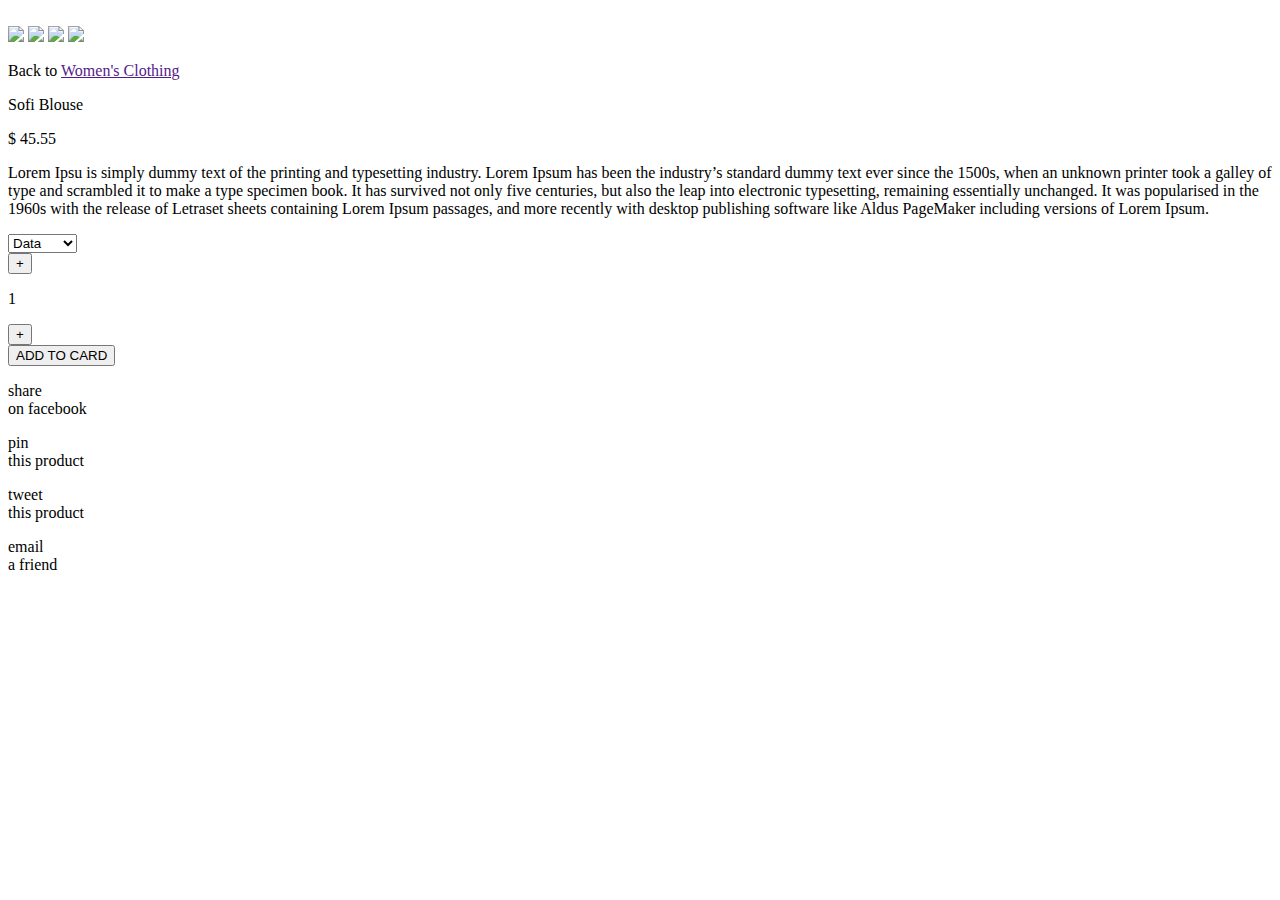
==== product.html @ bb28af44 "Added contact-box and button in product-file" ====
<!DOCTYPE html>
<html lang="en">
<head>
    <meta charset="UTF-8">
    <meta name="viewport" content="width=device-width, initial-scale=1.0">
    <meta http-equiv="X-UA-Compatible" content="ie=edge">
    <title>product</title>
    <link href="https://fonts.googleapis.com/css?family=Poppins:400,400i&display=swap" rel="stylesheet">
    <link href="https://fonts.googleapis.com/css?family=Nunito:400,400i,600&display=swap" rel="stylesheet">
    <link rel="stylesheet" href="D:\lookshop\css\normalize.css"/>
    <link rel="stylesheet" href="D:\lookshop\css\common.css">
    <link rel="stylesheet" href="D:\lookshop\css\photography-view.css">
    <link rel="stylesheet" href="D:\lookshop\css\icon-contact.css">
</head>
<body>
    <main>
        <div class="main__photography-view">
            <div class="phtography-view__img">
                <img src="product/5.jpg" width="350px" alt="" class="active">
                <img src="product/2.jpg" alt="">
                <img src="product/3.jpg" alt="">
                <img src="product/1.jpg" alt="">
                <div class="phtography-view__link">
                    <a href="" class="link__item active"><img src="product/4.jpg"></a>
                    <a href="" class="link__item"><img src="product/2.jpg"></a>
                    <a href="" class="link__item"><img src="product/3.jpg"></a>
                    <a href="" class="link__item"><img src="product/1.jpg"></a>
                </div>
            </div>
            <div class="phtography-view__info">
                <div class="phtography-view__return-home">
                    <p>Back to <a href="">Women's Clothing</a></p>
                </div>
                <p class="phtography-view__name">Sofi Blouse</p>
                <p class="phtography-view__price">$ 45.55</p>
                <p>Lorem Ipsu is simply dummy text of the printing and typesetting industry. Lorem Ipsum has been the industry’s standard dummy text ever since the 1500s, when an unknown printer took a galley of type and scrambled it to make a type specimen book. It has survived not only five centuries, but also the leap into electronic typesetting, remaining essentially unchanged. It was popularised in the 1960s with the release of Letraset sheets containing Lorem Ipsum passages, and more recently with desktop publishing software like Aldus PageMaker including versions of Lorem Ipsum.</p>
                <div class="phtography-view__select-size-color">
                    <select name="sort-by"> 
                        <option value="US">Data</option> 
                        <option value="RU">Price</option> 
                        <option value="BY">Country</option> 
                    </select> 
                    <div class="phtography-view__colors">
                        <div class="phtography-view__color-item phtography-view__color-item_lightgray"></div>
                        <div class="phtography-view__color-item phtography-view__color-item_smoke"></div>
                        <div class="phtography-view__color-item phtography-view__color-item_cedar"></div>
                        <div class="phtography-view__color-item phtography-view__color-item_darkgrey"></div>
                        <div class="phtography-view__color-item phtography-view__color-item_blue"></div>
                    </div>
                </div>
                <div class="photography-view__amount-of-product">
                    <input type="button" value="+" onClick='location.href="https://www.google.ru/"'>
                    <div class="photography-view__count"><p>1</p></div>
                    <input type="button" value="+" onClick='location.href="https://www.google.ru/"'>
                </div>
                <div class="button-add-to-card button-add-to-card-in-product">
                    <input type="button" value="ADD TO CARD" onClick='location.href="https://www.google.ru/"'>
                </div> 
            </div>
        </div>
        <div class="main__contact">
            <span>
                <a href="" class="footer__icon"><i class="icon-facebook"></i></a>
                <p>share<br> on facebook</p>
            </span>
            <span><a href="" class="footer__icon">
                <i class="icon-pinterest-circled"></i></a>
                <p>pin<br> this product</p>
            </span>
            <span>
                <a href="" class="footer__icon"><i class="icon-twitter"></i></a>
                <p>tweet<br> this product</p>
            </span>
            <span>
                <a href="" class="footer__icon"><i class="icon-mail-alt"></i></a>
                <p>email<br> a friend</p>
            </span>  
        </div>
    </main>
    <script src="js/photography-view.js"></script>
</body>
</html>
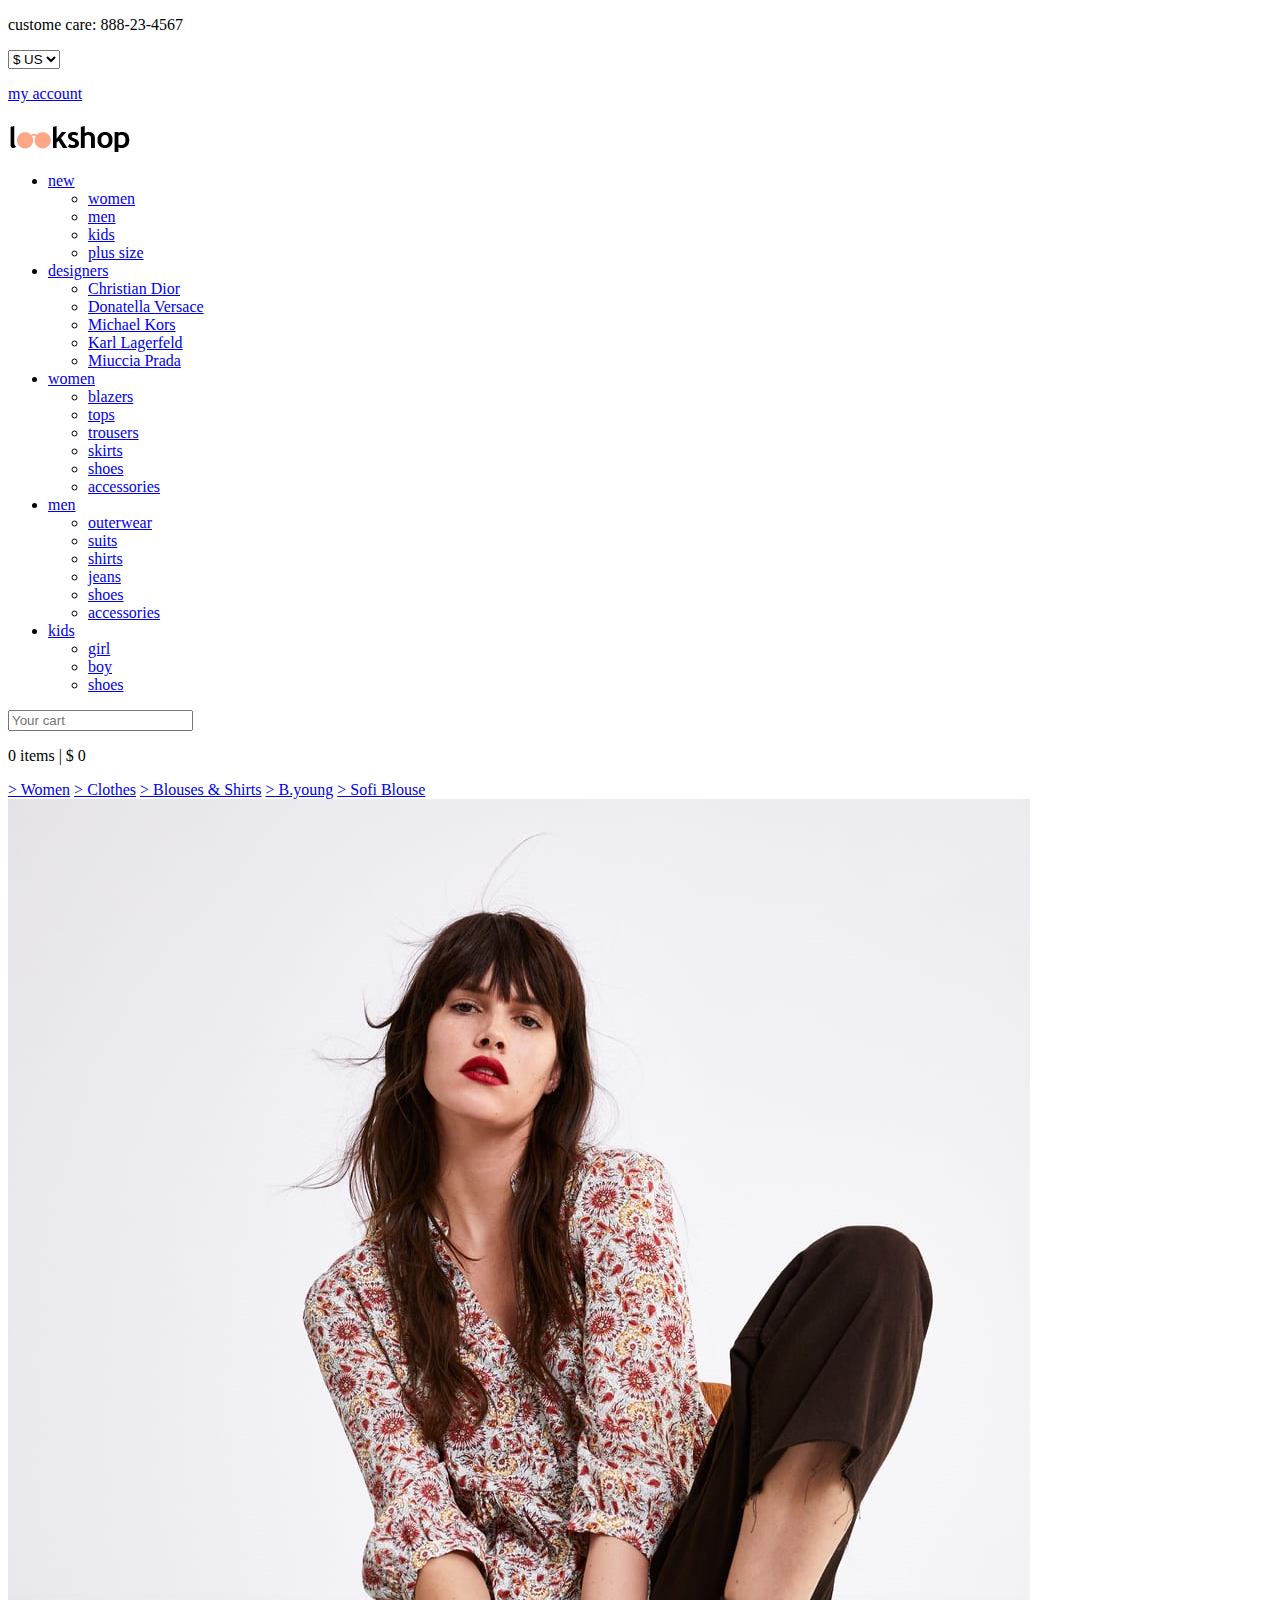
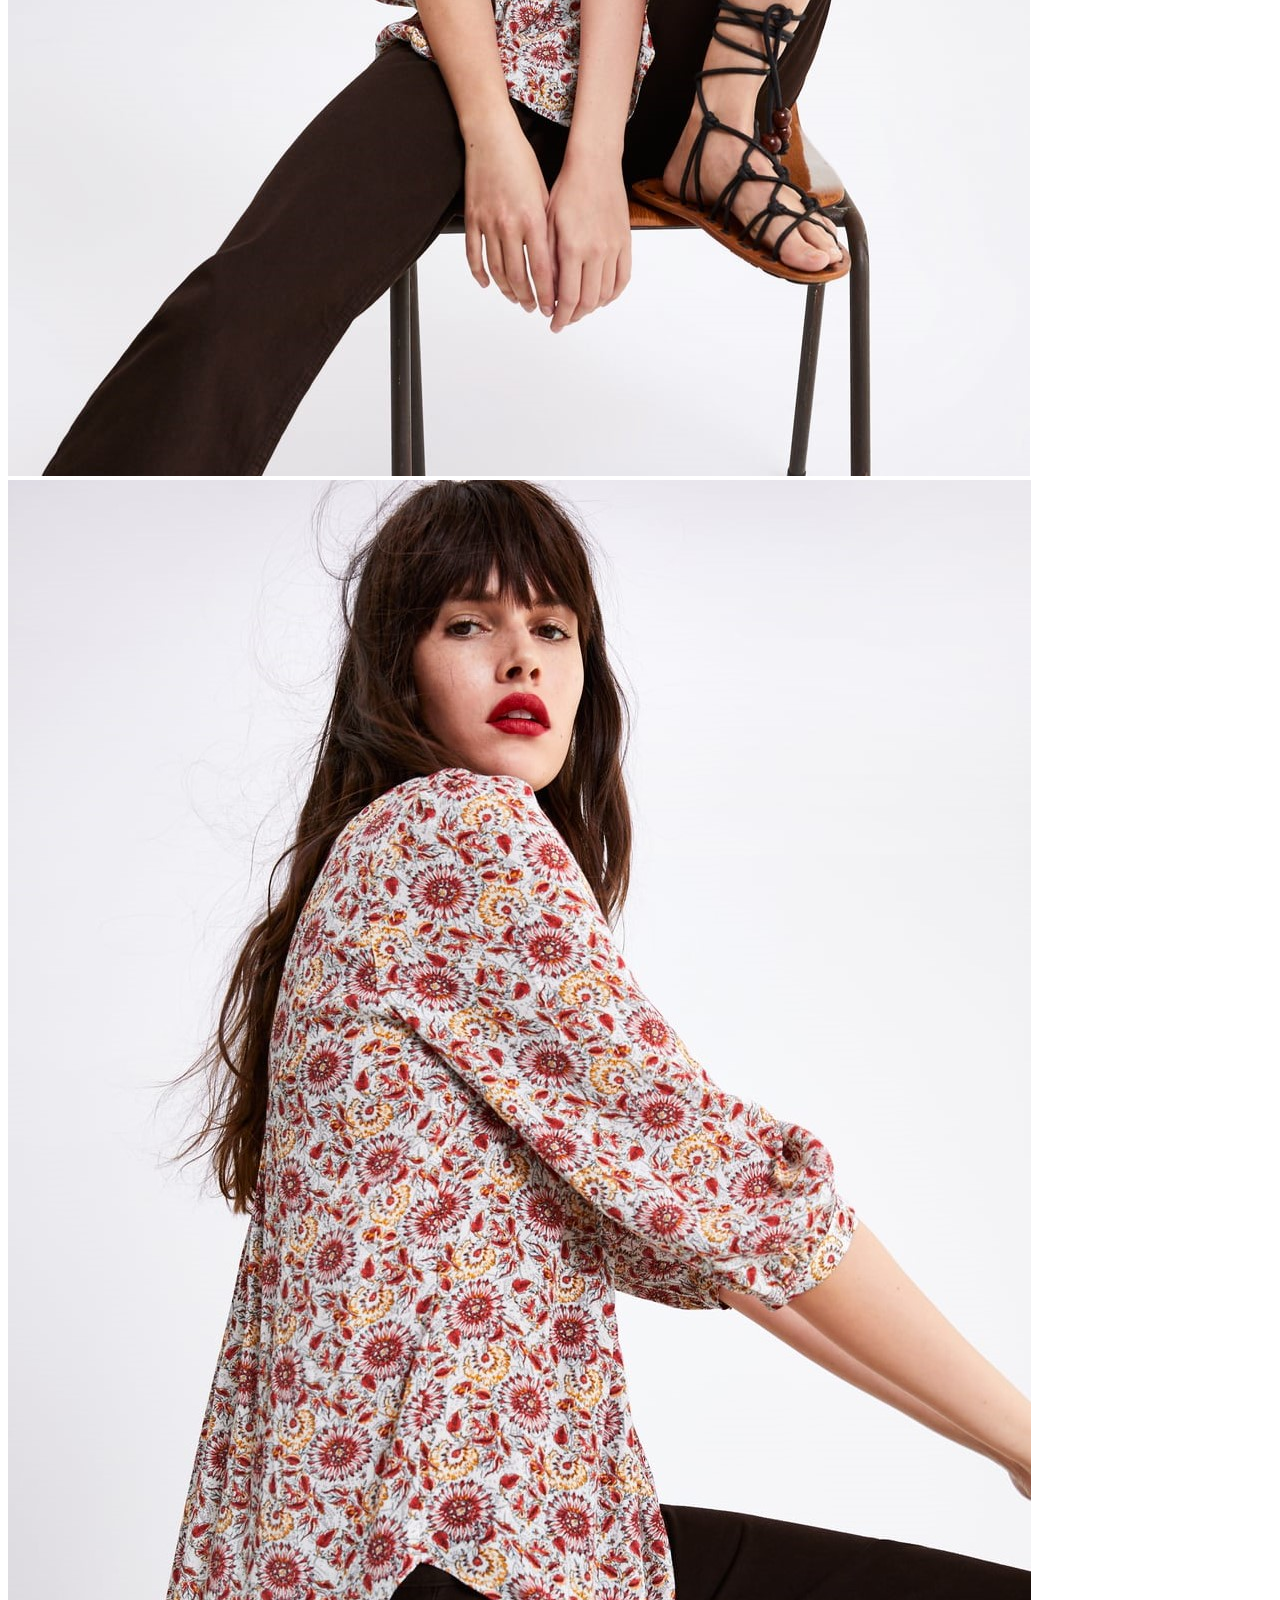
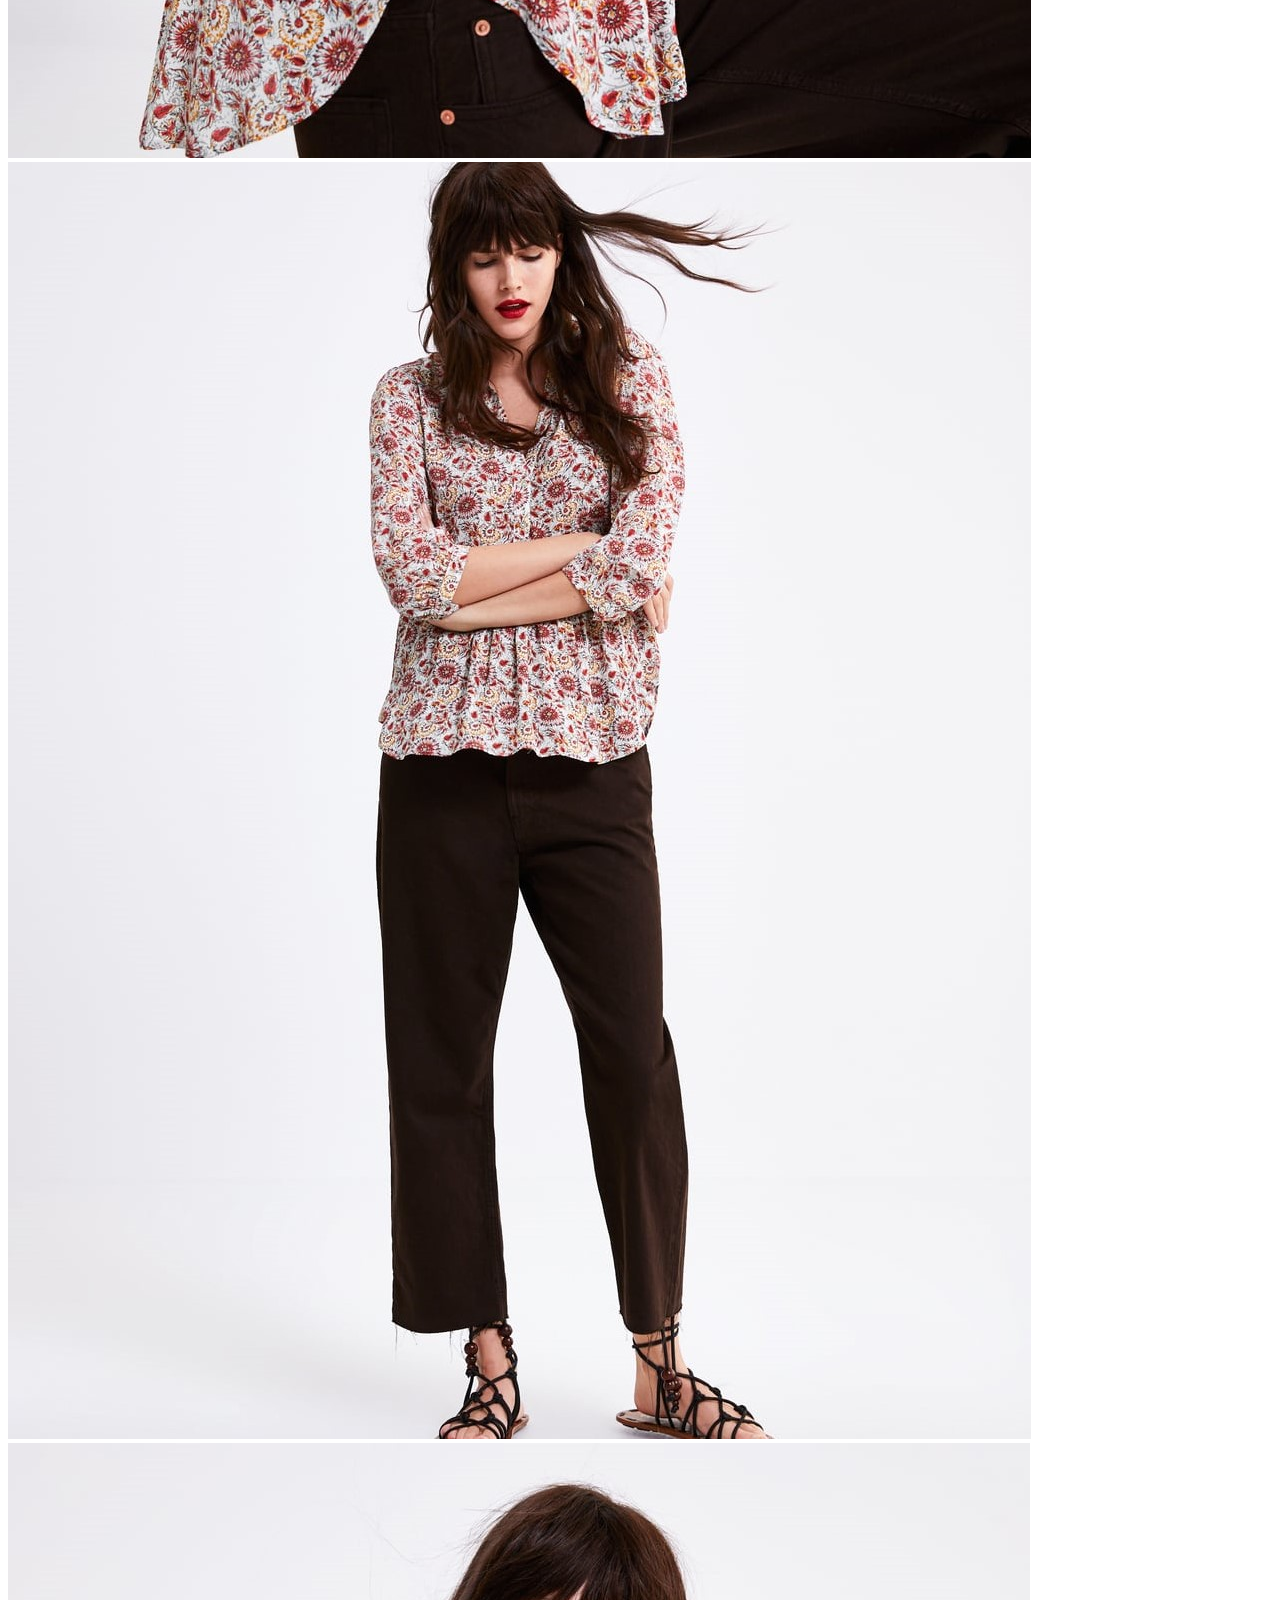
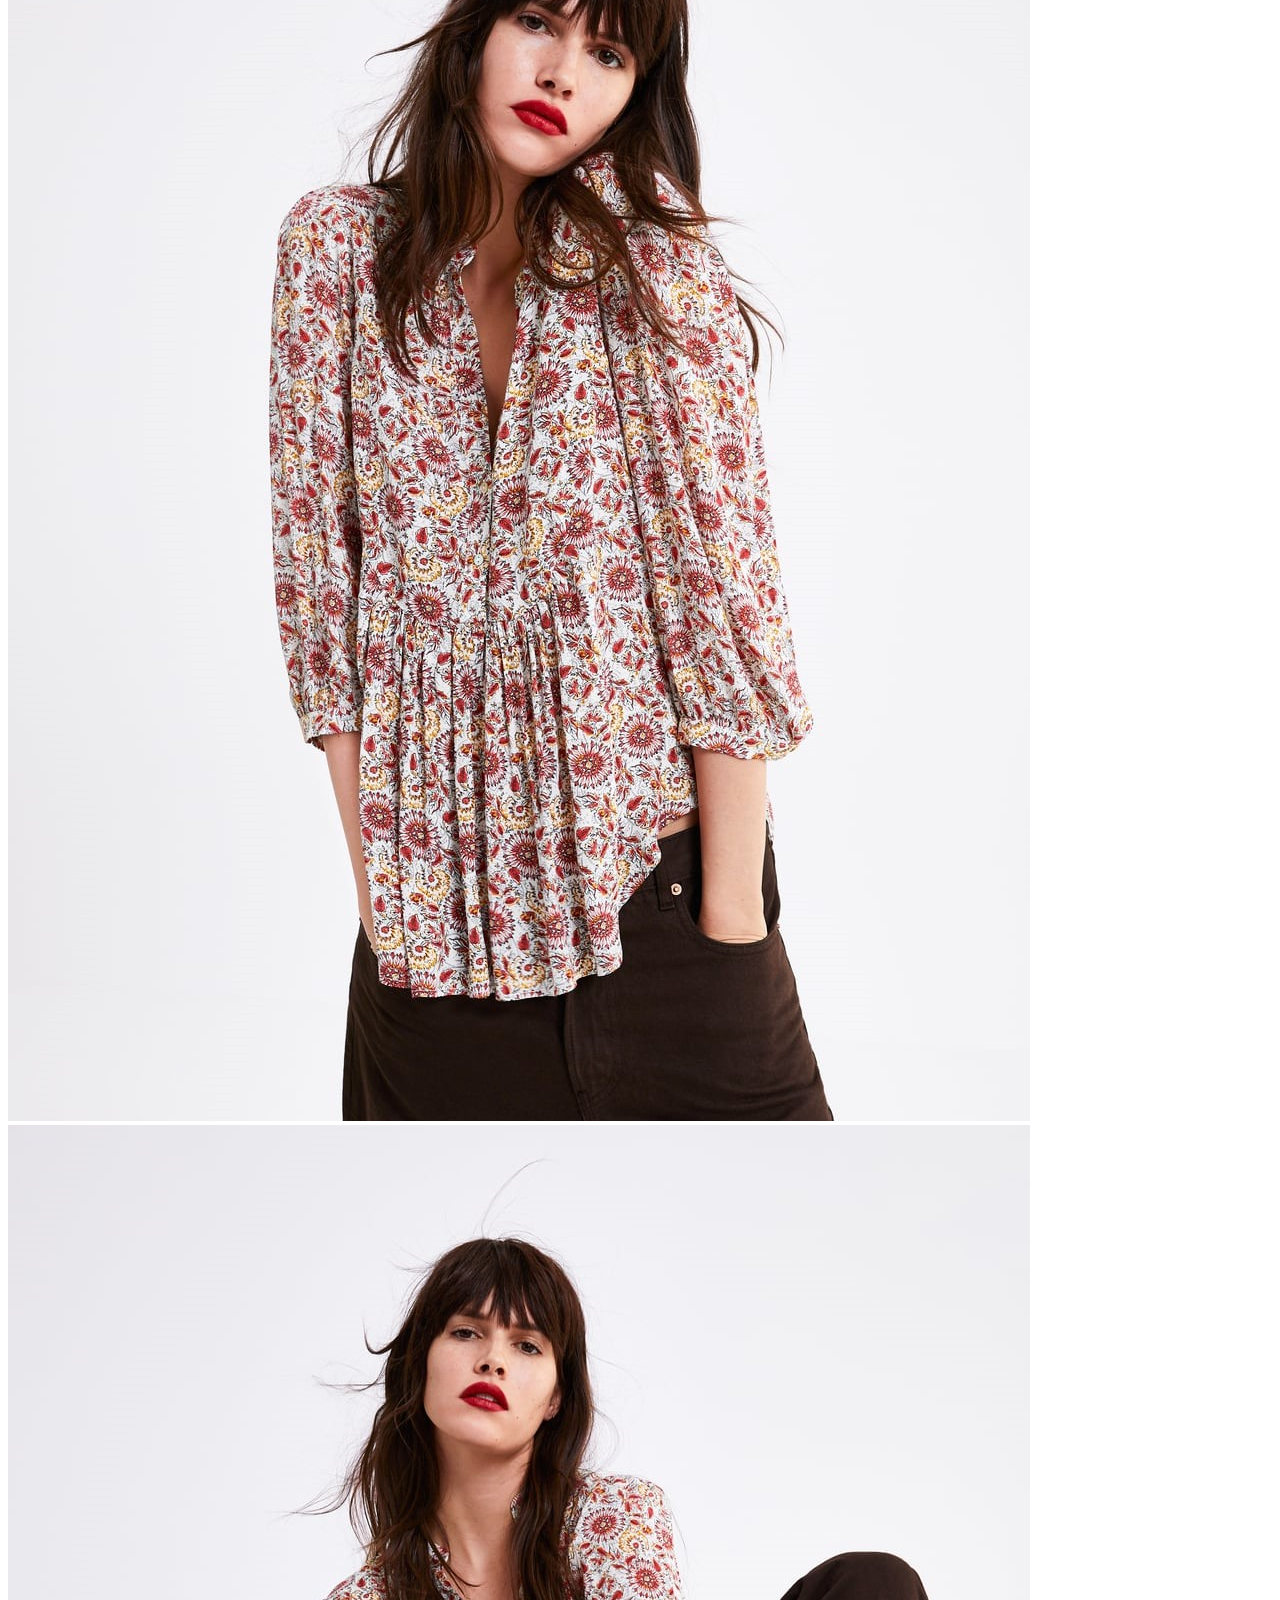
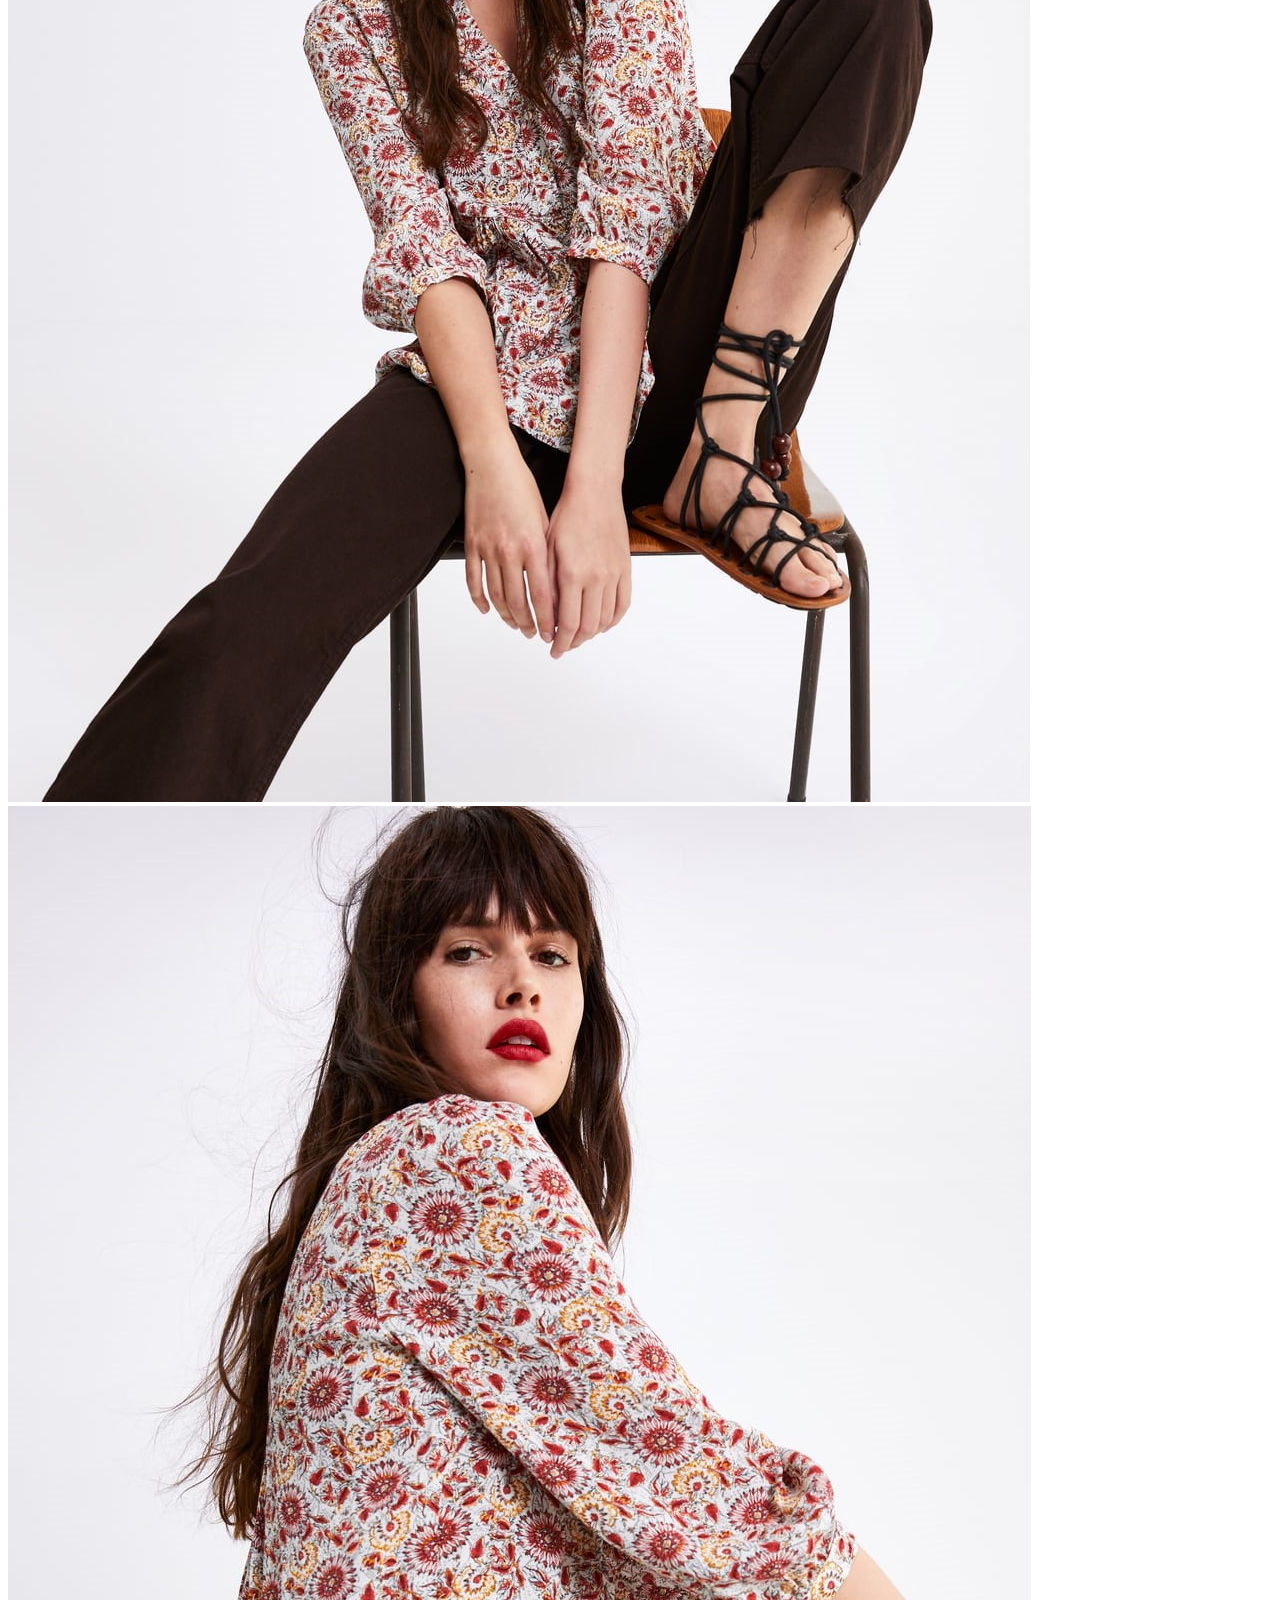
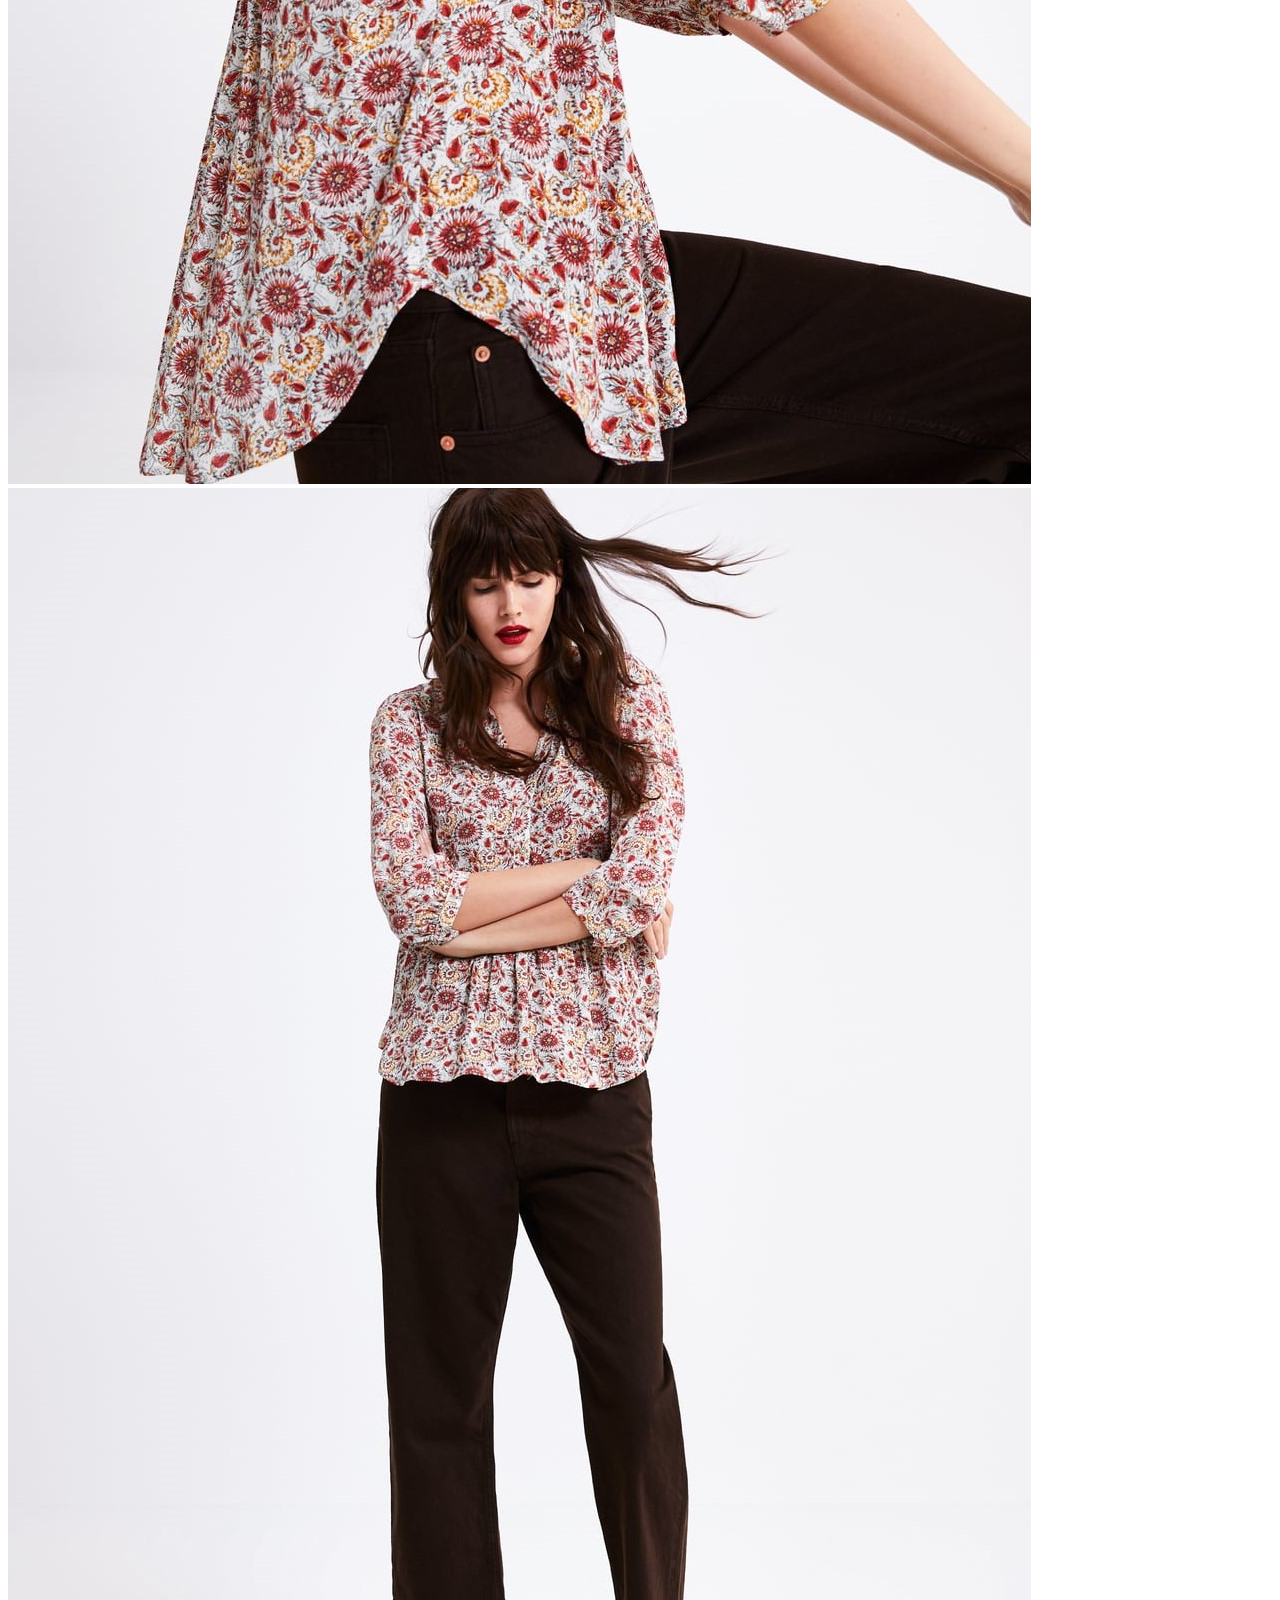
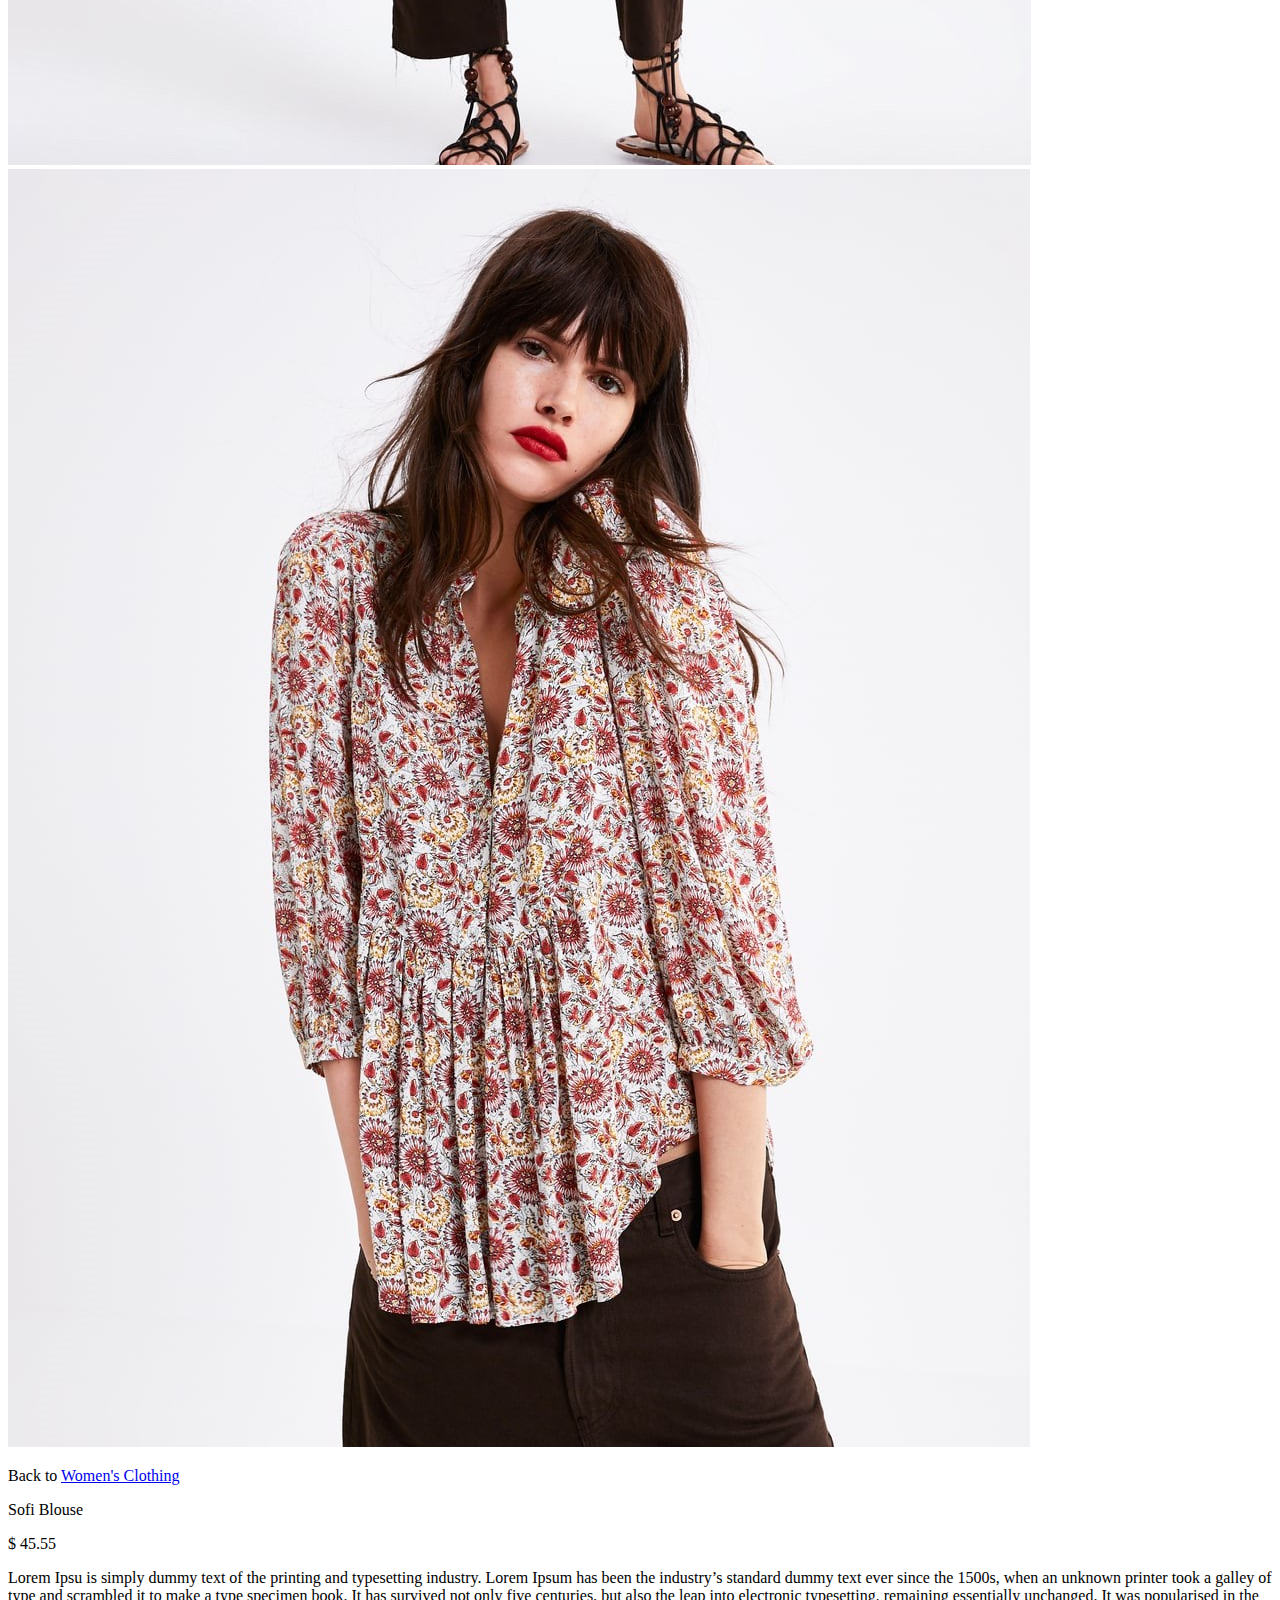
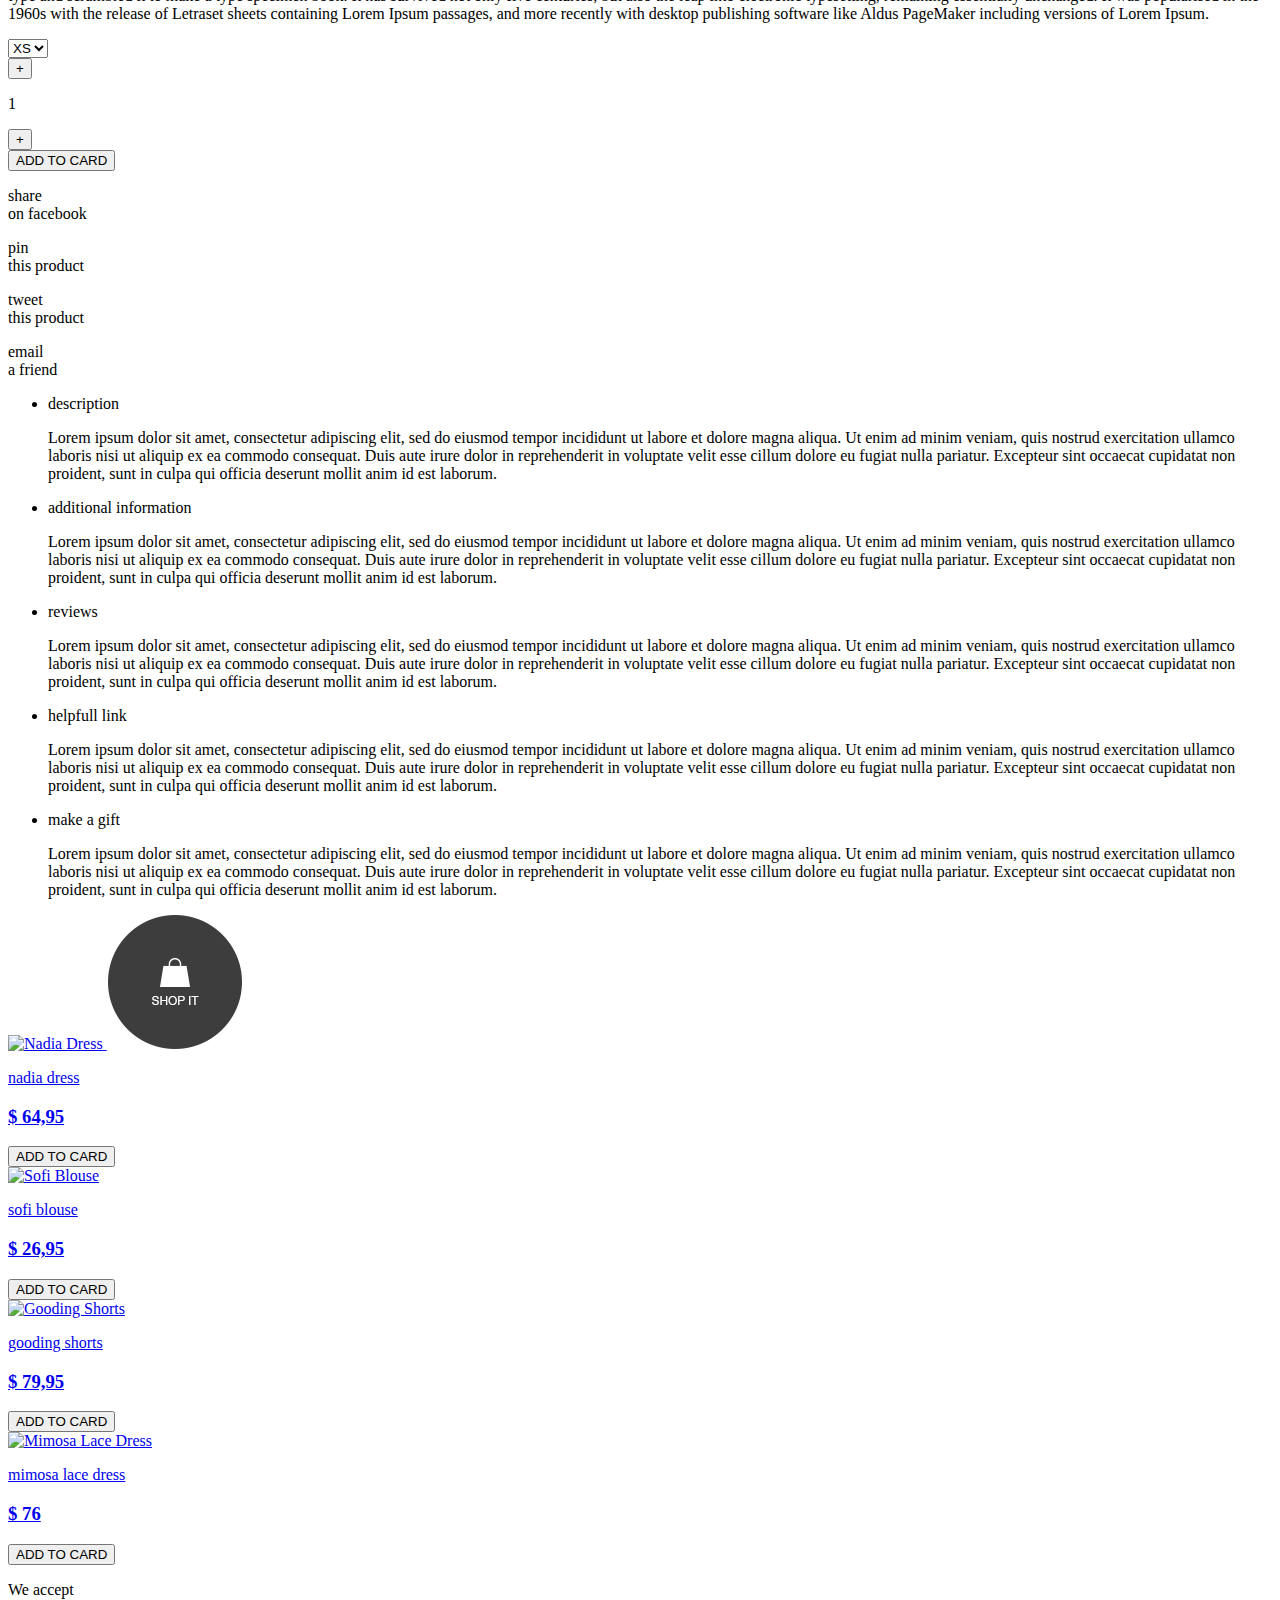
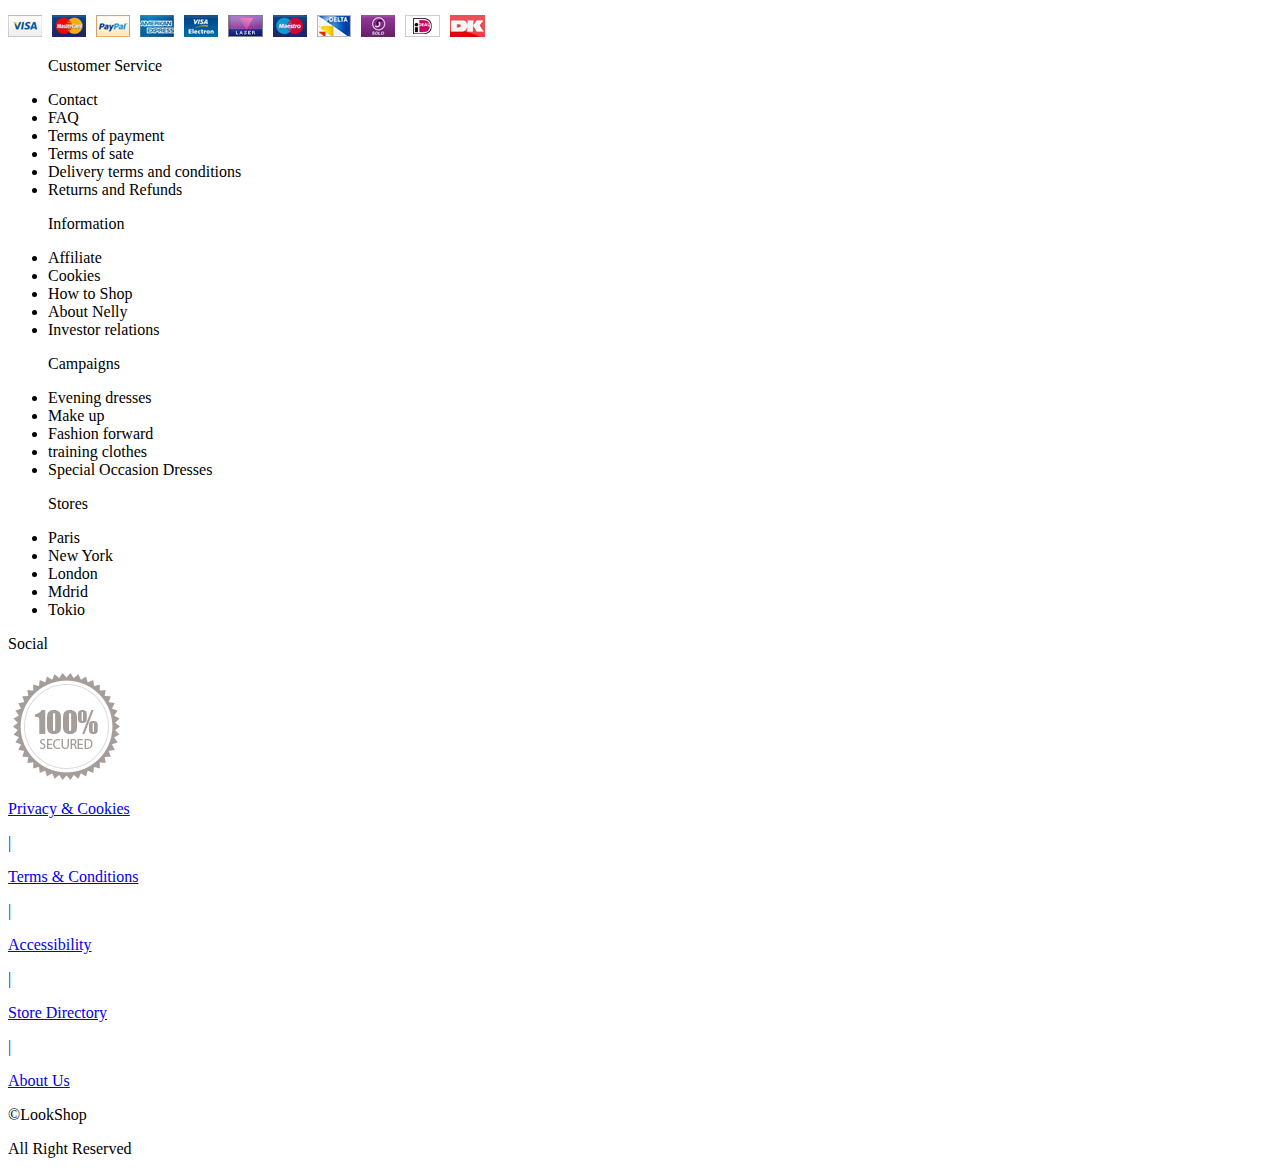
==== commit 2432d10b: "Added good photos" ====
--- a/product.html
+++ b/product.html
@@ -9,36 +9,136 @@
     <link href="https://fonts.googleapis.com/css?family=Nunito:400,400i,600&display=swap" rel="stylesheet">
     <link rel="stylesheet" href="D:\lookshop\css\normalize.css"/>
     <link rel="stylesheet" href="D:\lookshop\css\common.css">
-    <link rel="stylesheet" href="D:\lookshop\css\photography-view.css">
+    <link rel="stylesheet" href="D:\lookshop\css\header.css">
+    <link rel="stylesheet" href="D:\lookshop\css\top-box.css">
+    <link rel="stylesheet" href="D:\lookshop\css\breadcrumbs.css">
+    <link rel="stylesheet" href="D:\lookshop\css\main-in-product.css">
     <link rel="stylesheet" href="D:\lookshop\css\icon-contact.css">
+    <link rel="stylesheet" href="D:\lookshop\css\box-clothes.css">
+    <link rel="stylesheet" href="D:\lookshop\css\footer.css">
 </head>
 <body>
+    <header>
+        <div class="header-box">
+            <p>custome care: 888-23-4567</p>
+            <div class="header__currency"> 
+                <select name="currency" id="currency"> 
+                    <option value="US">$ US</option> 
+                    <option value="RU">RU</option> 
+                    <option value="BY">BY</option> 
+                </select> 
+            </div>
+            <div class="header__account">
+                    <i class="icon-user"></i>
+                <a href="#">
+                    <p>my account</p>
+                </a>
+            </div>
+            <div class="header__search">
+                <i class="icon-search"></i>
+            </div>
+        </div>    
+    </header>
+    <div class="top-box">
+        <div class="logo">
+            <a href="index.html" title="lookshop"><img src="logo.png"></a>
+        </div>
+        <nav>
+            <ul class="topmenu">
+                <li class="items-of-navigation"><a href="#1">new</a>
+                    <ul class="submenu">
+                        <li><a href="#1">women</a></li>
+                        <li><a href="#1">men</a></li>
+                        <li><a href="#1">kids</a></li>
+                        <li><a href="#1">plus size</a></li>
+                    </ul>
+                </li>
+                <li class="items-of-navigation"><a href="#1">designers</a>
+                    <ul class="submenu">
+                        <li><a href="#1">Christian Dior</a></li>
+                        <li><a href="#1">Donatella Versace</a></li>
+                        <li><a href="#1">Michael Kors</a></li>
+                        <li><a href="#1">Karl Lagerfeld</a></li>
+                        <li><a href="#1">Miuccia Prada</a></li>
+                    </ul>
+                </li>
+                <li class="items-of-navigation"><a href="#1">women</a>
+                    <ul class="submenu">
+                        <li><a href="#1">blazers</a></li>
+                        <li><a href="#1">tops</a></li>
+                        <li><a href="#1">trousers</a></li>
+                        <li><a href="#1">skirts</a></li>
+                        <li><a href="#1">shoes</a></li>
+                        <li><a href="#1">accessories</a></li>    
+                    </ul>
+                </li>
+                <li class="items-of-navigation"><a href="#1">men</a>
+                    <ul class="submenu">
+                        <li><a href="#1">outerwear</a></li>
+                        <li><a href="#1">suits</a></li>
+                        <li><a href="#1">shirts</a></li>
+                        <li><a href="#1">jeans</a></li>
+                        <li><a href="#1">shoes</a></li>
+                        <li><a href="#1">accessories</a></li>
+                    </ul>
+                </li>
+                <li class="items-of-navigation"><a href="#1">kids</a>
+                    <ul class="submenu">
+                        <li><a href="#1">girl</a></li>
+                        <li><a href="#1">boy</a></li>
+                        <li><a href="#1">shoes</a></li>
+                    </ul>
+                </li>
+            </ul>
+        </nav>
+        <div class="nav__your-carts">
+            <div class="nav__input_cart">
+                <input type="text" placeholder="Your cart">
+                <div class="nav__pointer"></div>
+            </div>
+            
+            <div class="your-carts__counter">
+                <i class="icon-shopping-bag"></i>
+                <p>0 items | $ 0</p>
+            </div>
+        </div>
+    </div>
+    <div class="breadcrumbs">
+        <a href="D:/lookshop/index.html"><i class="icon-home"></i></a>
+        <a href="#">&gt; Women</a>
+        <a href="D:/lookshop/products.html">&gt; Clothes</a>
+        <a href="#">&gt; Blouses & Shirts</a>
+        <a class="active" href="#">&gt; B.young</a>
+        <a class="active" href="#">&gt; Sofi Blouse</a>
+    </div>
     <main>
         <div class="main__photography-view">
             <div class="phtography-view__img">
-                <img src="product/5.jpg" width="350px" alt="" class="active">
-                <img src="product/2.jpg" alt="">
-                <img src="product/3.jpg" alt="">
-                <img src="product/1.jpg" alt="">
+                <img src="product/5.jpg" alt="Sofi Blouse" class="active">
+                <img src="product/4.jpg" alt="Sofi Blouse">
+                <img src="product/1.jpg" alt="Sofi Blouse">
+                <img src="product/2.jpg" alt="Sofi Blouse">
                 <div class="phtography-view__link">
-                    <a href="" class="link__item active"><img src="product/4.jpg"></a>
+                    <a href="" class="link__item active"><img src="product/5.jpg"></a>
+                    <a href="" class="link__item"><img src="product/4.jpg"></a>
+                    <a href="" class="link__item"><img src="product/1.jpg"></a>
                     <a href="" class="link__item"><img src="product/2.jpg"></a>
-                    <a href="" class="link__item"><img src="product/3.jpg"></a>
-                    <a href="" class="link__item"><img src="product/1.jpg"></a>
                 </div>
             </div>
             <div class="phtography-view__info">
                 <div class="phtography-view__return-home">
-                    <p>Back to <a href="">Women's Clothing</a></p>
+                    <p>Back to <a href="file:///D:/lookshop/index.html">Women's Clothing</a></p>
                 </div>
                 <p class="phtography-view__name">Sofi Blouse</p>
                 <p class="phtography-view__price">$ 45.55</p>
                 <p>Lorem Ipsu is simply dummy text of the printing and typesetting industry. Lorem Ipsum has been the industry’s standard dummy text ever since the 1500s, when an unknown printer took a galley of type and scrambled it to make a type specimen book. It has survived not only five centuries, but also the leap into electronic typesetting, remaining essentially unchanged. It was popularised in the 1960s with the release of Letraset sheets containing Lorem Ipsum passages, and more recently with desktop publishing software like Aldus PageMaker including versions of Lorem Ipsum.</p>
                 <div class="phtography-view__select-size-color">
-                    <select name="sort-by"> 
-                        <option value="US">Data</option> 
-                        <option value="RU">Price</option> 
-                        <option value="BY">Country</option> 
+                    <select name="select-size"> 
+                        <option value="XS">XS</option> 
+                        <option value="S">S</option> 
+                        <option value="BY">M</option> 
+                        <option value="BY">L</option> 
+                        <option value="BY">XL</option> 
                     </select> 
                     <div class="phtography-view__colors">
                         <div class="phtography-view__color-item phtography-view__color-item_lightgray"></div>
@@ -48,36 +148,214 @@
                         <div class="phtography-view__color-item phtography-view__color-item_blue"></div>
                     </div>
                 </div>
+
                 <div class="photography-view__amount-of-product">
                     <input type="button" value="+" onClick='location.href="https://www.google.ru/"'>
                     <div class="photography-view__count"><p>1</p></div>
                     <input type="button" value="+" onClick='location.href="https://www.google.ru/"'>
-                </div>
-                <div class="button-add-to-card button-add-to-card-in-product">
-                    <input type="button" value="ADD TO CARD" onClick='location.href="https://www.google.ru/"'>
-                </div> 
+                    <div class="button-add-to-card button-add-to-card-in-product">
+                        <input type="button" value="ADD TO CARD">
+                    </div> 
+                </div>
             </div>
         </div>
         <div class="main__contact">
             <span>
-                <a href="" class="footer__icon"><i class="icon-facebook"></i></a>
+                <a href=""><i class="icon-facebook"></i></a>
                 <p>share<br> on facebook</p>
             </span>
-            <span><a href="" class="footer__icon">
+            <span><a href="">
                 <i class="icon-pinterest-circled"></i></a>
                 <p>pin<br> this product</p>
             </span>
             <span>
-                <a href="" class="footer__icon"><i class="icon-twitter"></i></a>
+                <a href=""><i class="icon-twitter"></i></a>
                 <p>tweet<br> this product</p>
             </span>
             <span>
-                <a href="" class="footer__icon"><i class="icon-mail-alt"></i></a>
+                <a href=""><i class="icon-mail-alt"></i></a>
                 <p>email<br> a friend</p>
             </span>  
         </div>
+        <div class="main__accordion">
+            <ul class="accordion" data-accordion="open">
+                <li class="accordion_descrpt-bck">
+                    <span class="accordion-header">description</span>
+                    <p class="accordion-body">
+                        Lorem ipsum dolor sit amet, consectetur adipiscing elit, sed do eiusmod tempor incididunt ut labore et dolore magna aliqua. Ut enim ad minim veniam, quis nostrud exercitation ullamco laboris nisi ut aliquip ex ea commodo consequat. Duis aute irure dolor in reprehenderit in voluptate velit esse cillum dolore eu fugiat nulla pariatur. Excepteur sint occaecat cupidatat non proident, sunt in culpa qui officia deserunt mollit anim id est laborum.
+                    </p>
+                </li>
+                <li class="accordion_inf-bck">
+                    <span class="accordion-header">additional information</span>
+                    <p class="accordion-body">
+                        Lorem ipsum dolor sit amet, consectetur adipiscing elit, sed do eiusmod tempor incididunt ut labore et dolore magna aliqua. Ut enim ad minim veniam, quis nostrud exercitation ullamco laboris nisi ut aliquip ex ea commodo consequat. Duis aute irure dolor in reprehenderit in voluptate velit esse cillum dolore eu fugiat nulla pariatur. Excepteur sint occaecat cupidatat non proident, sunt in culpa qui officia deserunt mollit anim id est laborum.
+                    </p>
+                </li>
+                <li class="accordion_reviews-bck">
+                    <span class="accordion-header">reviews</span>
+                    <p class="accordion-body">
+                        Lorem ipsum dolor sit amet, consectetur adipiscing elit, sed do eiusmod tempor incididunt ut labore et dolore magna aliqua. Ut enim ad minim veniam, quis nostrud exercitation ullamco laboris nisi ut aliquip ex ea commodo consequat. Duis aute irure dolor in reprehenderit in voluptate velit esse cillum dolore eu fugiat nulla pariatur. Excepteur sint occaecat cupidatat non proident, sunt in culpa qui officia deserunt mollit anim id est laborum.
+                    </p>
+                </li>
+                <li class="accordion_link-bck">
+                    <span class="accordion-header">helpfull link</span>
+                    <p class="accordion-body">
+                        Lorem ipsum dolor sit amet, consectetur adipiscing elit, sed do eiusmod tempor incididunt ut labore et dolore magna aliqua. Ut enim ad minim veniam, quis nostrud exercitation ullamco laboris nisi ut aliquip ex ea commodo consequat. Duis aute irure dolor in reprehenderit in voluptate velit esse cillum dolore eu fugiat nulla pariatur. Excepteur sint occaecat cupidatat non proident, sunt in culpa qui officia deserunt mollit anim id est laborum.
+                    </p>
+                </li>
+                <li class="accordion_make-gift-bck">
+                    <span class="accordion-header">make a gift</span>
+                    <p class="accordion-body">
+                        Lorem ipsum dolor sit amet, consectetur adipiscing elit, sed do eiusmod tempor incididunt ut labore et dolore magna aliqua. Ut enim ad minim veniam, quis nostrud exercitation ullamco laboris nisi ut aliquip ex ea commodo consequat. Duis aute irure dolor in reprehenderit in voluptate velit esse cillum dolore eu fugiat nulla pariatur. Excepteur sint occaecat cupidatat non proident, sunt in culpa qui officia deserunt mollit anim id est laborum.
+                    </p>
+                </li>
+            </ul>
+        </div>
     </main>
-    <script src="js/photography-view.js"></script>
+    <div class="box-clothes">
+        <a href="file:///D:/lookshop/product.html#">
+            <div class="box-clothes__item">
+                <div class="box-clothes__sprite-clothes">
+                    <img src="D:\lookshop\index\1.jpg" alt="Nadia Dress" title="Nadia Dress">
+                    <img src="index\shop_it.png" alt="shop it">
+                </div>
+                <div class="box-clothes__item-info">
+                    <p>nadia dress</p>
+                    <h3>$ 64,95</h3>
+                    <div class="button-add-to-card button-add-to-card_orange-for-clothes">
+                        <input type="button" value="ADD TO CARD" onClick='location.href="https://www.google.ru/"'>
+                    </div>
+                </div>
+            </div>
+        </a>
+        <a href="file:///D:/lookshop/product.html#">
+            <div class="box-clothes__item">
+                <div class="box-clothes__sprite-clothes">
+                    <img src="D:\lookshop\index\2.jpg" alt="Sofi Blouse" title="Sofi Blouse">
+                </div>
+                <div class="box-clothes__item-info">
+                    <p>sofi blouse</p>
+                    <h3>$ 26,95</h3>
+                    <div class="button-add-to-card button-add-to-card_orange-for-clothes">
+                        <input type="button" value="ADD TO CARD" onClick='location.href="https://www.google.ru/"'>
+                    </div>
+                </div>
+            </div>
+        </a>
+        <a href="file:///D:/lookshop/product.html#">
+            <div class="box-clothes__item">
+                <div class="box-clothes__sprite-clothes">
+                    <img src="D:\lookshop\index\3.jpg" alt="Gooding Shorts" title="Gooding Shorts">
+                </div>
+                <div class="box-clothes__item-info">
+                    <p>gooding shorts</p>
+                    <h3>$ 79,95</h3>
+                    <div class="button-add-to-card button-add-to-card_orange-for-clothes">
+                        <input type="button" value="ADD TO CARD" onClick='location.href="https://www.google.ru/"'>
+                    </div>
+                </div>
+            </div>
+        </a>
+        <a href="file:///D:/lookshop/product.html#">
+            <div class="box-clothes__item box-clothes__item_del">
+                <div class="box-clothes__sprite-clothes">
+                    <img src="D:\lookshop\index\4.jpg" alt="Mimosa Lace Dress" title="Mimosa Lace Dress">
+                </div>
+                <div class="box-clothes__item-info">
+                    <p>mimosa lace dress</p>
+                    <h3>$ 76</h3>
+                    <div class="button-add-to-card button-add-to-card_orange-for-clothes">
+                        <input type="button" value="ADD TO CARD" onClick='location.href="https://www.google.ru/"'>
+                    </div>
+                </div>
+            </div>
+        </a>
+    </div>
+    <footer>
+        <div class="footer__cards-box">
+            <p>We accept</p>
+            <div>
+                <img src="index\CARDS.png">
+            </div>    
+        </div>
+        <div class="footer__full-information">
+            <div class="footer__information">
+                <ul><p>Customer Service</p>
+                    <li>Contact</li>
+                    <li>FAQ</li>
+                    <li>Terms of payment</li>
+                    <li>Terms of sate</li>
+                    <li>Delivery terms and conditions</li>
+                    <li>Returns and Refunds</li>
+                </ul>
+                <ul><p>Information</p>
+                    <li>Affiliate</li>
+                    <li>Cookies</li>
+                    <li>How to Shop</li>
+                    <li>About Nelly</li>
+                    <li>Investor relations</li>
+                </ul>
+                <ul><p>Campaigns</p>
+                    <li>Evening dresses</li>
+                    <li>Make up</li>
+                    <li>Fashion forward</li>
+                    <li>training clothes</li>
+                    <li>Special Occasion Dresses</li>
+                </ul>
+                <ul><p>Stores</p>
+                    <li>Paris</li>
+                    <li>New York</li>
+                    <li>London</li>
+                    <li>Mdrid</li>
+                    <li>Tokio</li>
+                </ul>
+            </div> 
+            <div class="full-information__icons"><p>Social</p>
+                <div class="footer__information_icon-margin">
+                    <a href="" class="footer__icon"><i class="icon-twitter"></i></a>
+                    <a href="" class="footer__icon"><i class="icon-pinterest-circled"></i></a>
+                    <a href="" class="footer__icon"><i class="icon-facebook"></i></a>
+                </div>
+                <div class="footer__information_icon-margin">
+                    <a href="" class="footer__icon"><i class="icon-gplus"></i></a>
+                    <a href="" class="footer__icon"><i class="icon-twitter-1"></i></a>
+                    <a href="" class="footer__icon"><i class="icon-vkontakte"></i></a>
+                </div>
+            </div>
+            <img src="index\label_secured.png">
+        </div>
+        <div class="footer__copyright-box">
+            <div class="footer__info">
+                <a href="#5">
+                    <p>Privacy & Cookies</p>
+                    <p class="footer__vert-line">|</p>
+                </a>
+                <a href="#6">
+                    <p>Terms & Conditions</p>
+                    <p class="footer__vert-line">|</p>
+                </a>
+                <a href="#7">
+                    <p>Accessibility</p>
+                    <p class="footer__vert-line">|</p>
+                </a>
+                <a href="#8">
+                    <p>Store Directory</p>
+                    <p class="footer__vert-line">|</p>
+                </a>
+                <a href="#9">
+                    <p>About Us</p>
+                </a>
+            </div>
+            <div class="footer__copyright">
+                <p>&copy;LookShop</p>
+                <p>All Right Reserved</p>
+            </div>
+            
+        </div>
+    </footer>
+    <script src="http://cdnjs.cloudflare.com/ajax/libs/jquery/3.2.1/jquery.min.js"></script>
+    <script src="js\photography-view.js"></script>
+    <script src="js\accordion.js"></script>
 </body>
 </html>
 
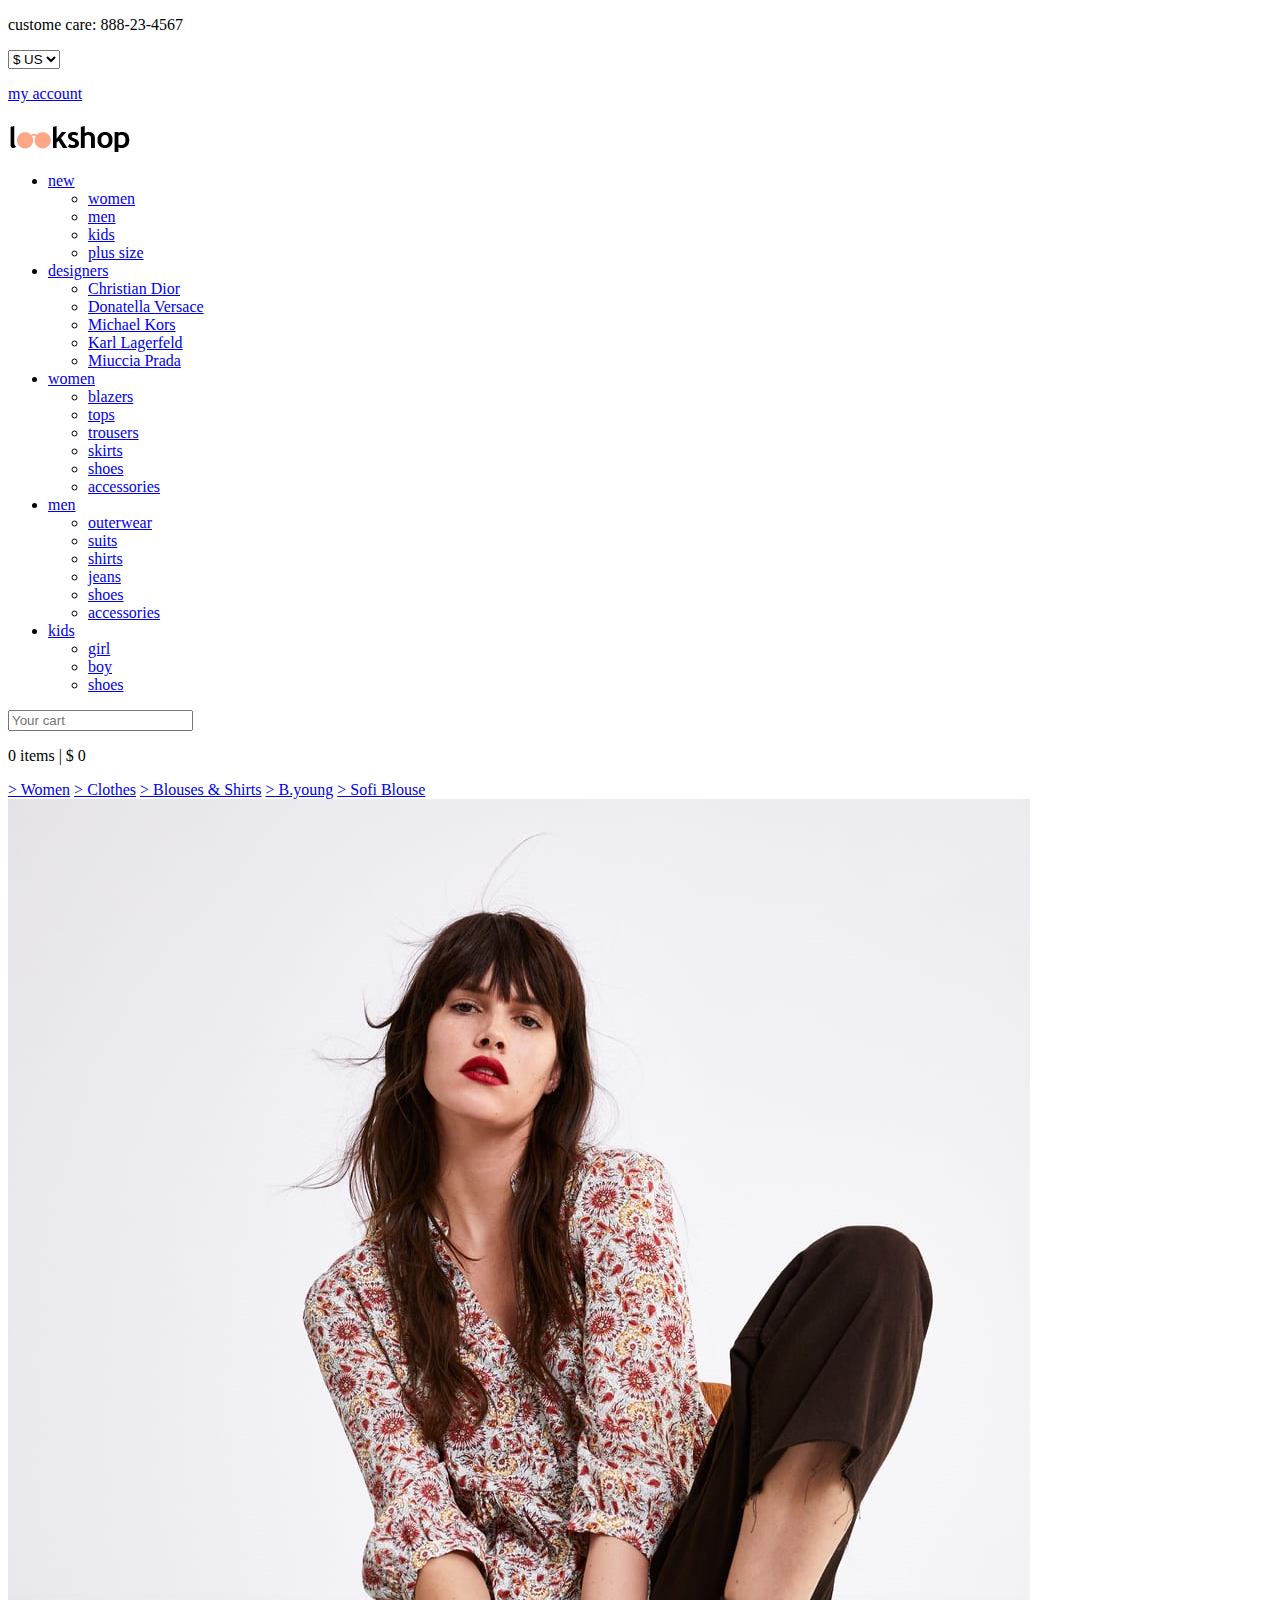
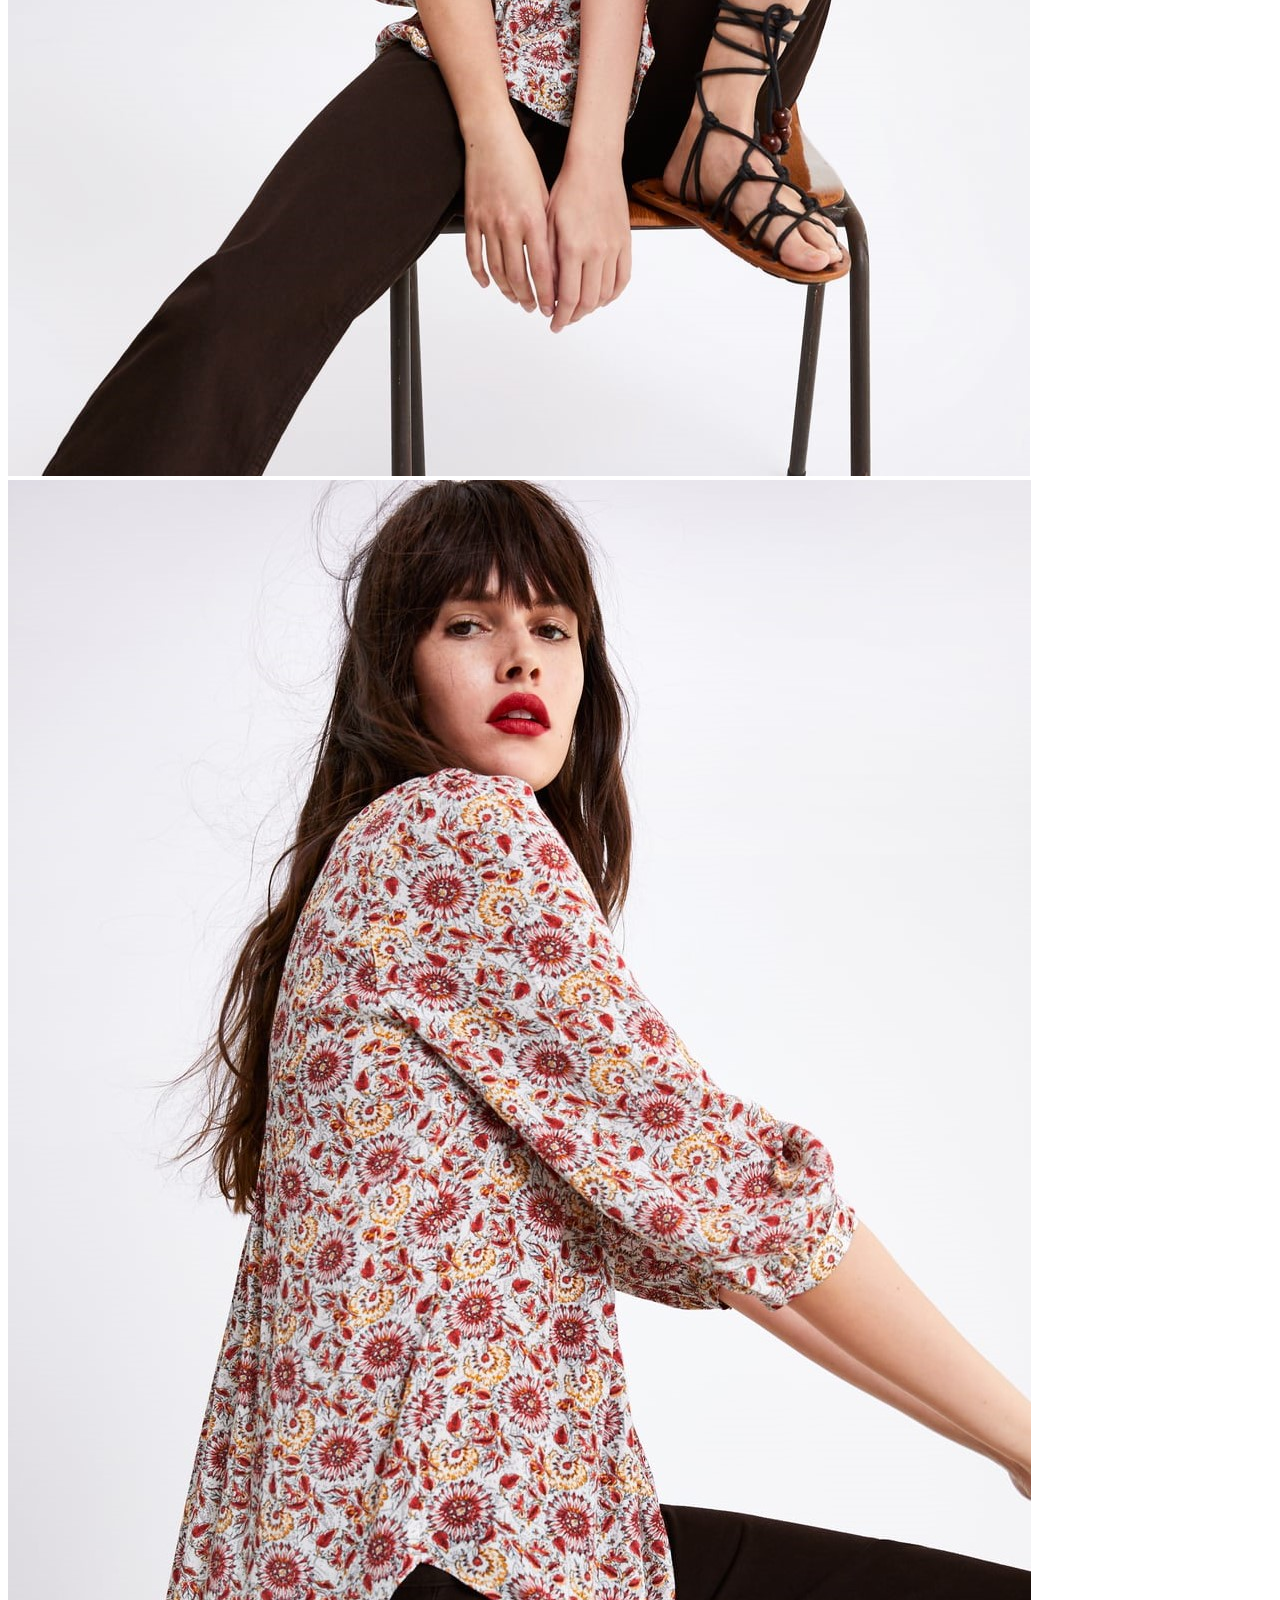
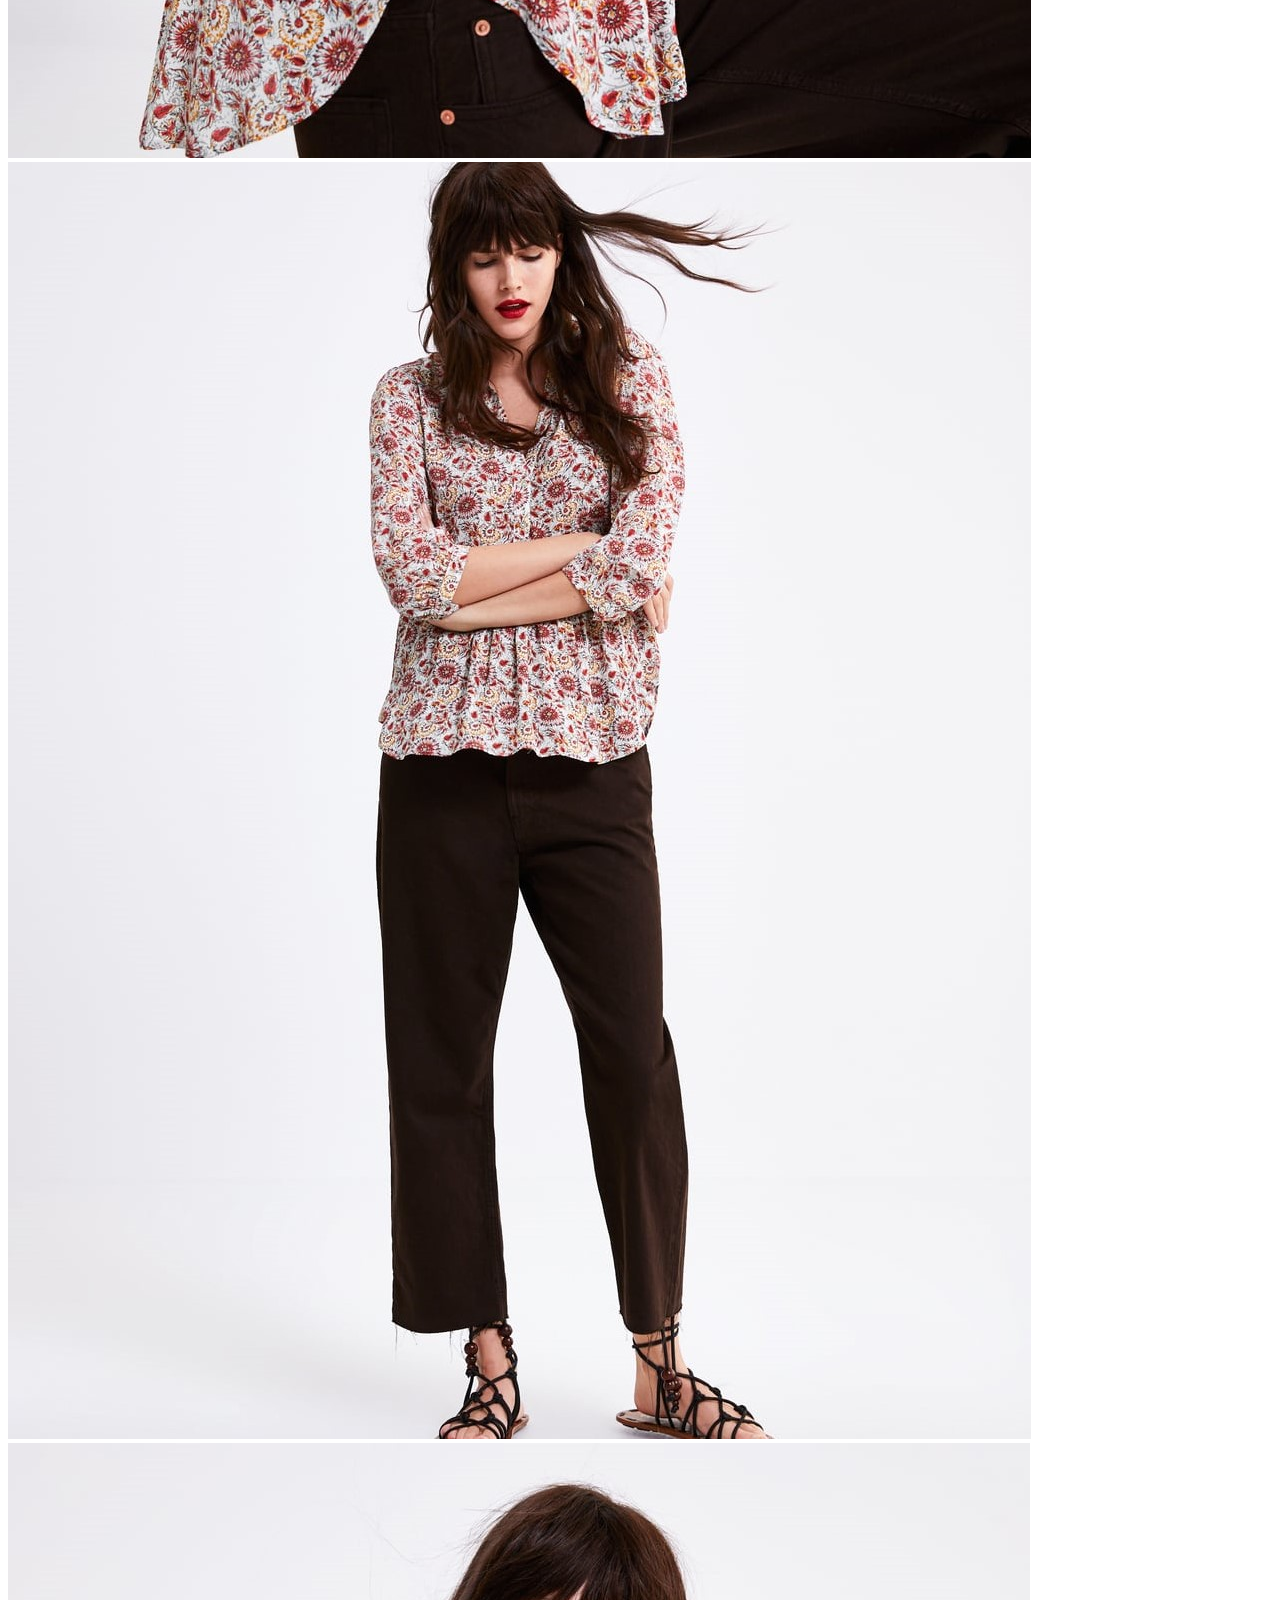
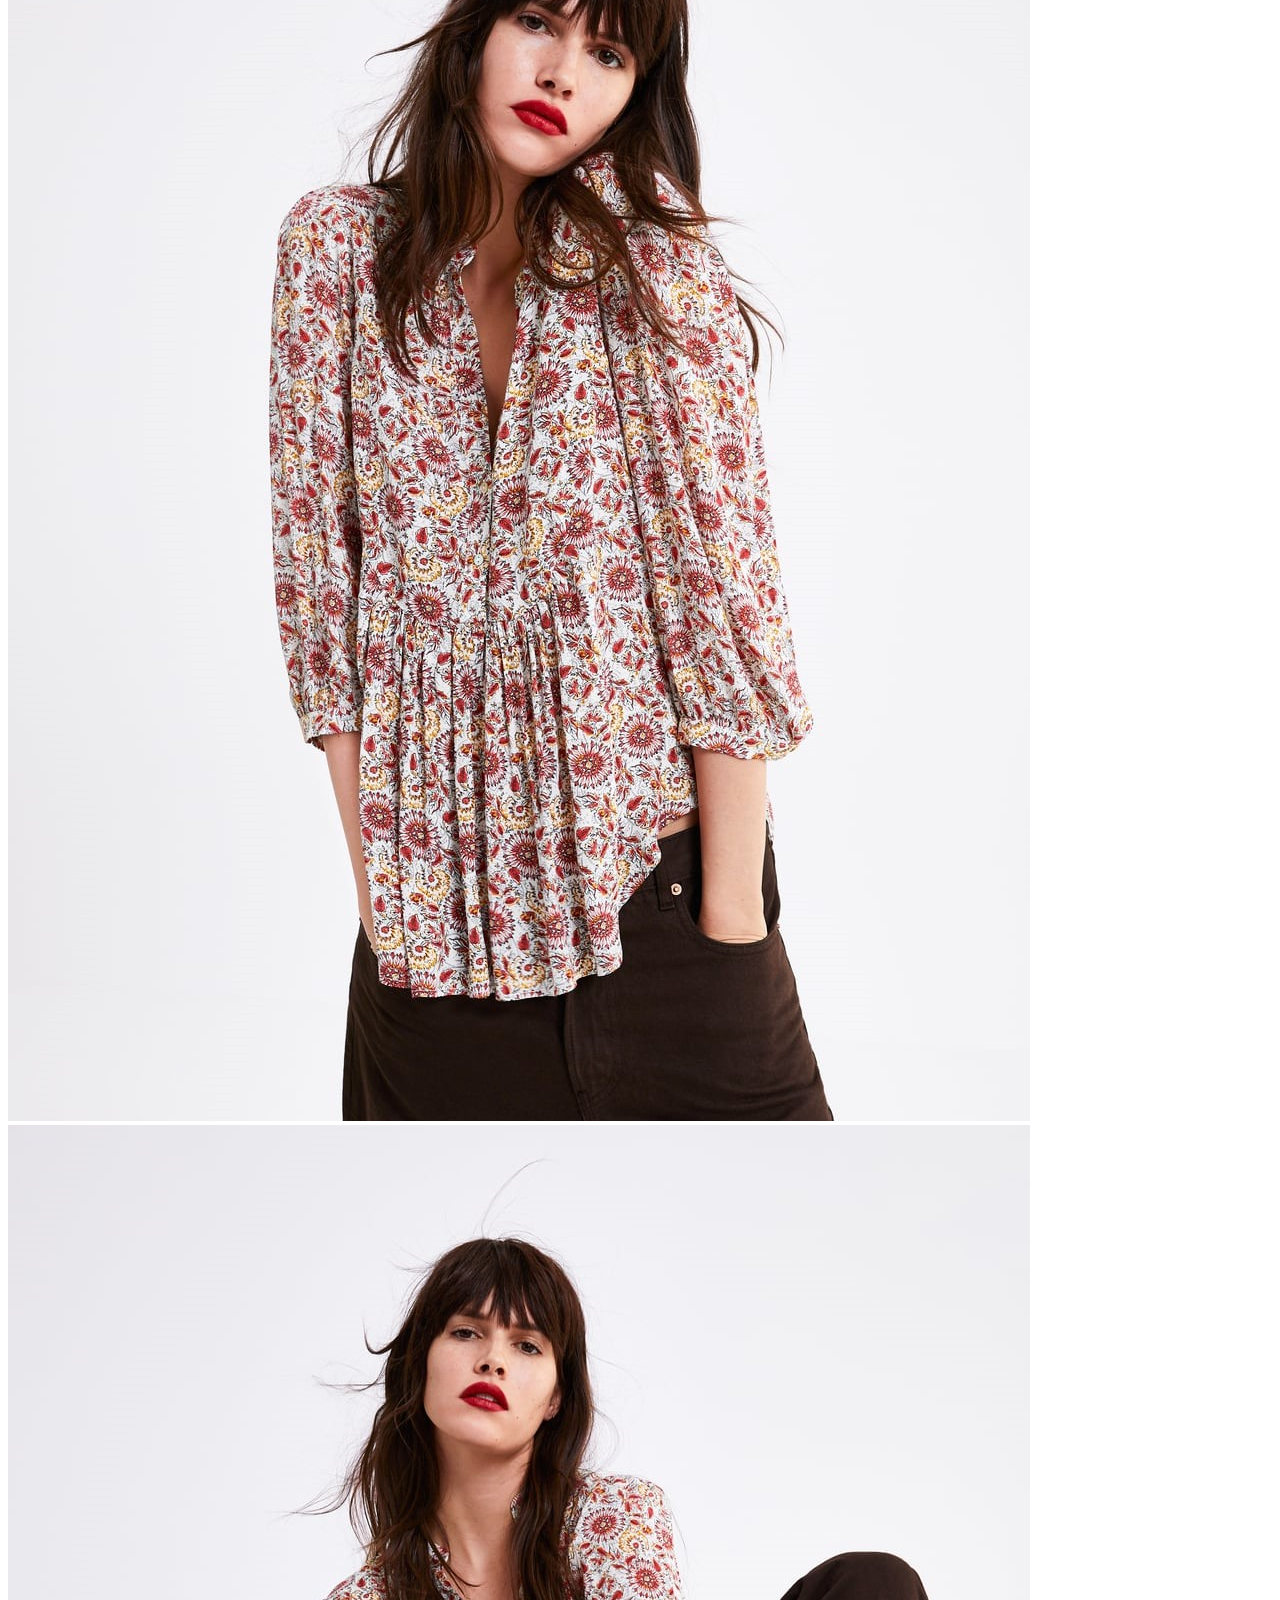
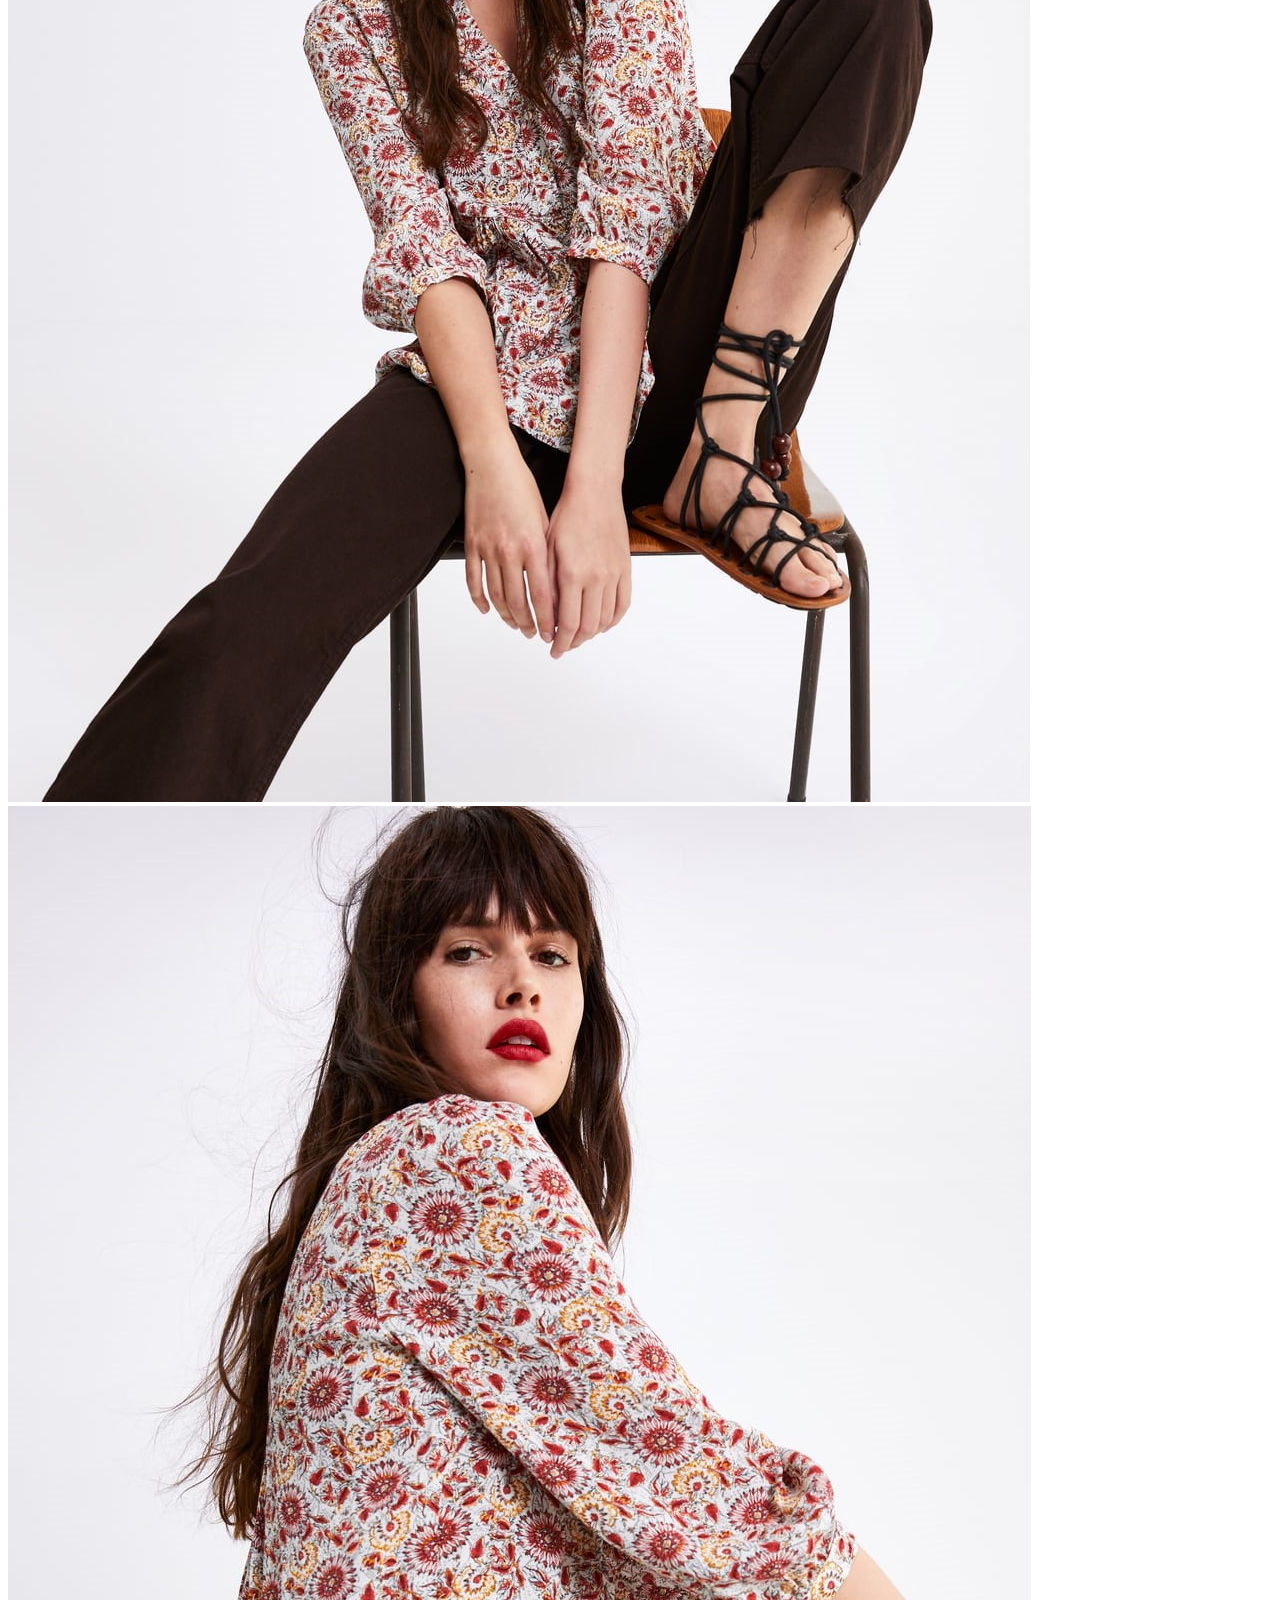
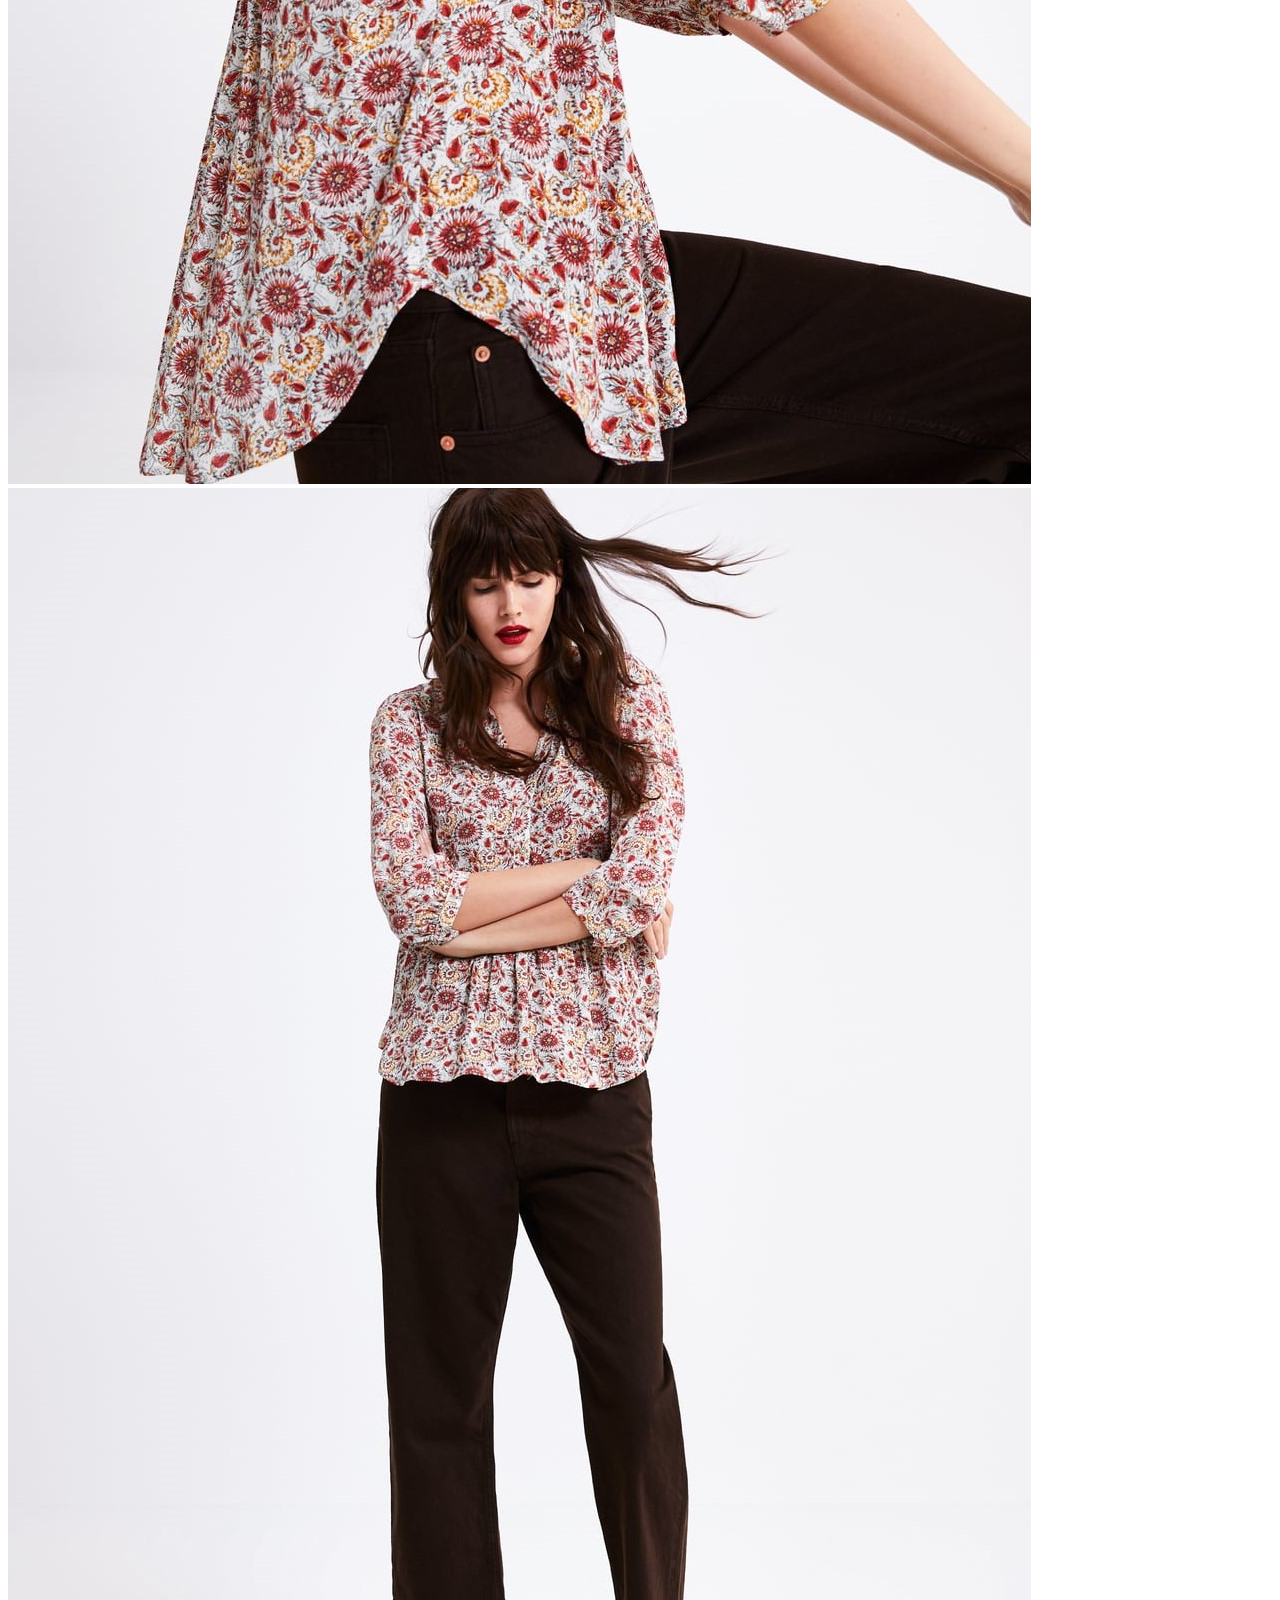
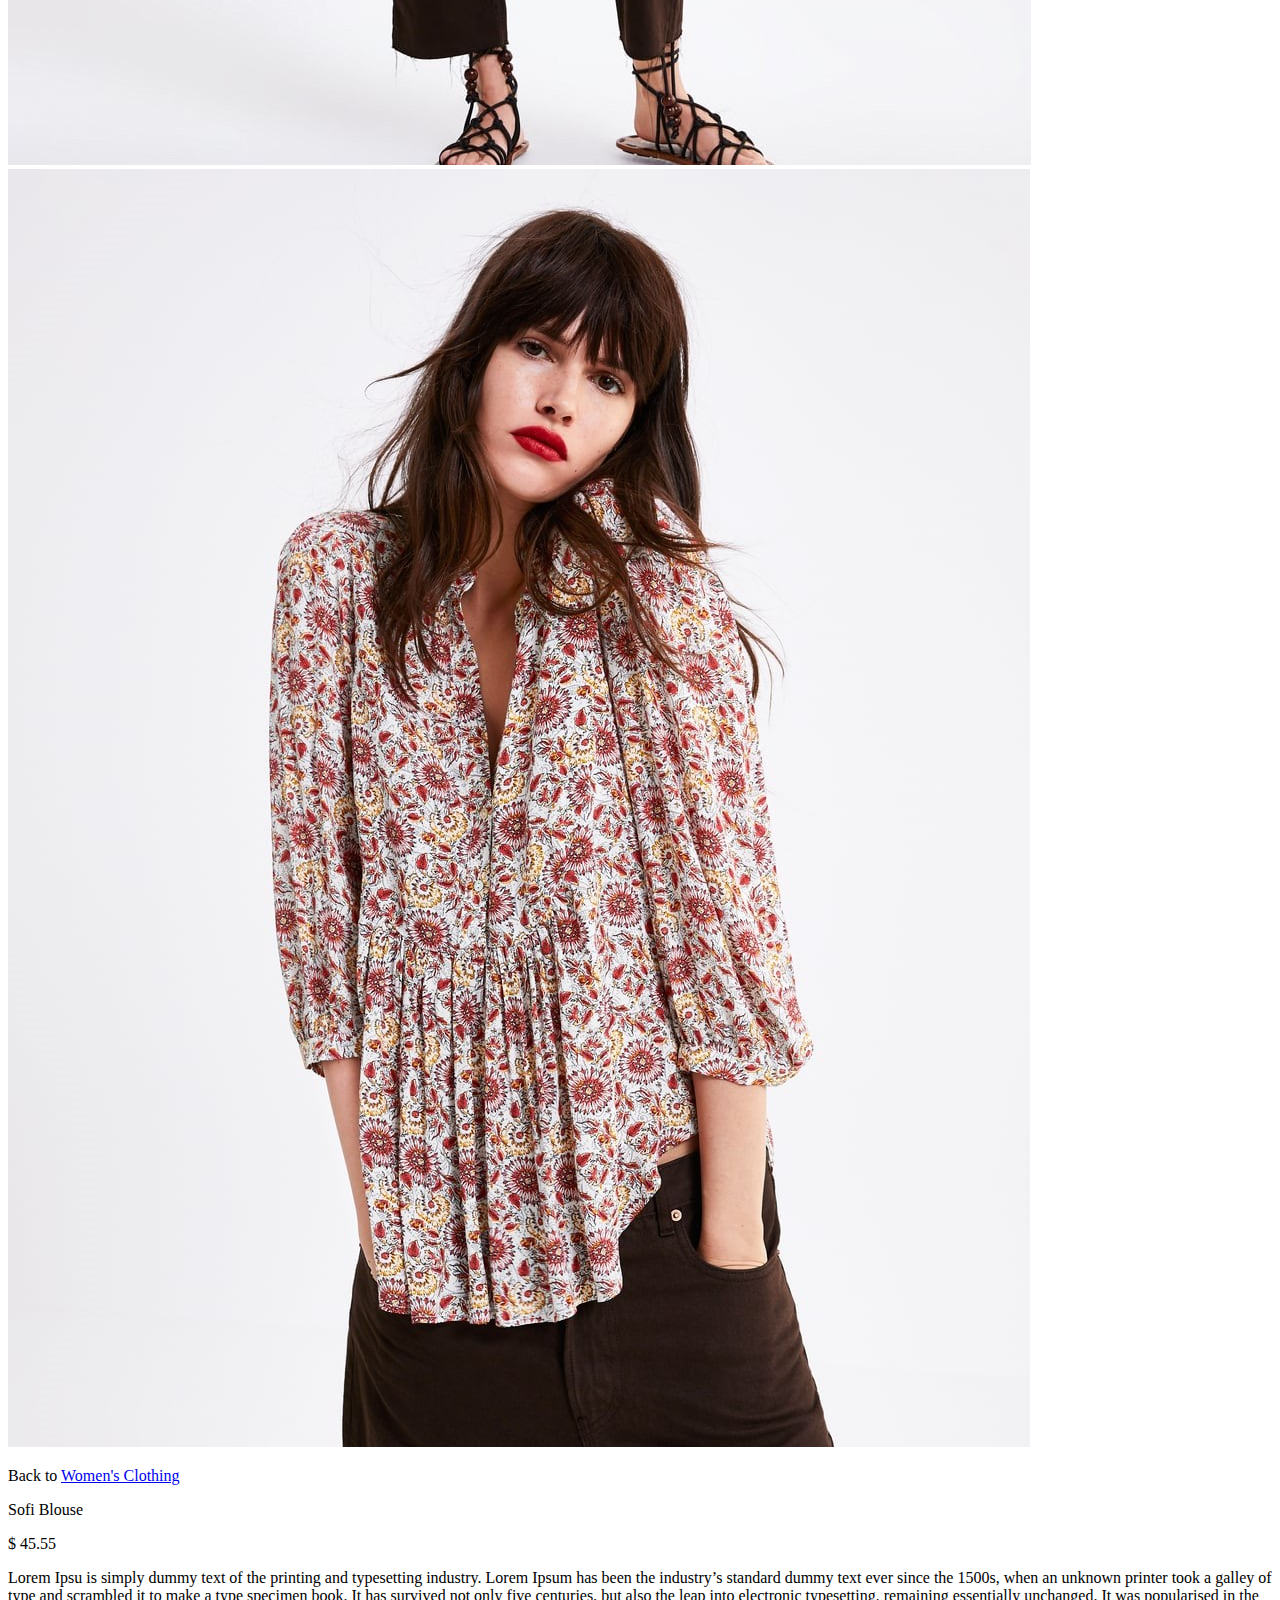
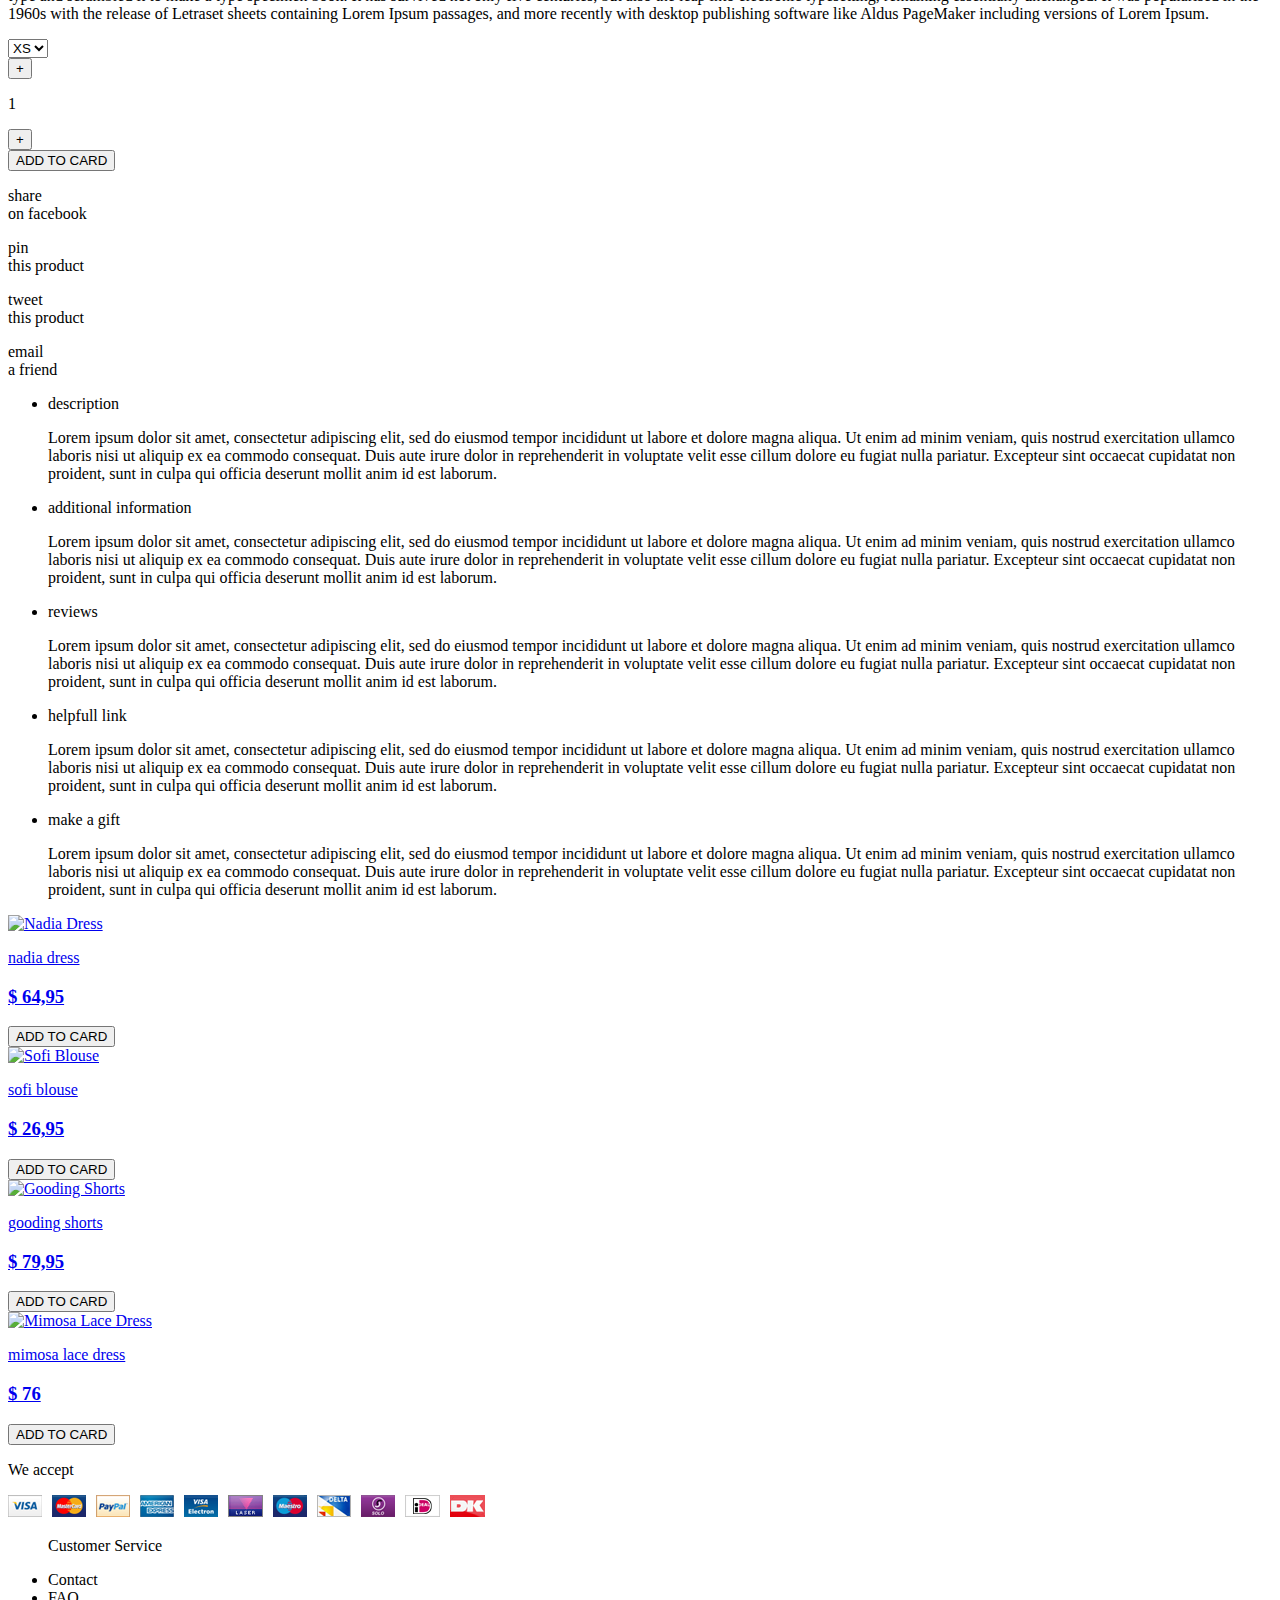
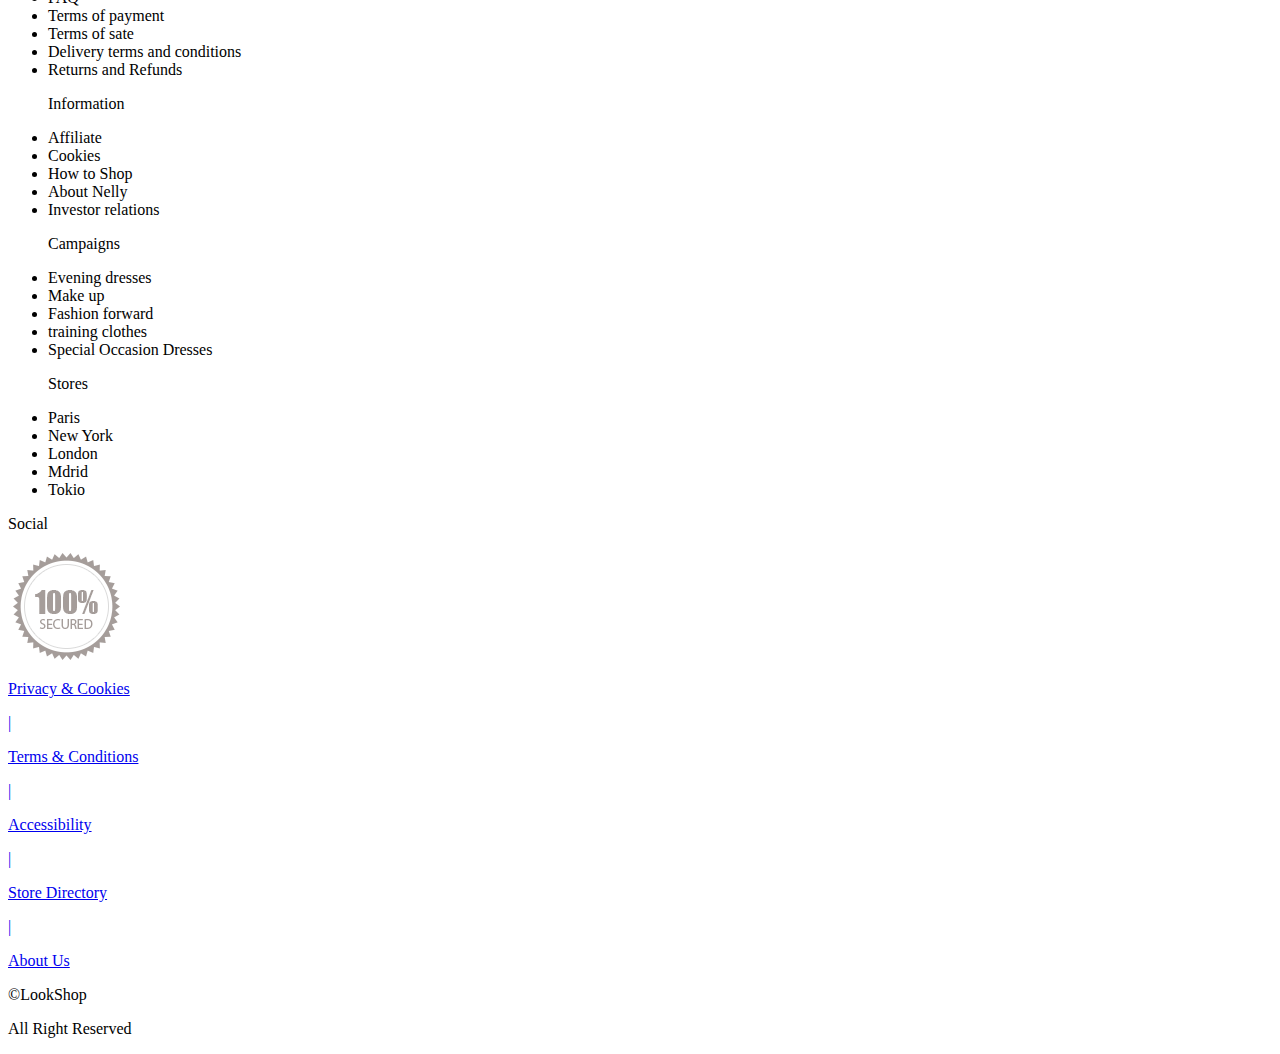
==== commit 4c2da079: "Added cor-s" ====
--- a/product.html
+++ b/product.html
@@ -217,7 +217,7 @@
             <div class="box-clothes__item">
                 <div class="box-clothes__sprite-clothes">
                     <img src="D:\lookshop\index\1.jpg" alt="Nadia Dress" title="Nadia Dress">
-                    <img src="index\shop_it.png" alt="shop it">
+                    <!-- <img src="index\shop_it.png" alt="shop it"> -->
                 </div>
                 <div class="box-clothes__item-info">
                     <p>nadia dress</p>
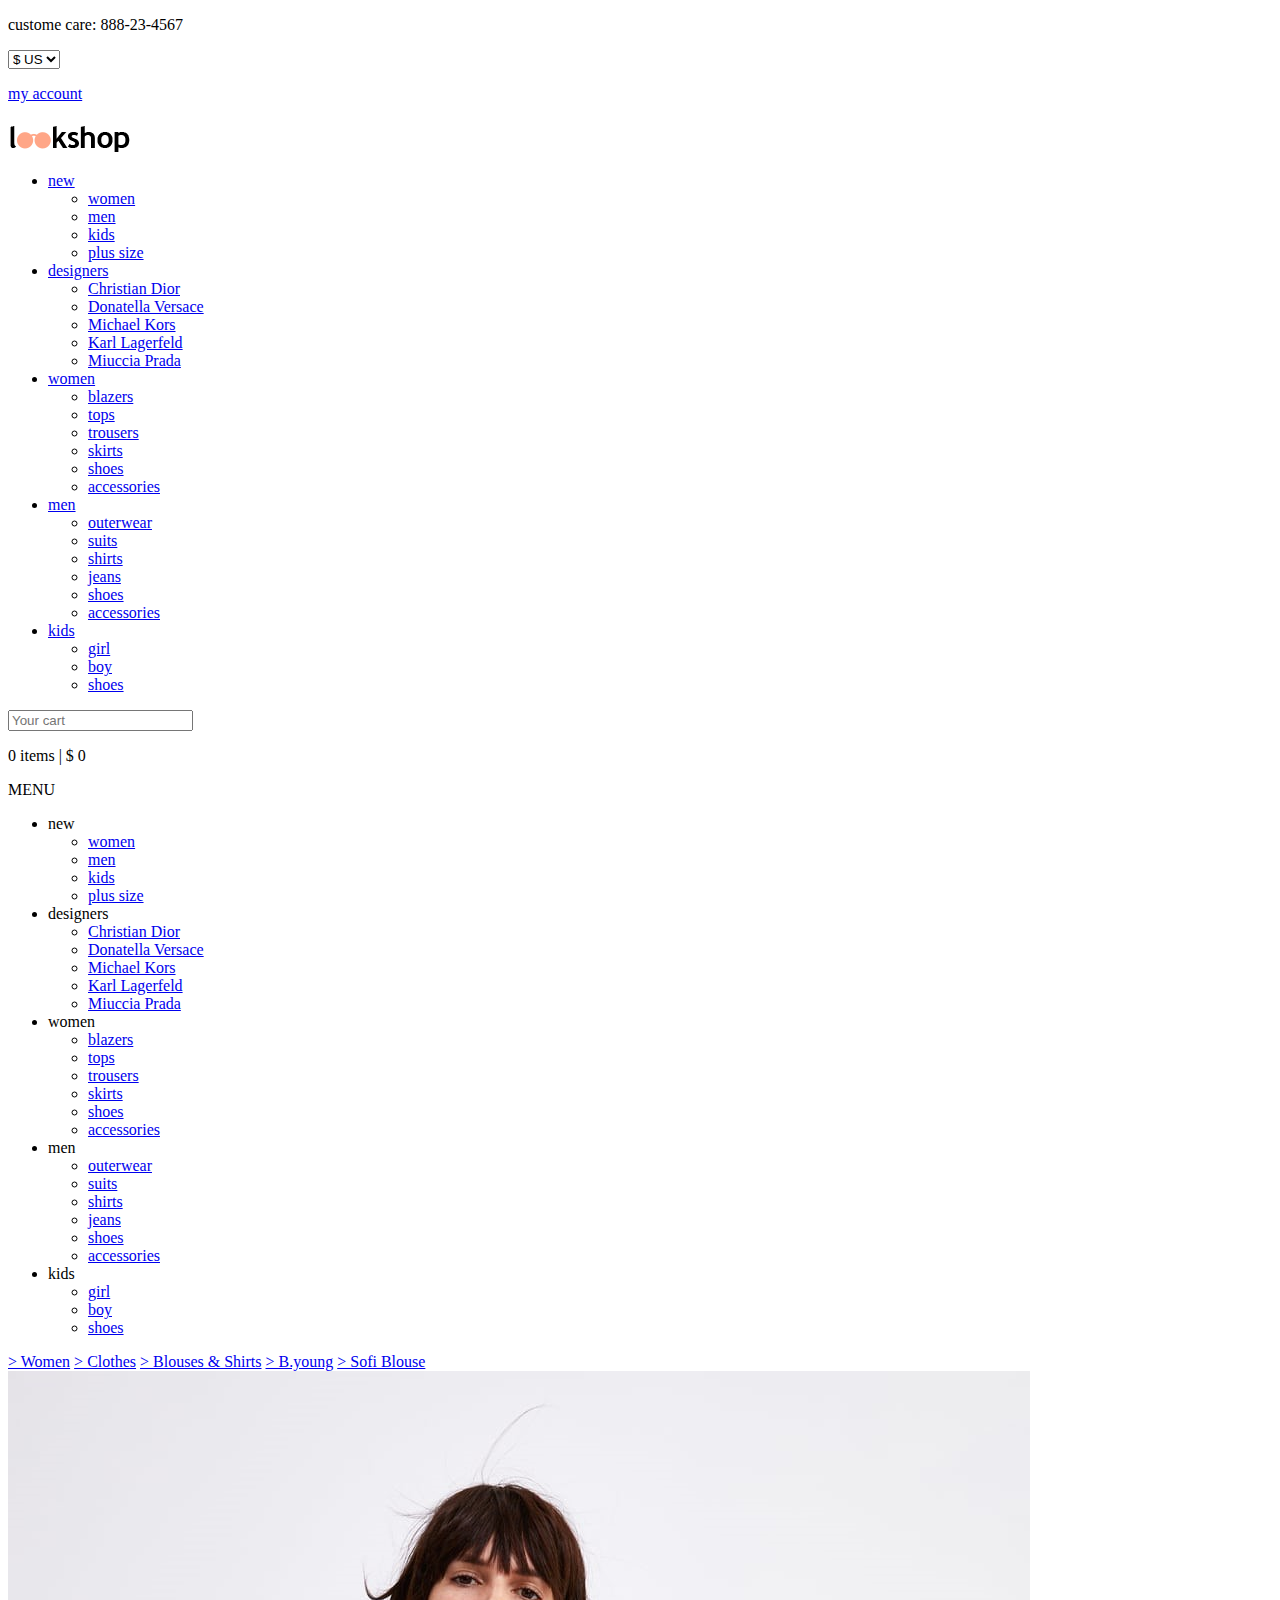
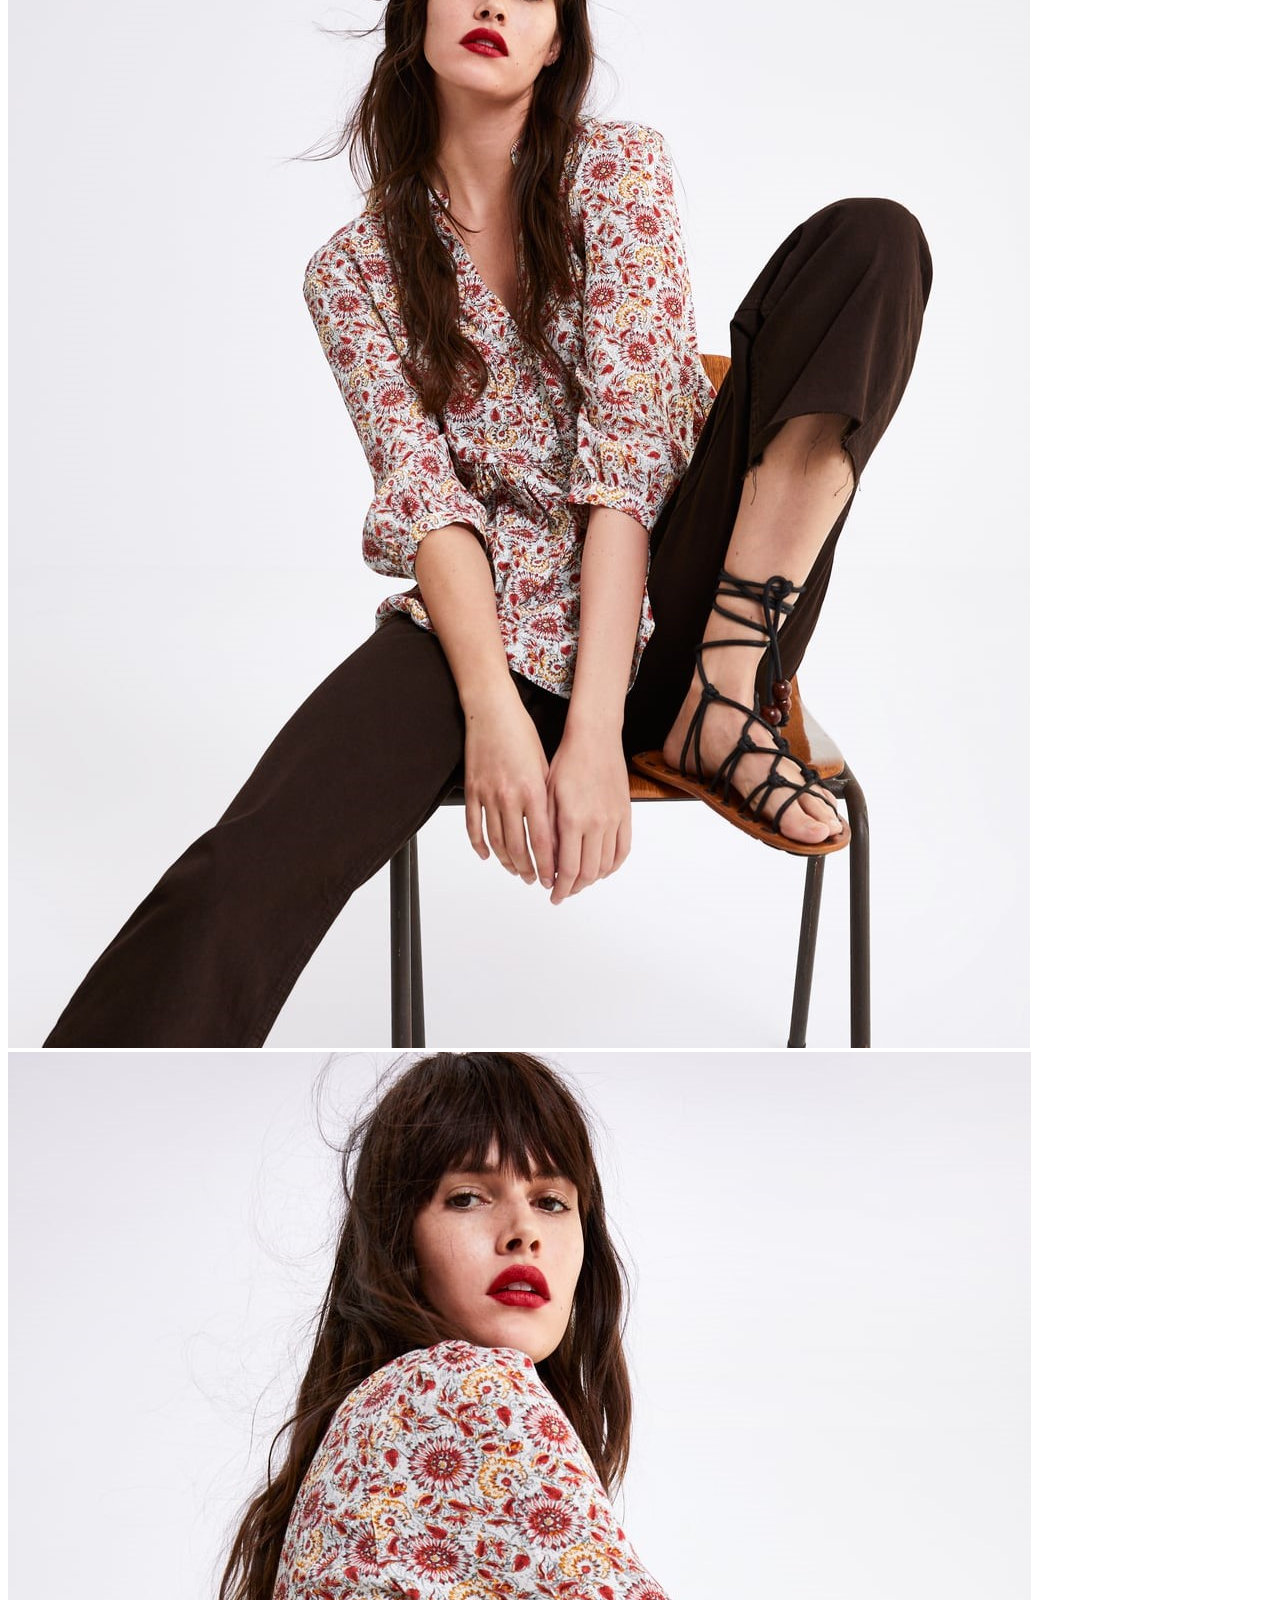
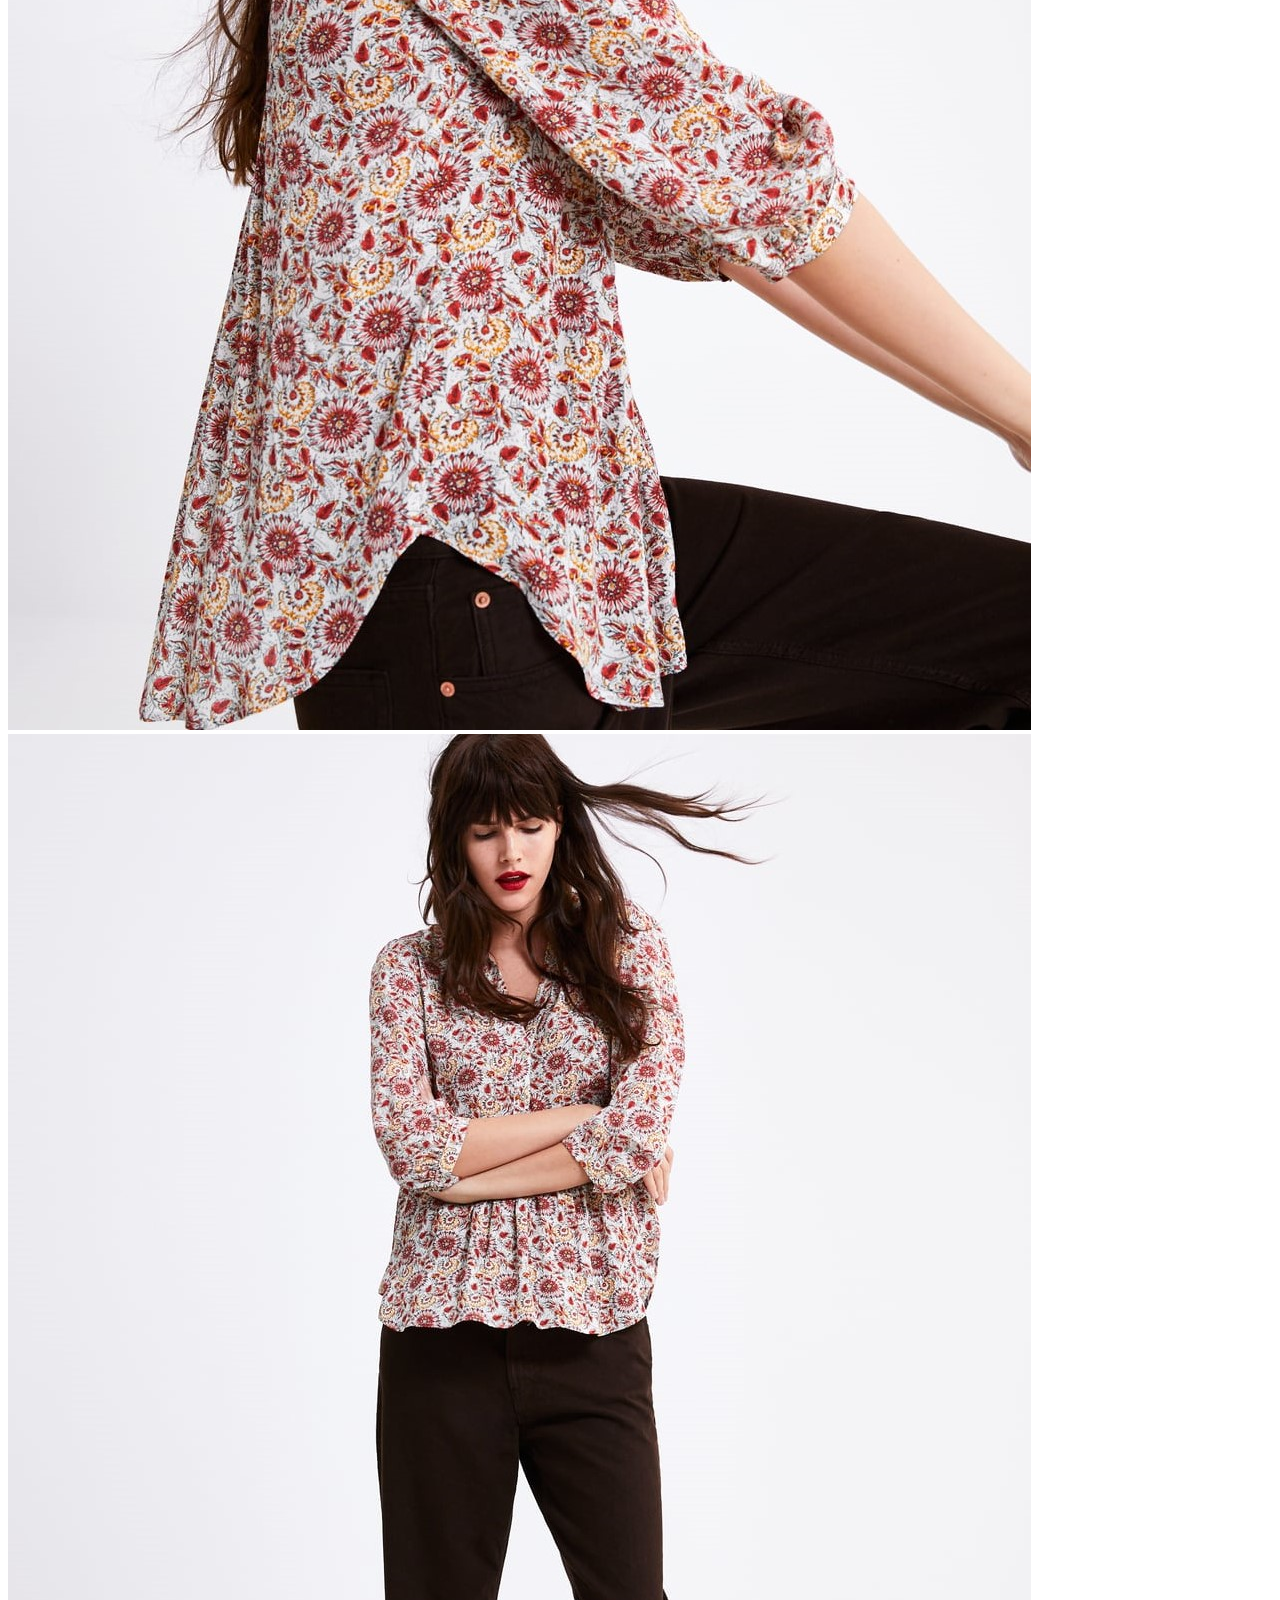
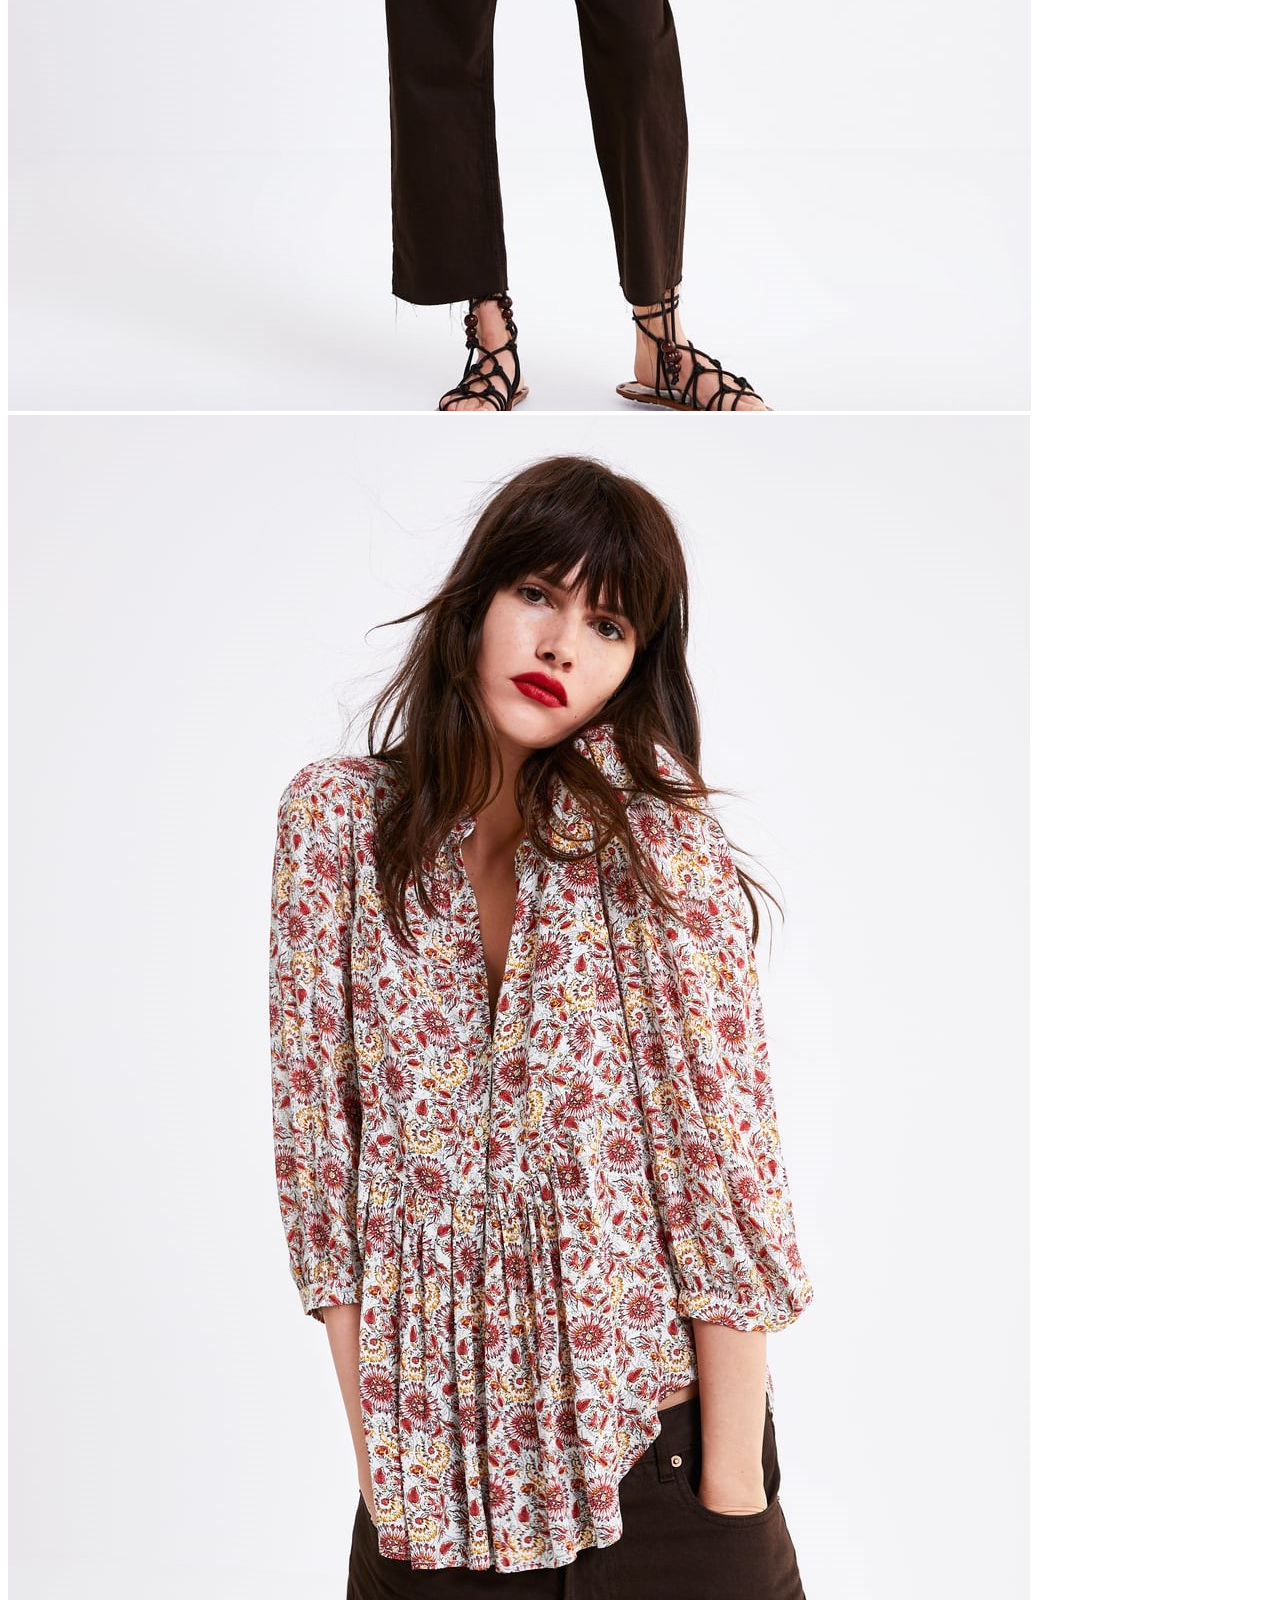
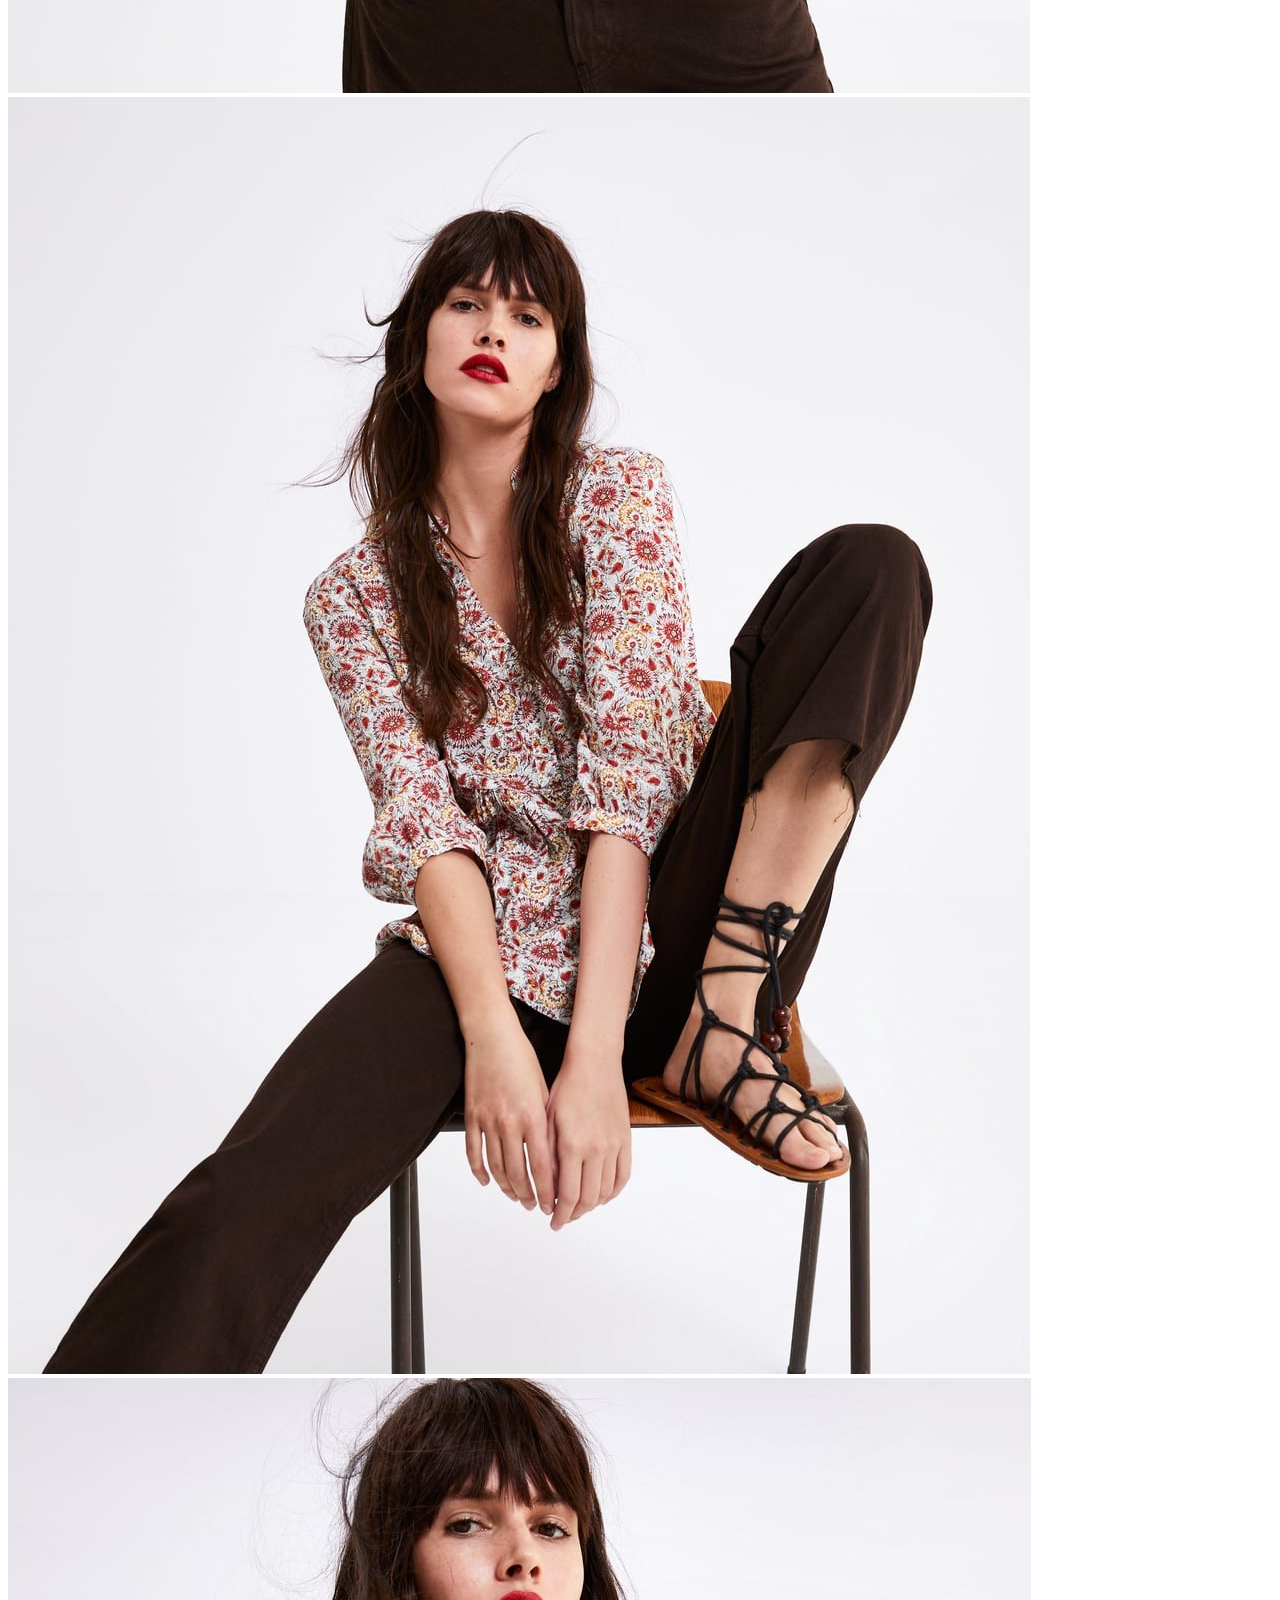
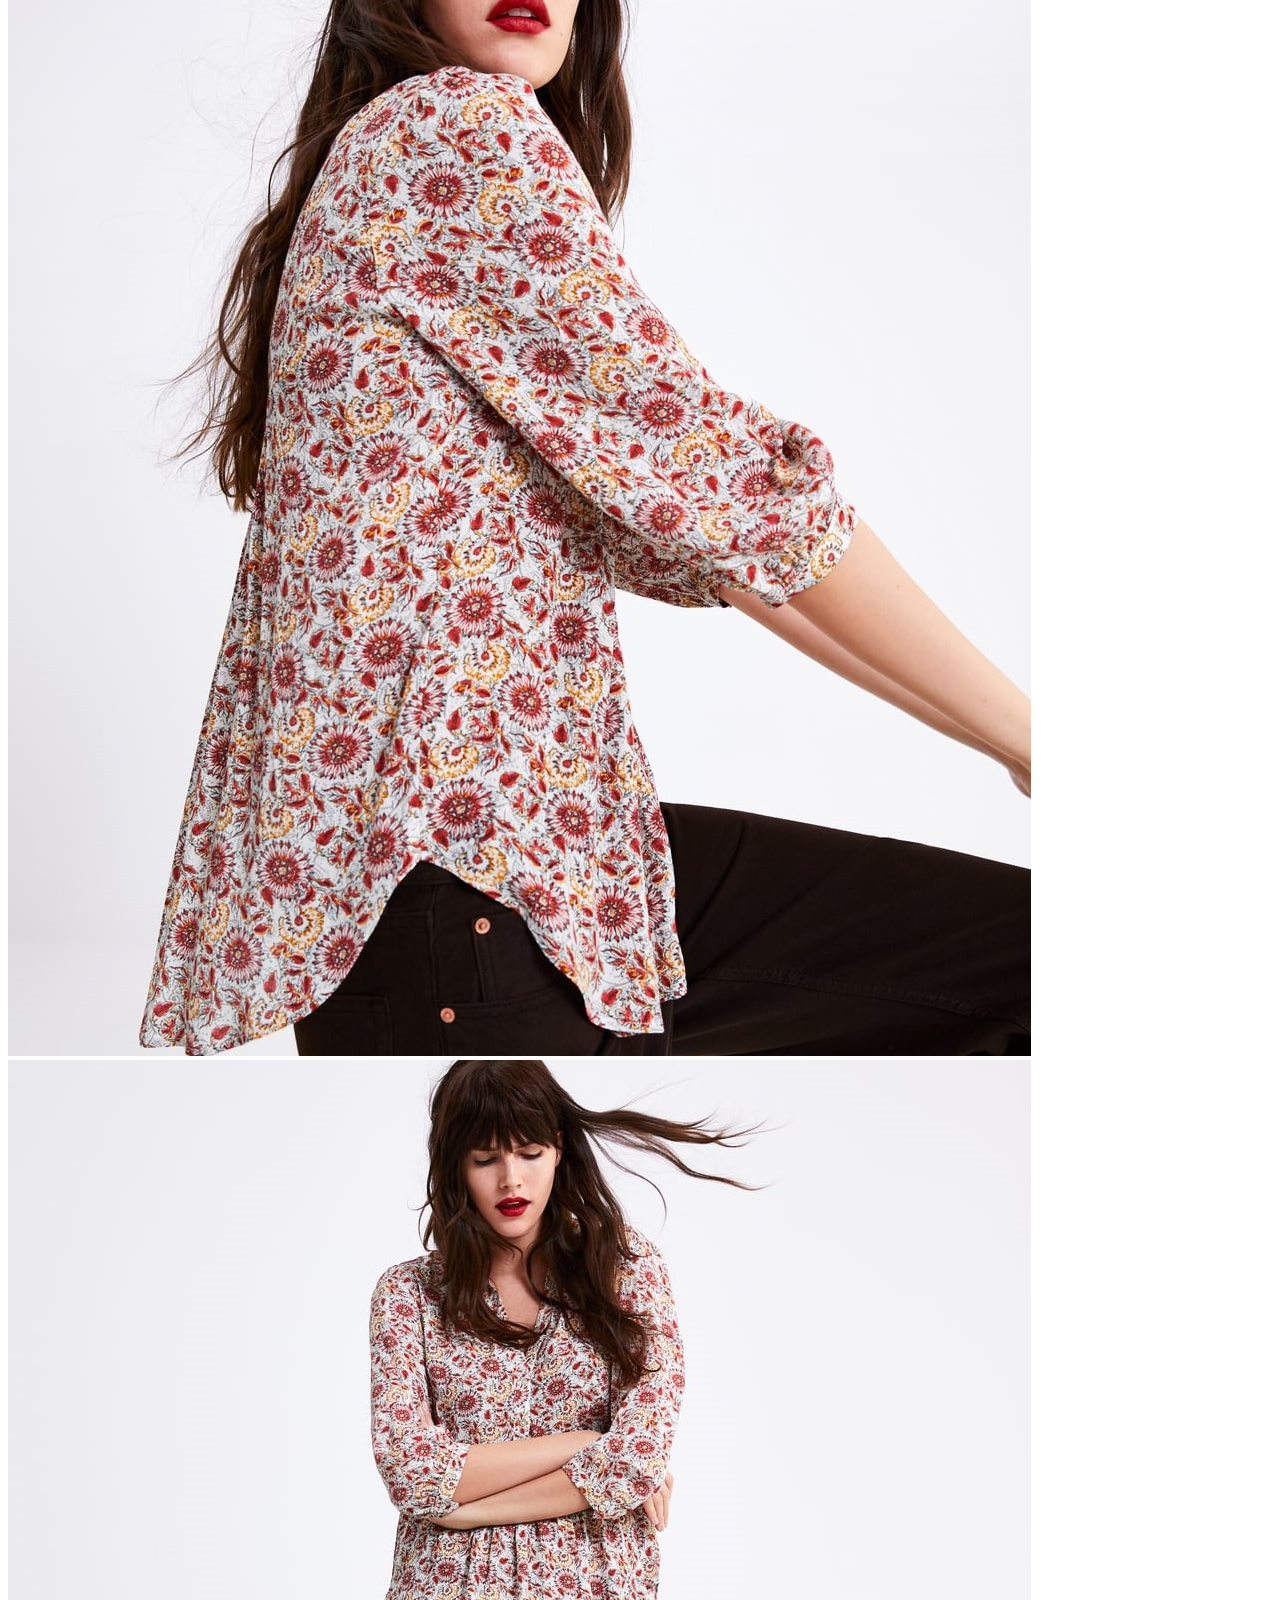
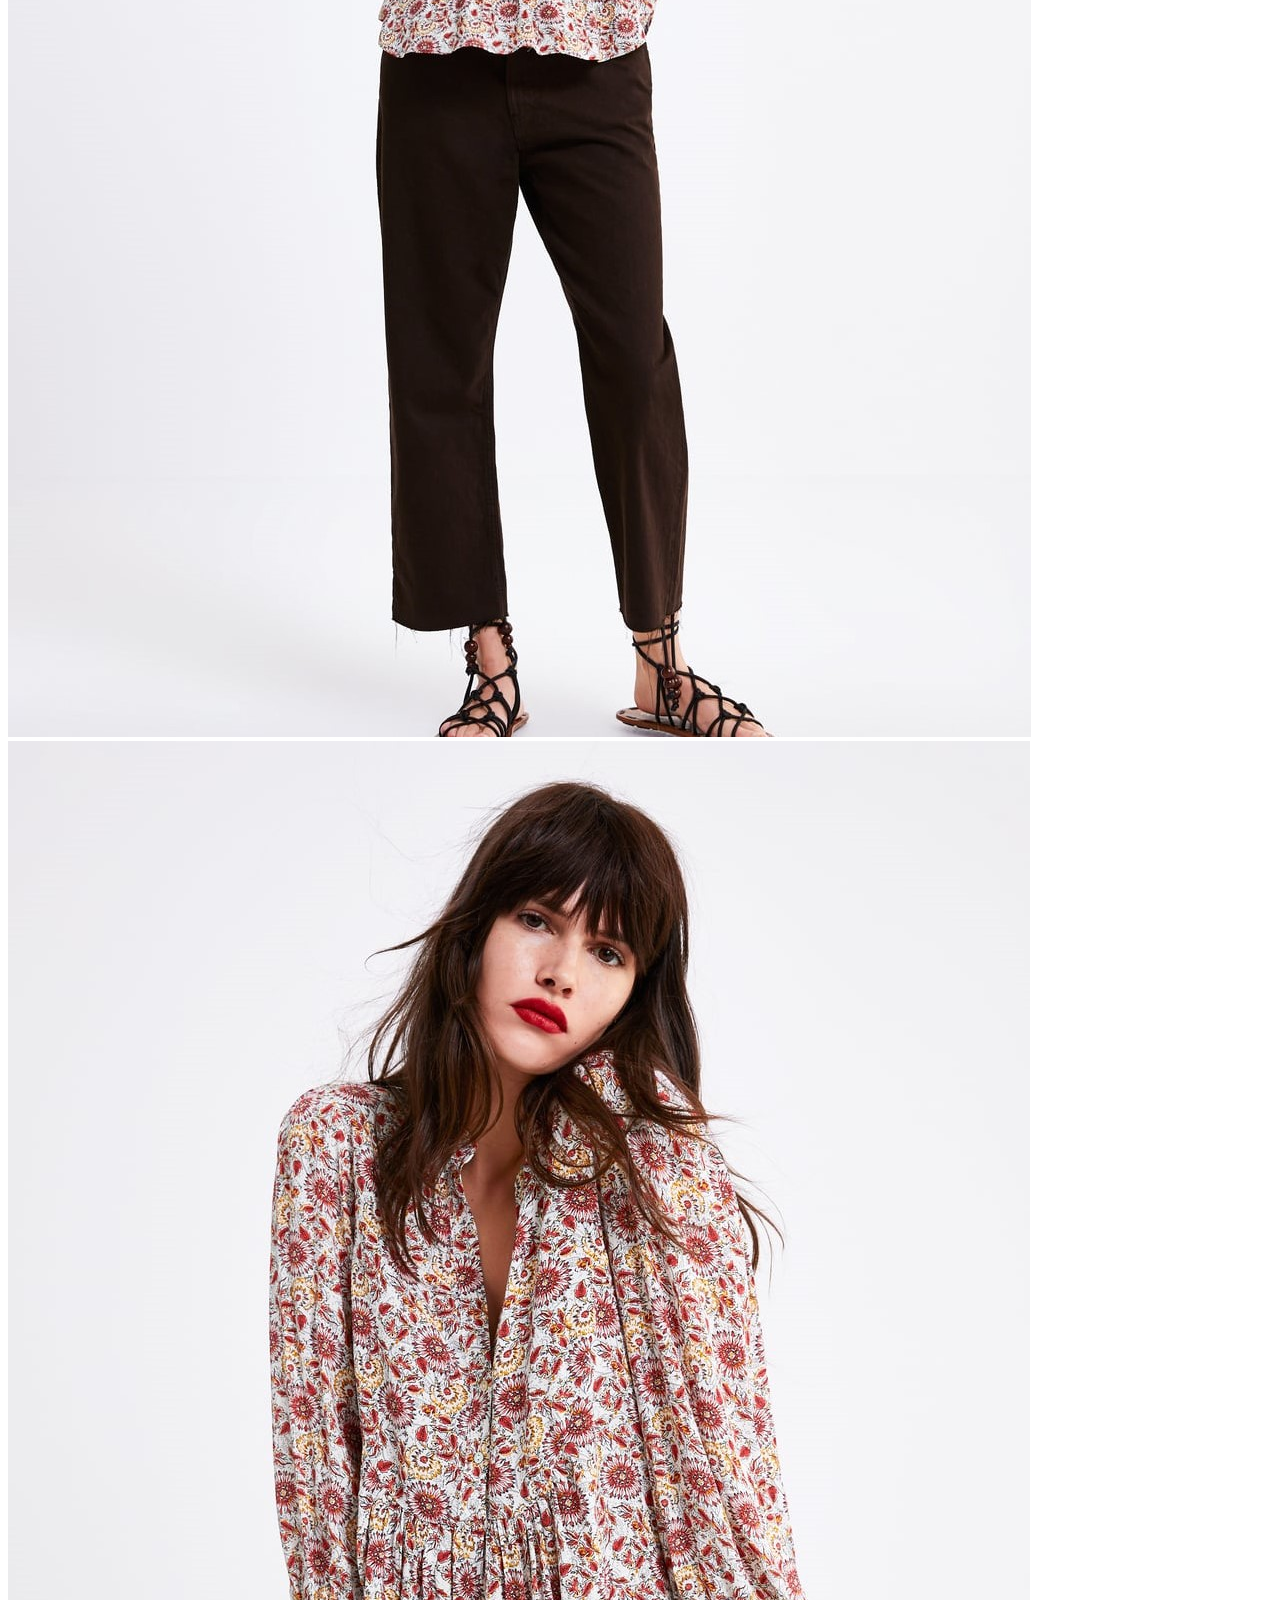
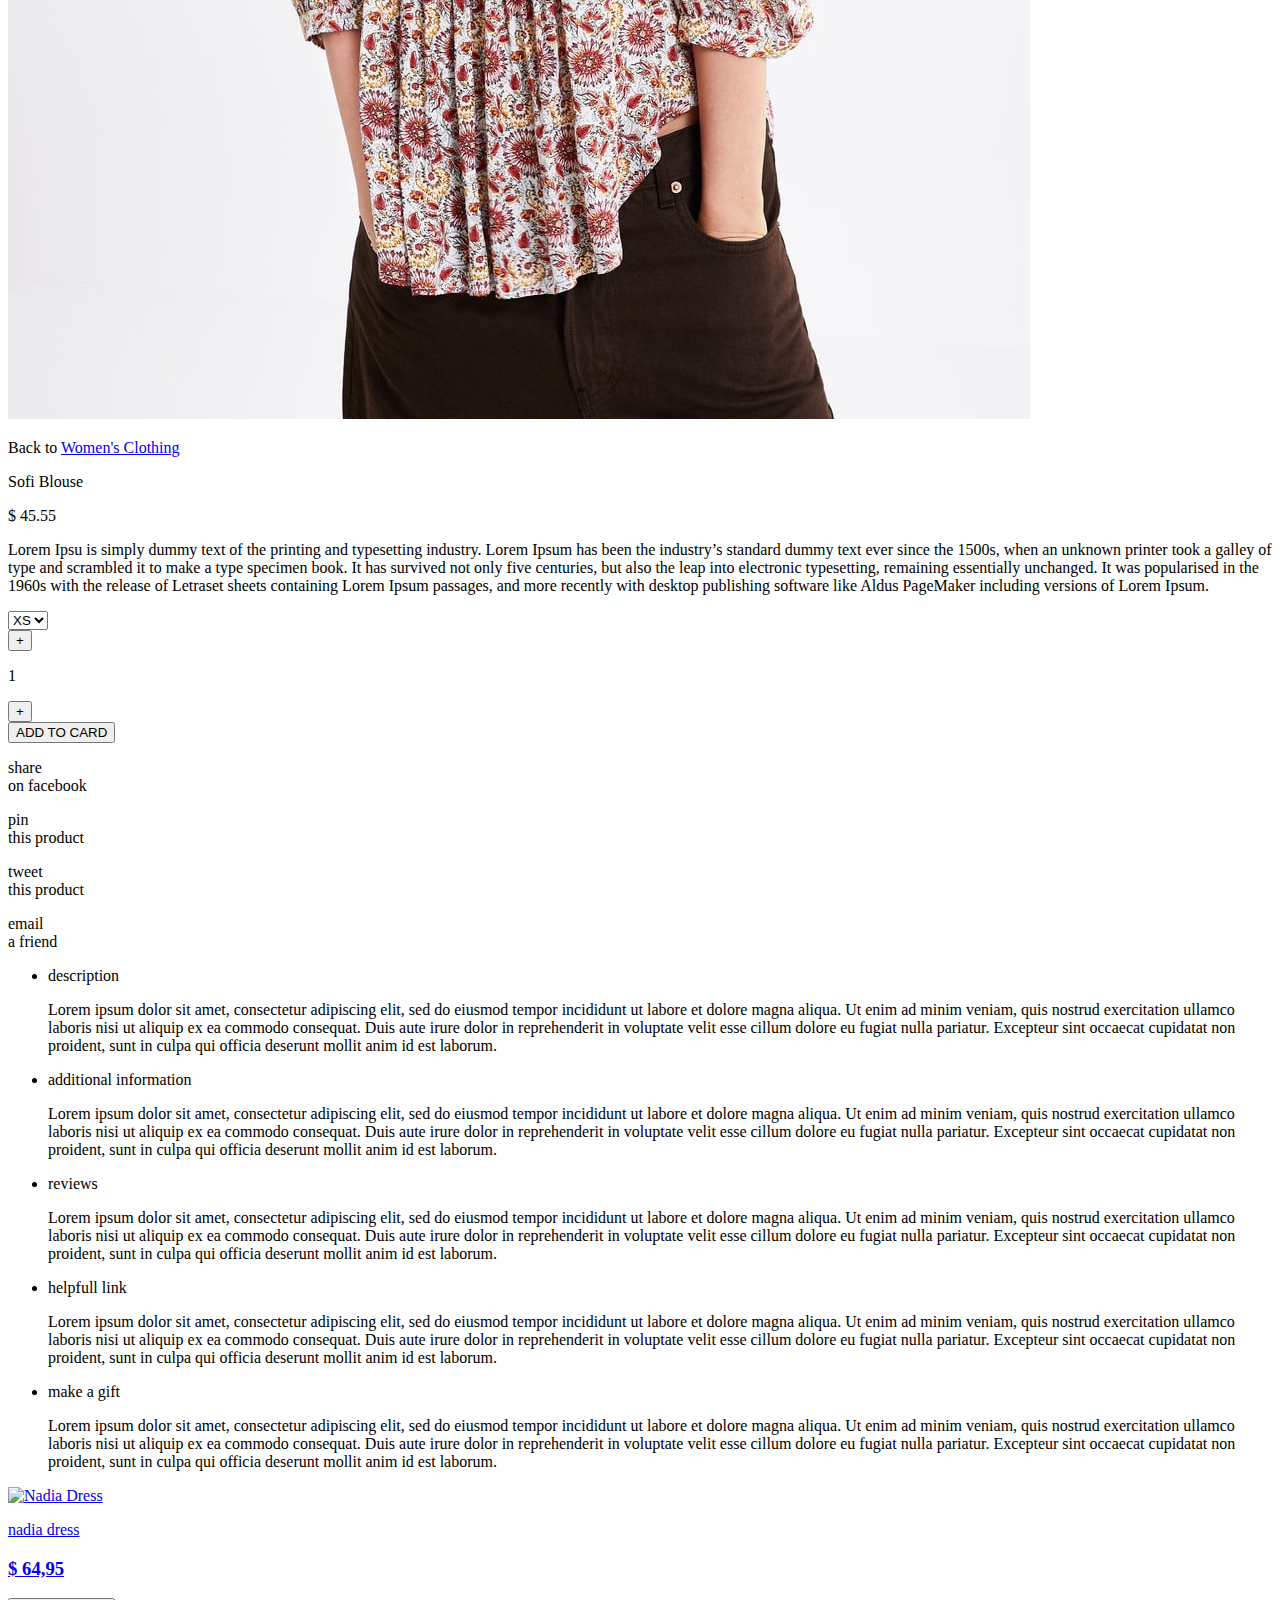
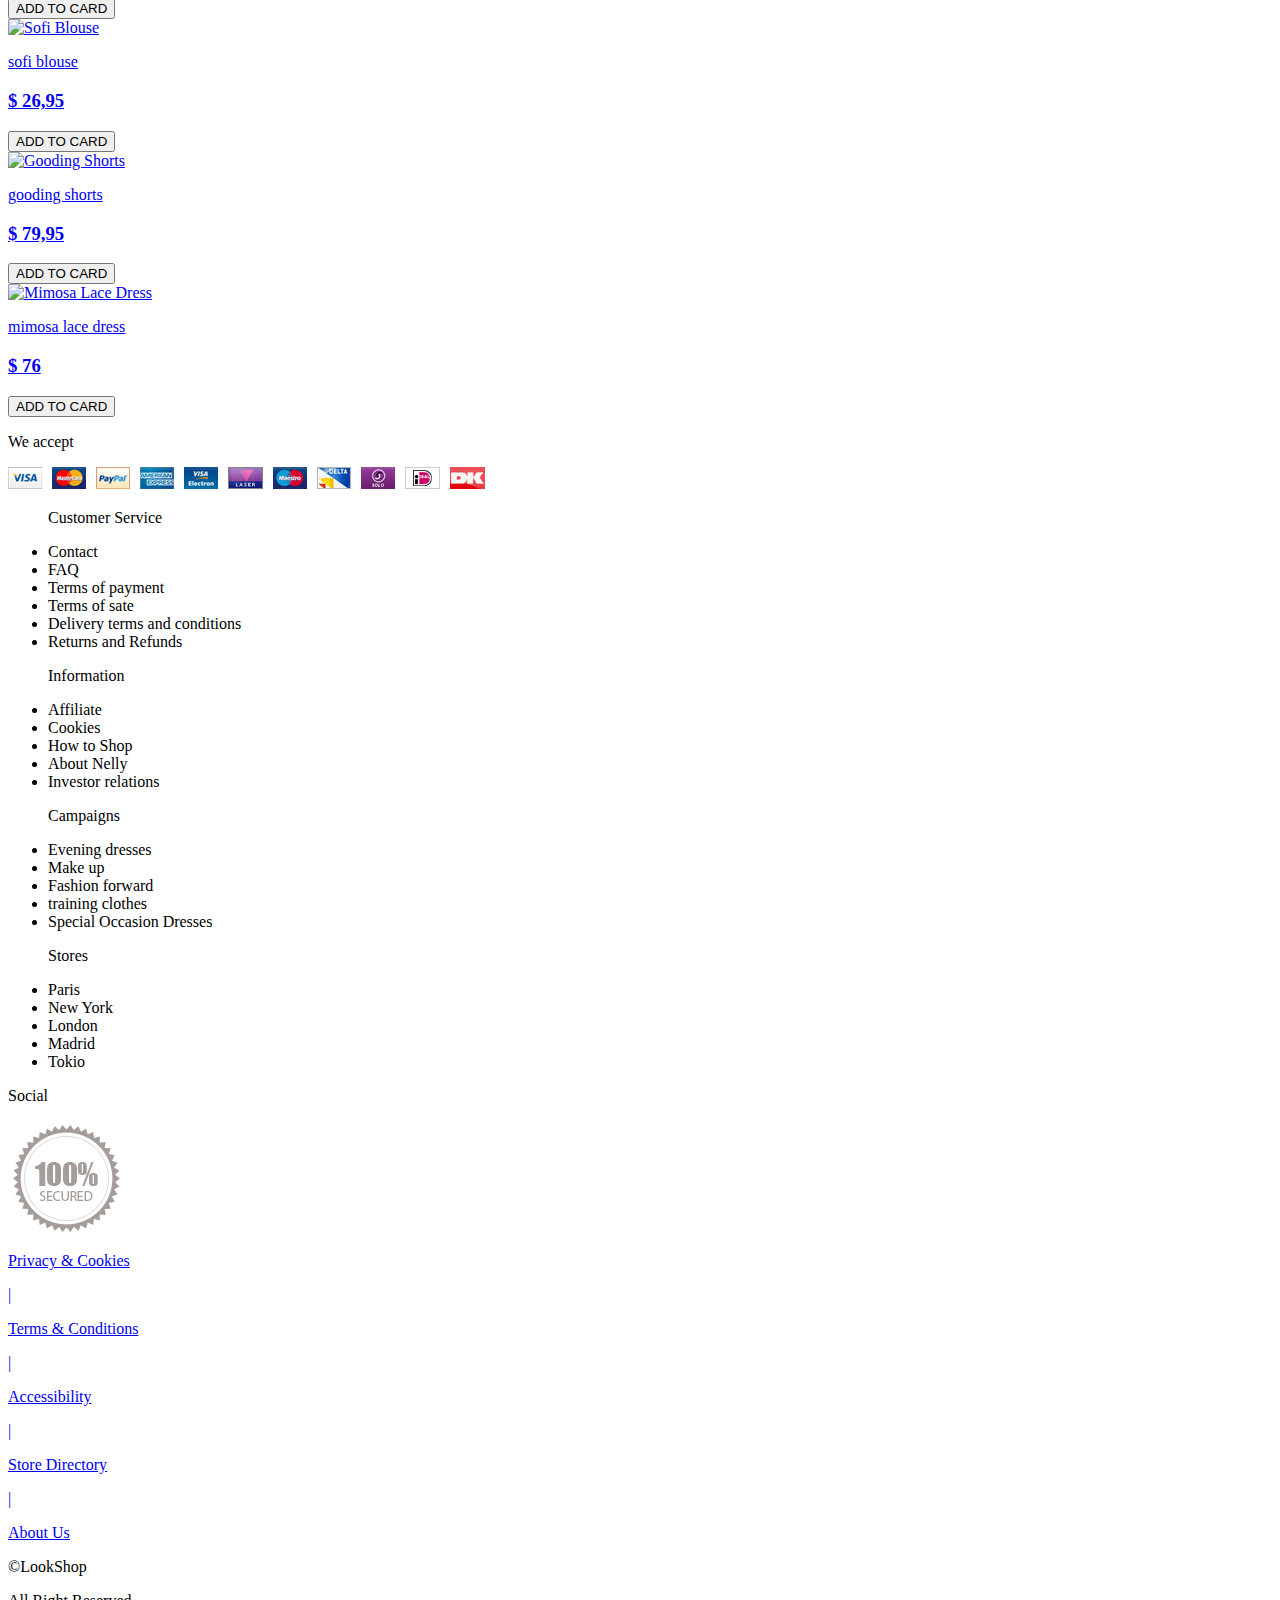
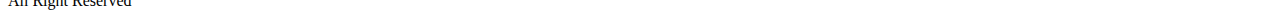
==== commit d74ba53c: "Added media in product-file" ====
--- a/product.html
+++ b/product.html
@@ -8,19 +8,37 @@
     <link href="https://fonts.googleapis.com/css?family=Poppins:400,400i&display=swap" rel="stylesheet">
     <link href="https://fonts.googleapis.com/css?family=Nunito:400,400i,600&display=swap" rel="stylesheet">
     <link rel="stylesheet" href="D:\lookshop\css\normalize.css"/>
-    <link rel="stylesheet" href="D:\lookshop\css\common.css">
+    <link rel="stylesheet" href="D:\lookshop\css\box-clothes.css">
     <link rel="stylesheet" href="D:\lookshop\css\header.css">
     <link rel="stylesheet" href="D:\lookshop\css\top-box.css">
     <link rel="stylesheet" href="D:\lookshop\css\breadcrumbs.css">
     <link rel="stylesheet" href="D:\lookshop\css\main-in-product.css">
     <link rel="stylesheet" href="D:\lookshop\css\icon-contact.css">
-    <link rel="stylesheet" href="D:\lookshop\css\box-clothes.css">
     <link rel="stylesheet" href="D:\lookshop\css\footer.css">
+    <link rel="stylesheet" href="D:\lookshop\css\common.css">
+    <style>
+        .box-clothes__sprite-clothes:hover::after {
+            content: '';
+            position: absolute;
+            transform: translate(-50%, -50%);
+            left: 50%;
+            top: 50%;
+            display: inline-block;
+            width: 122px;
+            height: 122px;
+            margin: 0 10px 0 0;
+            background-image: url('index/shop_it.png');
+            background-repeat: no-repeat;
+            background-size: 112px 112px; 
+            background-position: center; 
+        }
+        
+    </style>
 </head>
 <body>
     <header>
         <div class="header-box">
-            <p>custome care: 888-23-4567</p>
+            <p class="header__number-phone">custome care: 888-23-4567</p>
             <div class="header__currency"> 
                 <select name="currency" id="currency"> 
                     <option value="US">$ US</option> 
@@ -43,7 +61,7 @@
         <div class="logo">
             <a href="index.html" title="lookshop"><img src="logo.png"></a>
         </div>
-        <nav>
+        <nav>  
             <ul class="topmenu">
                 <li class="items-of-navigation"><a href="#1">new</a>
                     <ul class="submenu">
@@ -103,6 +121,58 @@
             </div>
         </div>
     </div>
+    <div class="menuToggle menuToggle_orange"><p>MENU</p><i class="icon-menu"></i></div>  
+    <ul class="accordion-menu" data-accordion="open">
+        <li class="accordion_descrpt-bck">
+            <span class="menu-accordion-header">new</span>
+            <ul class="accordion-body-menu">
+                <li><a href="#1">women</a></li>
+                <li><a href="#1">men</a></li>
+                <li><a href="#1">kids</a></li>
+                <li><a href="#1">plus size</a></li>
+            </ul>
+        </li>
+        <li class="accordion_inf-bck">
+            <span class="menu-accordion-header">designers</span>
+            <ul class="accordion-body-menu">
+                <li><a href="#1">Christian Dior</a></li>
+                <li><a href="#1">Donatella Versace</a></li>
+                <li><a href="#1">Michael Kors</a></li>
+                <li><a href="#1">Karl Lagerfeld</a></li>
+                <li><a href="#1">Miuccia Prada</a></li>
+            </ul>
+        </li>
+        <li class="accordion_reviews-bck">
+            <span class="menu-accordion-header">women</span>
+            <ul class="accordion-body-menu">
+                <li><a href="#1">blazers</a></li>
+                <li><a href="#1">tops</a></li>
+                <li><a href="#1">trousers</a></li>
+                <li><a href="#1">skirts</a></li>
+                <li><a href="#1">shoes</a></li>
+                <li><a href="#1">accessories</a></li> 
+            </ul>
+        </li>
+        <li class="accordion_link-bck">
+            <span class="menu-accordion-header">men</span>
+            <ul class="accordion-body-menu">
+                <li><a href="#1">outerwear</a></li>
+                <li><a href="#1">suits</a></li>
+                <li><a href="#1">shirts</a></li>
+                <li><a href="#1">jeans</a></li>
+                <li><a href="#1">shoes</a></li>
+                <li><a href="#1">accessories</a></li>
+            </ul>
+        </li>
+        <li class="accordion_make-gift-bck">
+            <span class="menu-accordion-header">kids</span>
+            <ul class="accordion-body-menu">
+                <li><a href="#1">girl</a></li>
+                <li><a href="#1">boy</a></li>
+                <li><a href="#1">shoes</a></li>
+            </ul>
+        </li>
+    </ul>
     <div class="breadcrumbs">
         <a href="D:/lookshop/index.html"><i class="icon-home"></i></a>
         <a href="#">&gt; Women</a>
@@ -217,7 +287,6 @@
             <div class="box-clothes__item">
                 <div class="box-clothes__sprite-clothes">
                     <img src="D:\lookshop\index\1.jpg" alt="Nadia Dress" title="Nadia Dress">
-                    <!-- <img src="index\shop_it.png" alt="shop it"> -->
                 </div>
                 <div class="box-clothes__item-info">
                     <p>nadia dress</p>
@@ -243,7 +312,7 @@
             </div>
         </a>
         <a href="file:///D:/lookshop/product.html#">
-            <div class="box-clothes__item">
+            <div class="box-clothes__item box-clothes__item_del_720">
                 <div class="box-clothes__sprite-clothes">
                     <img src="D:\lookshop\index\3.jpg" alt="Gooding Shorts" title="Gooding Shorts">
                 </div>
@@ -257,7 +326,7 @@
             </div>
         </a>
         <a href="file:///D:/lookshop/product.html#">
-            <div class="box-clothes__item box-clothes__item_del">
+            <div class="box-clothes__item box-clothes__item_del_900">
                 <div class="box-clothes__sprite-clothes">
                     <img src="D:\lookshop\index\4.jpg" alt="Mimosa Lace Dress" title="Mimosa Lace Dress">
                 </div>
@@ -306,7 +375,7 @@
                     <li>Paris</li>
                     <li>New York</li>
                     <li>London</li>
-                    <li>Mdrid</li>
+                    <li>Madrid</li>
                     <li>Tokio</li>
                 </ul>
             </div> 
@@ -325,26 +394,39 @@
             <img src="index\label_secured.png">
         </div>
         <div class="footer__copyright-box">
-            <div class="footer__info">
-                <a href="#5">
-                    <p>Privacy & Cookies</p>
-                    <p class="footer__vert-line">|</p>
-                </a>
-                <a href="#6">
-                    <p>Terms & Conditions</p>
-                    <p class="footer__vert-line">|</p>
-                </a>
-                <a href="#7">
-                    <p>Accessibility</p>
-                    <p class="footer__vert-line">|</p>
-                </a>
-                <a href="#8">
-                    <p>Store Directory</p>
-                    <p class="footer__vert-line">|</p>
-                </a>
-                <a href="#9">
-                    <p>About Us</p>
-                </a>
+            <div>
+                <div class="menuToggle"><i class="icon-menu"></i></div>
+                <div class="footer__info">
+                    <span>
+                        <a href="#5">
+                            <p>Privacy & Cookies</p>
+                            <p class="footer__vert-line">|</p>
+                        </a>
+                    </span>
+                    <span>
+                        <a href="#6">
+                            <p>Terms & Conditions</p>
+                            <p class="footer__vert-line">|</p>
+                        </a>
+                    </span>
+                    <span>
+                        <a href="#7">
+                            <p>Accessibility</p>
+                            <p class="footer__vert-line">|</p>
+                        </a>
+                    </span>
+                    <span>
+                        <a href="#8">
+                            <p>Store Directory</p>
+                            <p class="footer__vert-line">|</p>
+                        </a>
+                    </span>
+                    <span>
+                        <a href="#9">
+                            <p>About Us</p>
+                        </a>
+                    </span>
+                </div>
             </div>
             <div class="footer__copyright">
                 <p>&copy;LookShop</p>
@@ -356,6 +438,9 @@
     <script src="http://cdnjs.cloudflare.com/ajax/libs/jquery/3.2.1/jquery.min.js"></script>
     <script src="js\photography-view.js"></script>
     <script src="js\accordion.js"></script>
+    <script src="js\menu-accordion.js"></script>
+    <script src="js\menu.js"></script>
+    <script src="js\footer-media.js"></script>
 </body>
 </html>
 
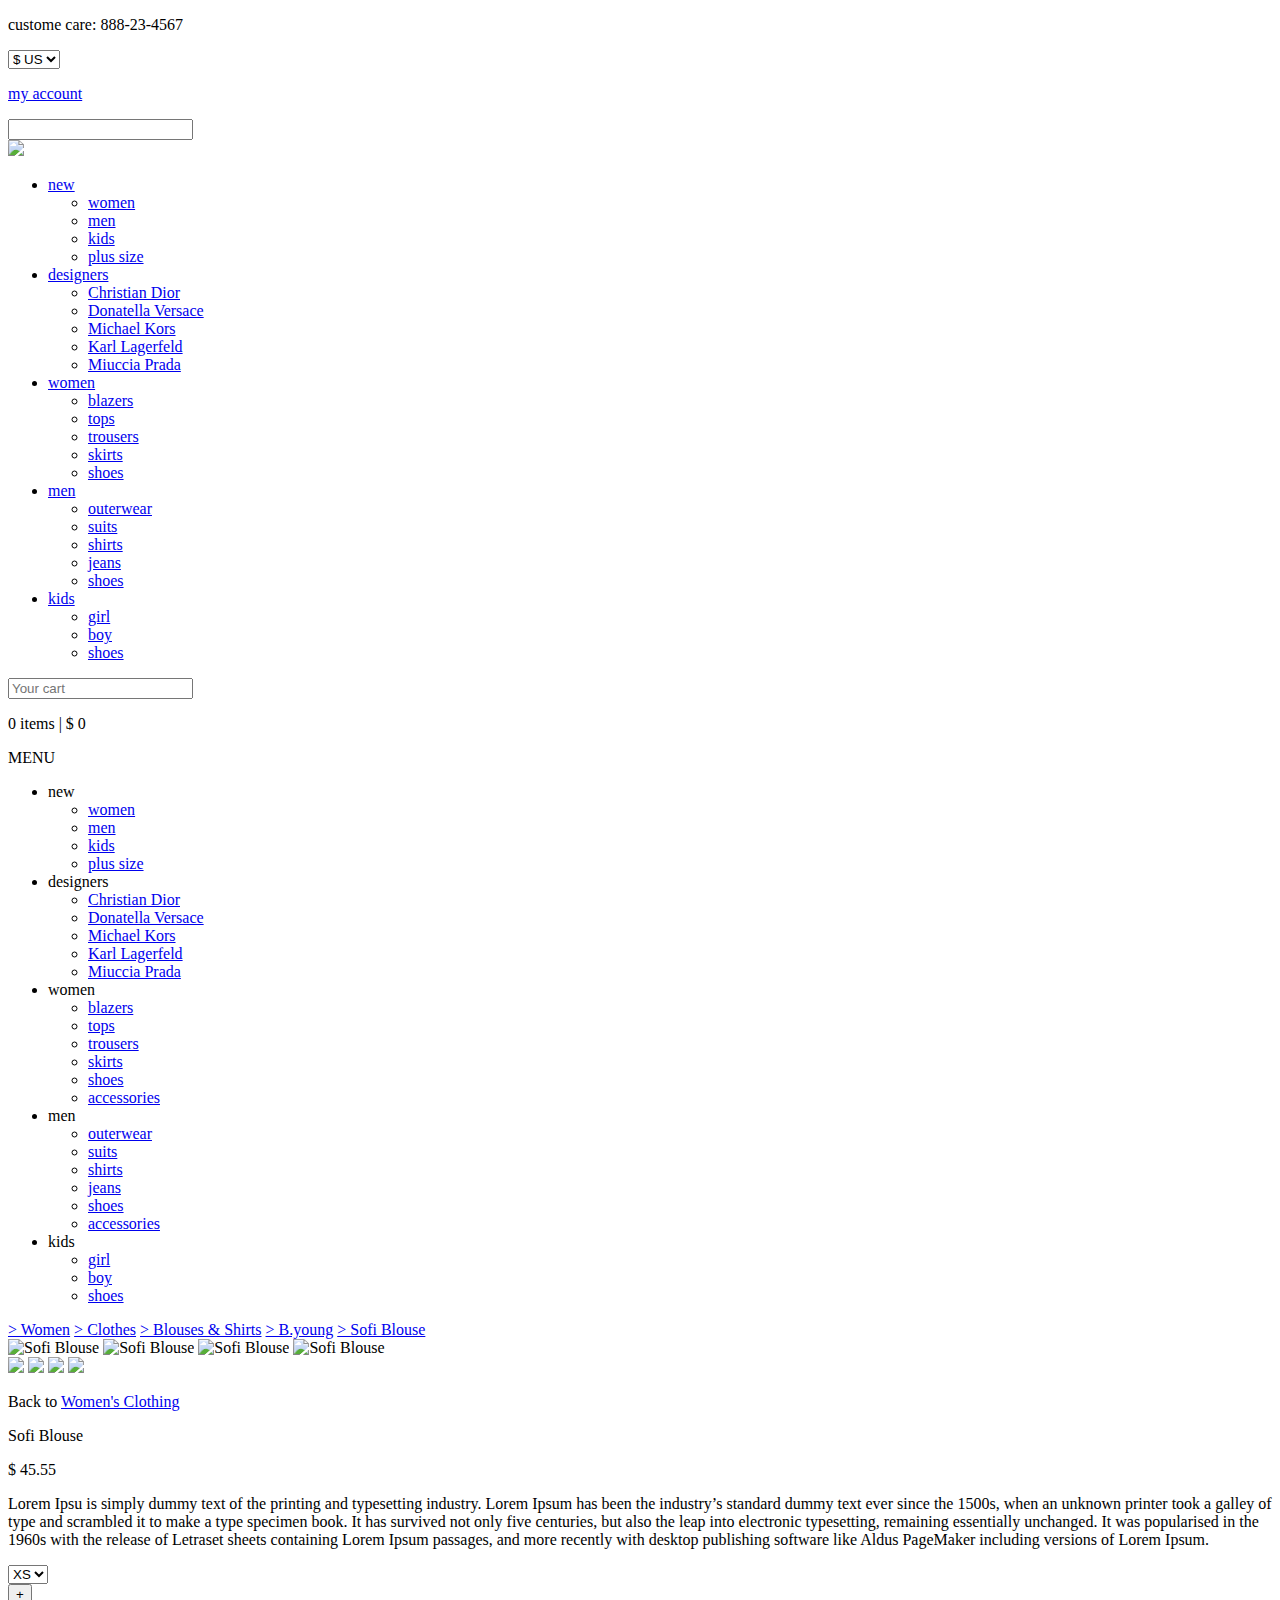
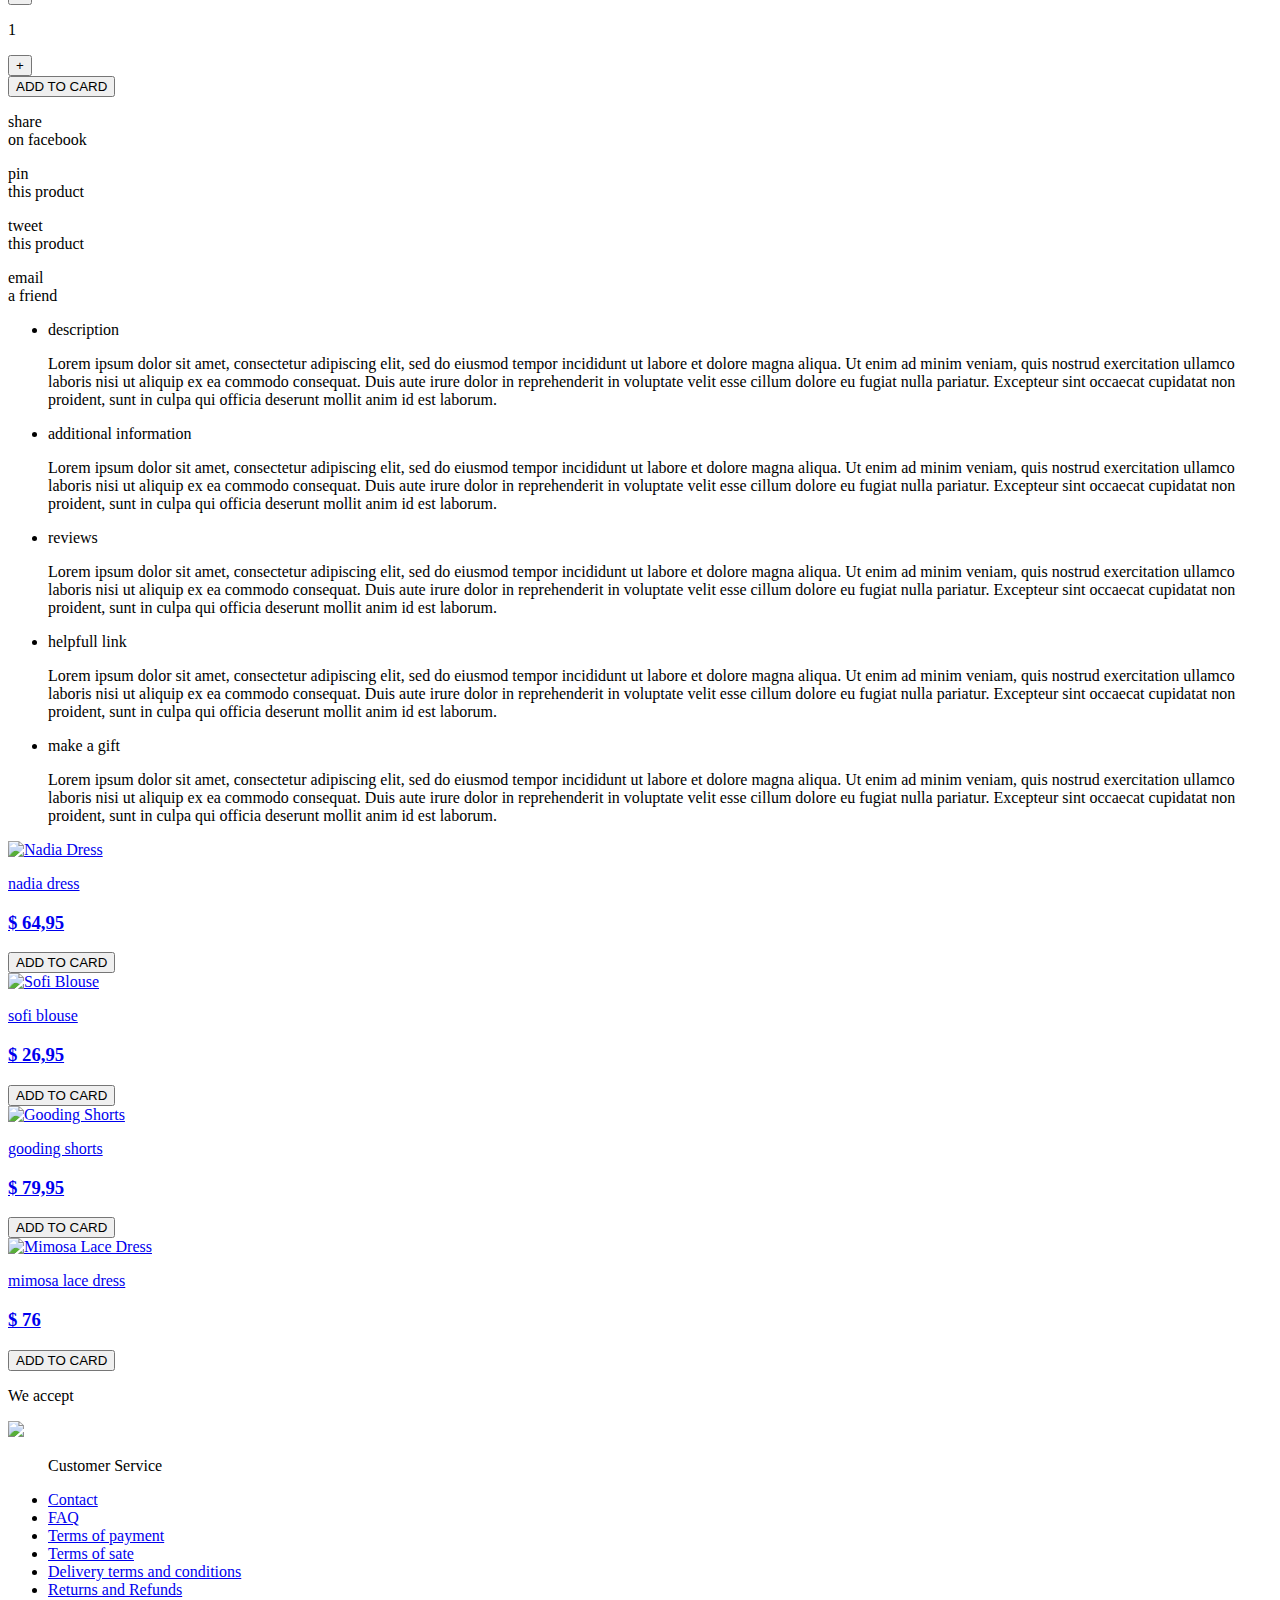
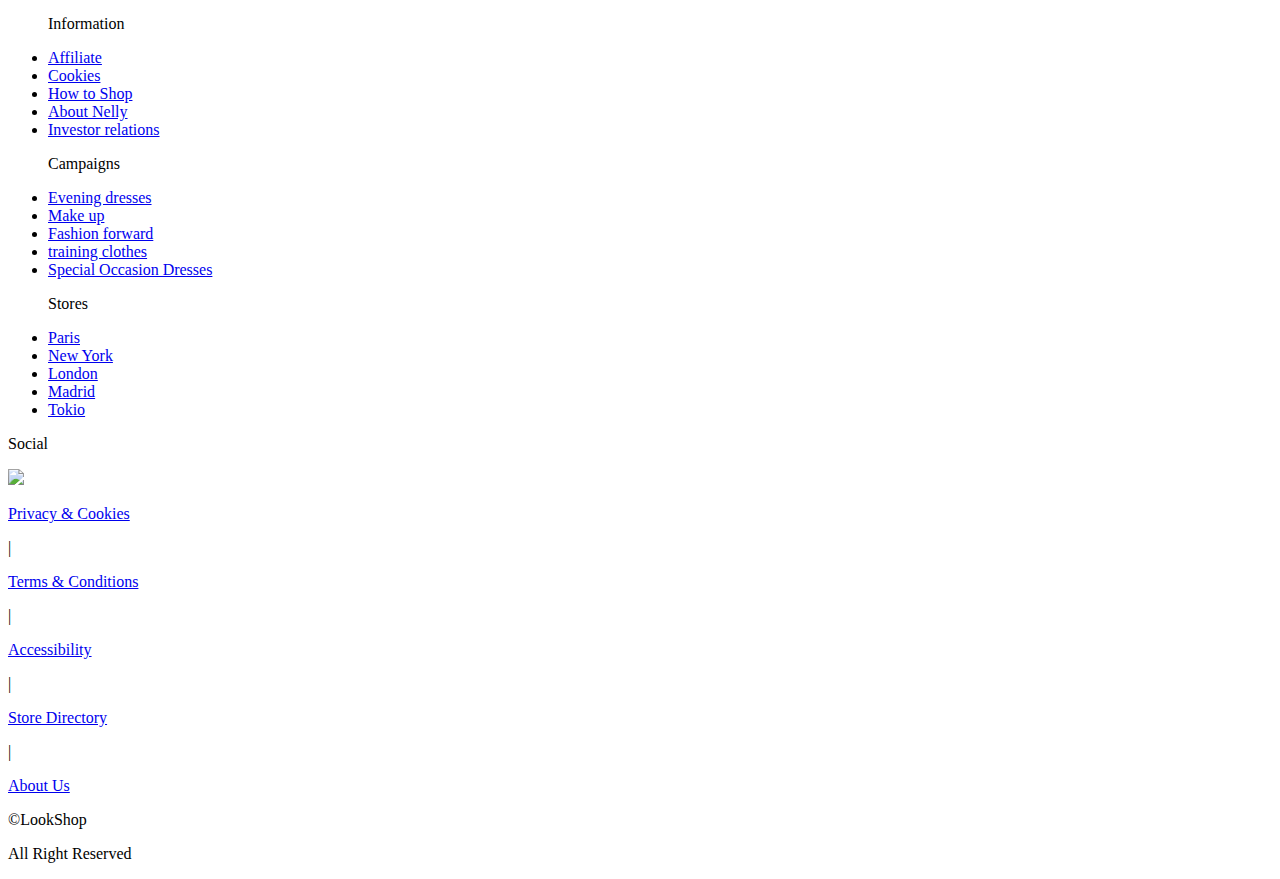
==== commit b896291c: "Added cor-s" ====
--- a/product.html
+++ b/product.html
@@ -27,7 +27,7 @@
             width: 122px;
             height: 122px;
             margin: 0 10px 0 0;
-            background-image: url('index/shop_it.png');
+            background-image: url('pictures/shop_it.png');
             background-repeat: no-repeat;
             background-size: 112px 112px; 
             background-position: center; 
@@ -55,11 +55,14 @@
             <div class="header__search">
                 <i class="icon-search"></i>
             </div>
+            <div class="header__search-input">
+                <input type="text">
+            </div>
         </div>    
     </header>
     <div class="top-box">
         <div class="logo">
-            <a href="index.html" title="lookshop"><img src="logo.png"></a>
+            <a href="pictures.html" title="lookshop"><img src="pictures\logo.png"></a>
         </div>
         <nav>  
             <ul class="topmenu">
@@ -86,8 +89,7 @@
                         <li><a href="#1">tops</a></li>
                         <li><a href="#1">trousers</a></li>
                         <li><a href="#1">skirts</a></li>
-                        <li><a href="#1">shoes</a></li>
-                        <li><a href="#1">accessories</a></li>    
+                        <li><a href="#1">shoes</a></li>   
                     </ul>
                 </li>
                 <li class="items-of-navigation"><a href="#1">men</a>
@@ -97,7 +99,6 @@
                         <li><a href="#1">shirts</a></li>
                         <li><a href="#1">jeans</a></li>
                         <li><a href="#1">shoes</a></li>
-                        <li><a href="#1">accessories</a></li>
                     </ul>
                 </li>
                 <li class="items-of-navigation"><a href="#1">kids</a>
@@ -174,7 +175,7 @@
         </li>
     </ul>
     <div class="breadcrumbs">
-        <a href="D:/lookshop/index.html"><i class="icon-home"></i></a>
+        <a href="file:///D:/lookshop/index.html"><i class="icon-home"></i></a>
         <a href="#">&gt; Women</a>
         <a href="D:/lookshop/products.html">&gt; Clothes</a>
         <a href="#">&gt; Blouses & Shirts</a>
@@ -184,15 +185,15 @@
     <main>
         <div class="main__photography-view">
             <div class="phtography-view__img">
-                <img src="product/5.jpg" alt="Sofi Blouse" class="active">
-                <img src="product/4.jpg" alt="Sofi Blouse">
-                <img src="product/1.jpg" alt="Sofi Blouse">
-                <img src="product/2.jpg" alt="Sofi Blouse">
+                <img src="pictures/5.jpg" alt="Sofi Blouse" class="active">
+                <img src="pictures/6.jpg" alt="Sofi Blouse">
+                <img src="pictures/7.jpg" alt="Sofi Blouse">
+                <img src="pictures/8.jpg" alt="Sofi Blouse">
                 <div class="phtography-view__link">
-                    <a href="" class="link__item active"><img src="product/5.jpg"></a>
-                    <a href="" class="link__item"><img src="product/4.jpg"></a>
-                    <a href="" class="link__item"><img src="product/1.jpg"></a>
-                    <a href="" class="link__item"><img src="product/2.jpg"></a>
+                    <a href="" class="link__item active"><img src="pictures/5.jpg"></a>
+                    <a href="" class="link__item"><img src="pictures/6.jpg"></a>
+                    <a href="" class="link__item"><img src="pictures/7.jpg"></a>
+                    <a href="" class="link__item"><img src="pictures/8.jpg"></a>
                 </div>
             </div>
             <div class="phtography-view__info">
@@ -286,7 +287,7 @@
         <a href="file:///D:/lookshop/product.html#">
             <div class="box-clothes__item">
                 <div class="box-clothes__sprite-clothes">
-                    <img src="D:\lookshop\index\1.jpg" alt="Nadia Dress" title="Nadia Dress">
+                    <img src="D:\lookshop\pictures\1.jpg" alt="Nadia Dress" title="Nadia Dress">
                 </div>
                 <div class="box-clothes__item-info">
                     <p>nadia dress</p>
@@ -300,7 +301,7 @@
         <a href="file:///D:/lookshop/product.html#">
             <div class="box-clothes__item">
                 <div class="box-clothes__sprite-clothes">
-                    <img src="D:\lookshop\index\2.jpg" alt="Sofi Blouse" title="Sofi Blouse">
+                    <img src="D:\lookshop\pictures\2.jpg" alt="Sofi Blouse" title="Sofi Blouse">
                 </div>
                 <div class="box-clothes__item-info">
                     <p>sofi blouse</p>
@@ -314,7 +315,7 @@
         <a href="file:///D:/lookshop/product.html#">
             <div class="box-clothes__item box-clothes__item_del_720">
                 <div class="box-clothes__sprite-clothes">
-                    <img src="D:\lookshop\index\3.jpg" alt="Gooding Shorts" title="Gooding Shorts">
+                    <img src="D:\lookshop\pictures\3.jpg" alt="Gooding Shorts" title="Gooding Shorts">
                 </div>
                 <div class="box-clothes__item-info">
                     <p>gooding shorts</p>
@@ -328,7 +329,7 @@
         <a href="file:///D:/lookshop/product.html#">
             <div class="box-clothes__item box-clothes__item_del_900">
                 <div class="box-clothes__sprite-clothes">
-                    <img src="D:\lookshop\index\4.jpg" alt="Mimosa Lace Dress" title="Mimosa Lace Dress">
+                    <img src="D:\lookshop\pictures\4.jpg" alt="Mimosa Lace Dress" title="Mimosa Lace Dress">
                 </div>
                 <div class="box-clothes__item-info">
                     <p>mimosa lace dress</p>
@@ -344,39 +345,39 @@
         <div class="footer__cards-box">
             <p>We accept</p>
             <div>
-                <img src="index\CARDS.png">
+                <img src="pictures\CARDS.png">
             </div>    
         </div>
         <div class="footer__full-information">
             <div class="footer__information">
                 <ul><p>Customer Service</p>
-                    <li>Contact</li>
-                    <li>FAQ</li>
-                    <li>Terms of payment</li>
-                    <li>Terms of sate</li>
-                    <li>Delivery terms and conditions</li>
-                    <li>Returns and Refunds</li>
+                    <li><a href="#">Contact</a></li>
+                    <li><a href="#">FAQ</a></li>
+                    <li><a href="#">Terms of payment</a></li>
+                    <li><a href="#">Terms of sate</a></li>
+                    <li><a href="#">Delivery terms and conditions</a></li>
+                    <li><a href="#">Returns and Refunds</a></li>
                 </ul>
                 <ul><p>Information</p>
-                    <li>Affiliate</li>
-                    <li>Cookies</li>
-                    <li>How to Shop</li>
-                    <li>About Nelly</li>
-                    <li>Investor relations</li>
+                    <li><a href="#">Affiliate</a></li>
+                    <li><a href="#">Cookies</a></li>
+                    <li><a href="#">How to Shop</a></li>
+                    <li><a href="#">About Nelly</a></li>
+                    <li><a href="#">Investor relations</a></li>
                 </ul>
                 <ul><p>Campaigns</p>
-                    <li>Evening dresses</li>
-                    <li>Make up</li>
-                    <li>Fashion forward</li>
-                    <li>training clothes</li>
-                    <li>Special Occasion Dresses</li>
+                    <li><a href="#">Evening dresses</a></li>
+                    <li><a href="#">Make up</a></li>
+                    <li><a href="#">Fashion forward</a></li>
+                    <li><a href="#">training clothes</a></li>
+                    <li><a href="#">Special Occasion Dresses</a></li>
                 </ul>
                 <ul><p>Stores</p>
-                    <li>Paris</li>
-                    <li>New York</li>
-                    <li>London</li>
-                    <li>Madrid</li>
-                    <li>Tokio</li>
+                    <li><a href="#">Paris</a></li>
+                    <li><a href="#">New York</a></li>
+                    <li><a href="#">London</a></li>
+                    <li><a href="#">Madrid</a></li>
+                    <li><a href="#">Tokio</a></li>
                 </ul>
             </div> 
             <div class="full-information__icons"><p>Social</p>
@@ -391,35 +392,35 @@
                     <a href="" class="footer__icon"><i class="icon-vkontakte"></i></a>
                 </div>
             </div>
-            <img src="index\label_secured.png">
+            <img src="pictures\label_secured.png">
         </div>
         <div class="footer__copyright-box">
-            <div>
+            <div class="footer__botom-menu">
                 <div class="menuToggle"><i class="icon-menu"></i></div>
                 <div class="footer__info">
                     <span>
                         <a href="#5">
                             <p>Privacy & Cookies</p>
-                            <p class="footer__vert-line">|</p>
                         </a>
+                        <p class="footer__vert-line">|</p>
                     </span>
                     <span>
                         <a href="#6">
                             <p>Terms & Conditions</p>
-                            <p class="footer__vert-line">|</p>
                         </a>
+                        <p class="footer__vert-line">|</p>
                     </span>
                     <span>
                         <a href="#7">
                             <p>Accessibility</p>
-                            <p class="footer__vert-line">|</p>
                         </a>
+                        <p class="footer__vert-line">|</p>
                     </span>
                     <span>
                         <a href="#8">
                             <p>Store Directory</p>
-                            <p class="footer__vert-line">|</p>
                         </a>
+                        <p class="footer__vert-line">|</p>
                     </span>
                     <span>
                         <a href="#9">
@@ -441,6 +442,7 @@
     <script src="js\menu-accordion.js"></script>
     <script src="js\menu.js"></script>
     <script src="js\footer-media.js"></script>
+    <script src="js\header-search.js"></script>
 </body>
 </html>
 
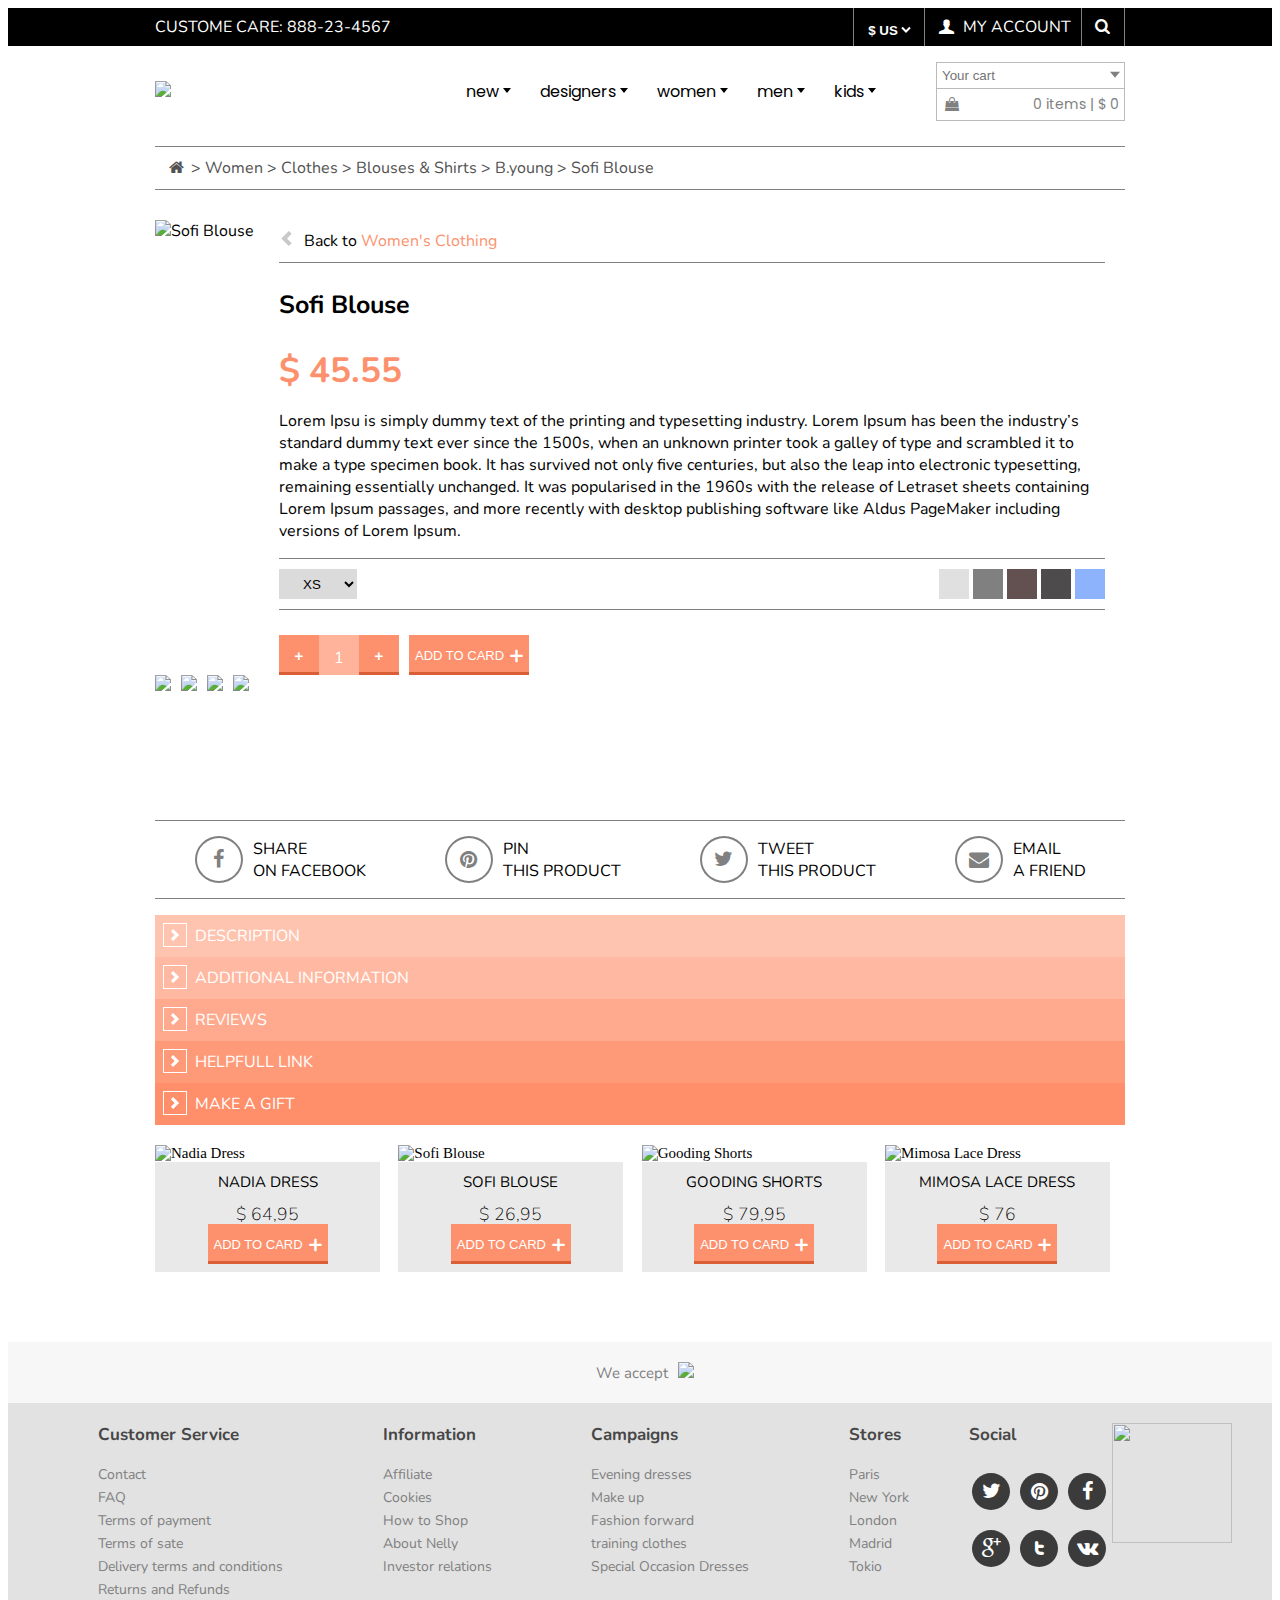
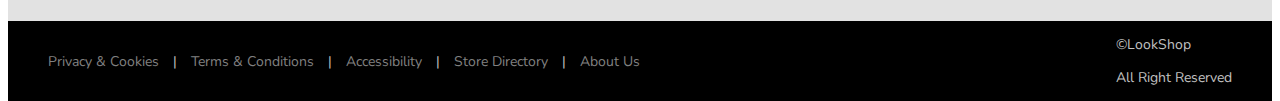
==== commit f4b7bad5: "Added links" ====
--- a/product.html
+++ b/product.html
@@ -7,15 +7,15 @@
     <title>product</title>
     <link href="https://fonts.googleapis.com/css?family=Poppins:400,400i&display=swap" rel="stylesheet">
     <link href="https://fonts.googleapis.com/css?family=Nunito:400,400i,600&display=swap" rel="stylesheet">
-    <link rel="stylesheet" href="D:\lookshop\css\normalize.css"/>
-    <link rel="stylesheet" href="D:\lookshop\css\box-clothes.css">
-    <link rel="stylesheet" href="D:\lookshop\css\header.css">
-    <link rel="stylesheet" href="D:\lookshop\css\top-box.css">
-    <link rel="stylesheet" href="D:\lookshop\css\breadcrumbs.css">
-    <link rel="stylesheet" href="D:\lookshop\css\main-in-product.css">
-    <link rel="stylesheet" href="D:\lookshop\css\icon-contact.css">
-    <link rel="stylesheet" href="D:\lookshop\css\footer.css">
-    <link rel="stylesheet" href="D:\lookshop\css\common.css">
+    <link rel="stylesheet" href="css\normalize.css"/>
+    <link rel="stylesheet" href="css\box-clothes.css">
+    <link rel="stylesheet" href="css\header.css">
+    <link rel="stylesheet" href="css\top-box.css">
+    <link rel="stylesheet" href="css\breadcrumbs.css">
+    <link rel="stylesheet" href="css\main-in-product.css">
+    <link rel="stylesheet" href="css\icon-contact.css">
+    <link rel="stylesheet" href="css\footer.css">
+    <link rel="stylesheet" href="css\common.css">
     <style>
         .box-clothes__sprite-clothes:hover::after {
             content: '';
